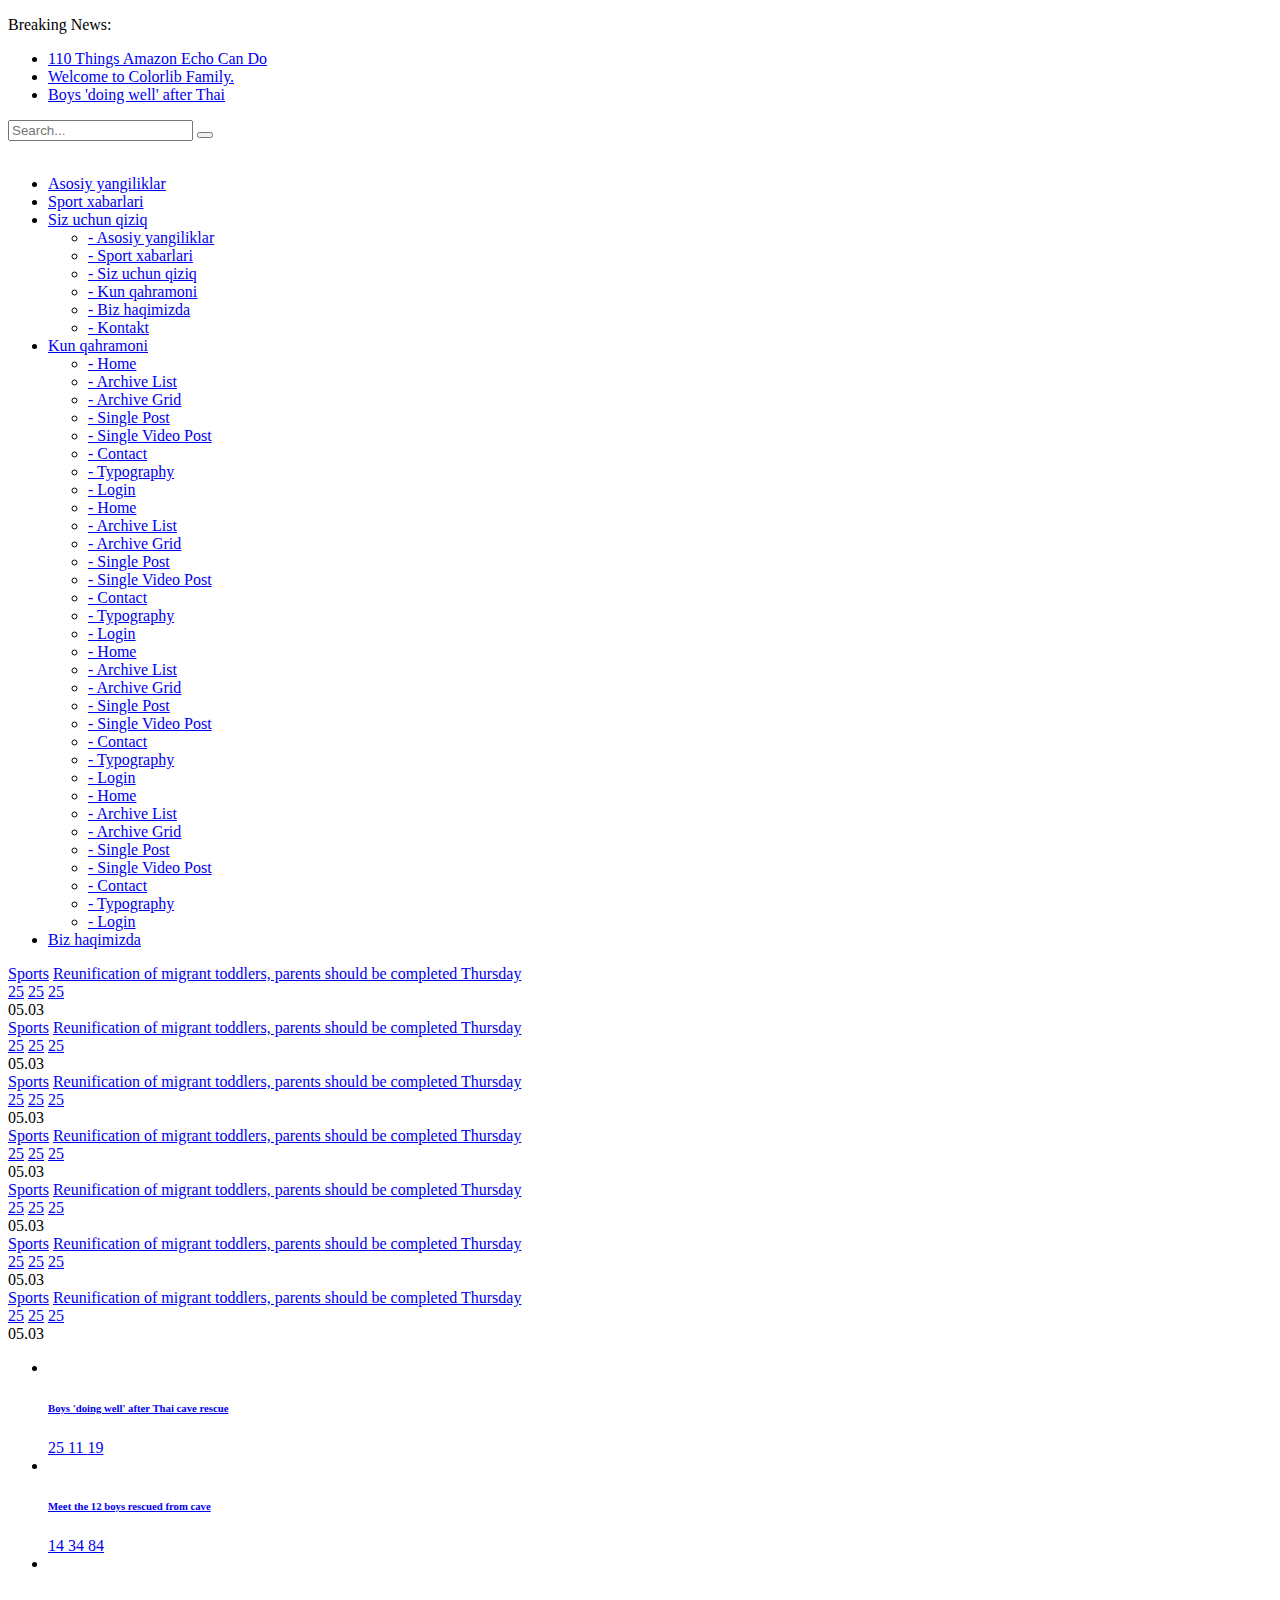
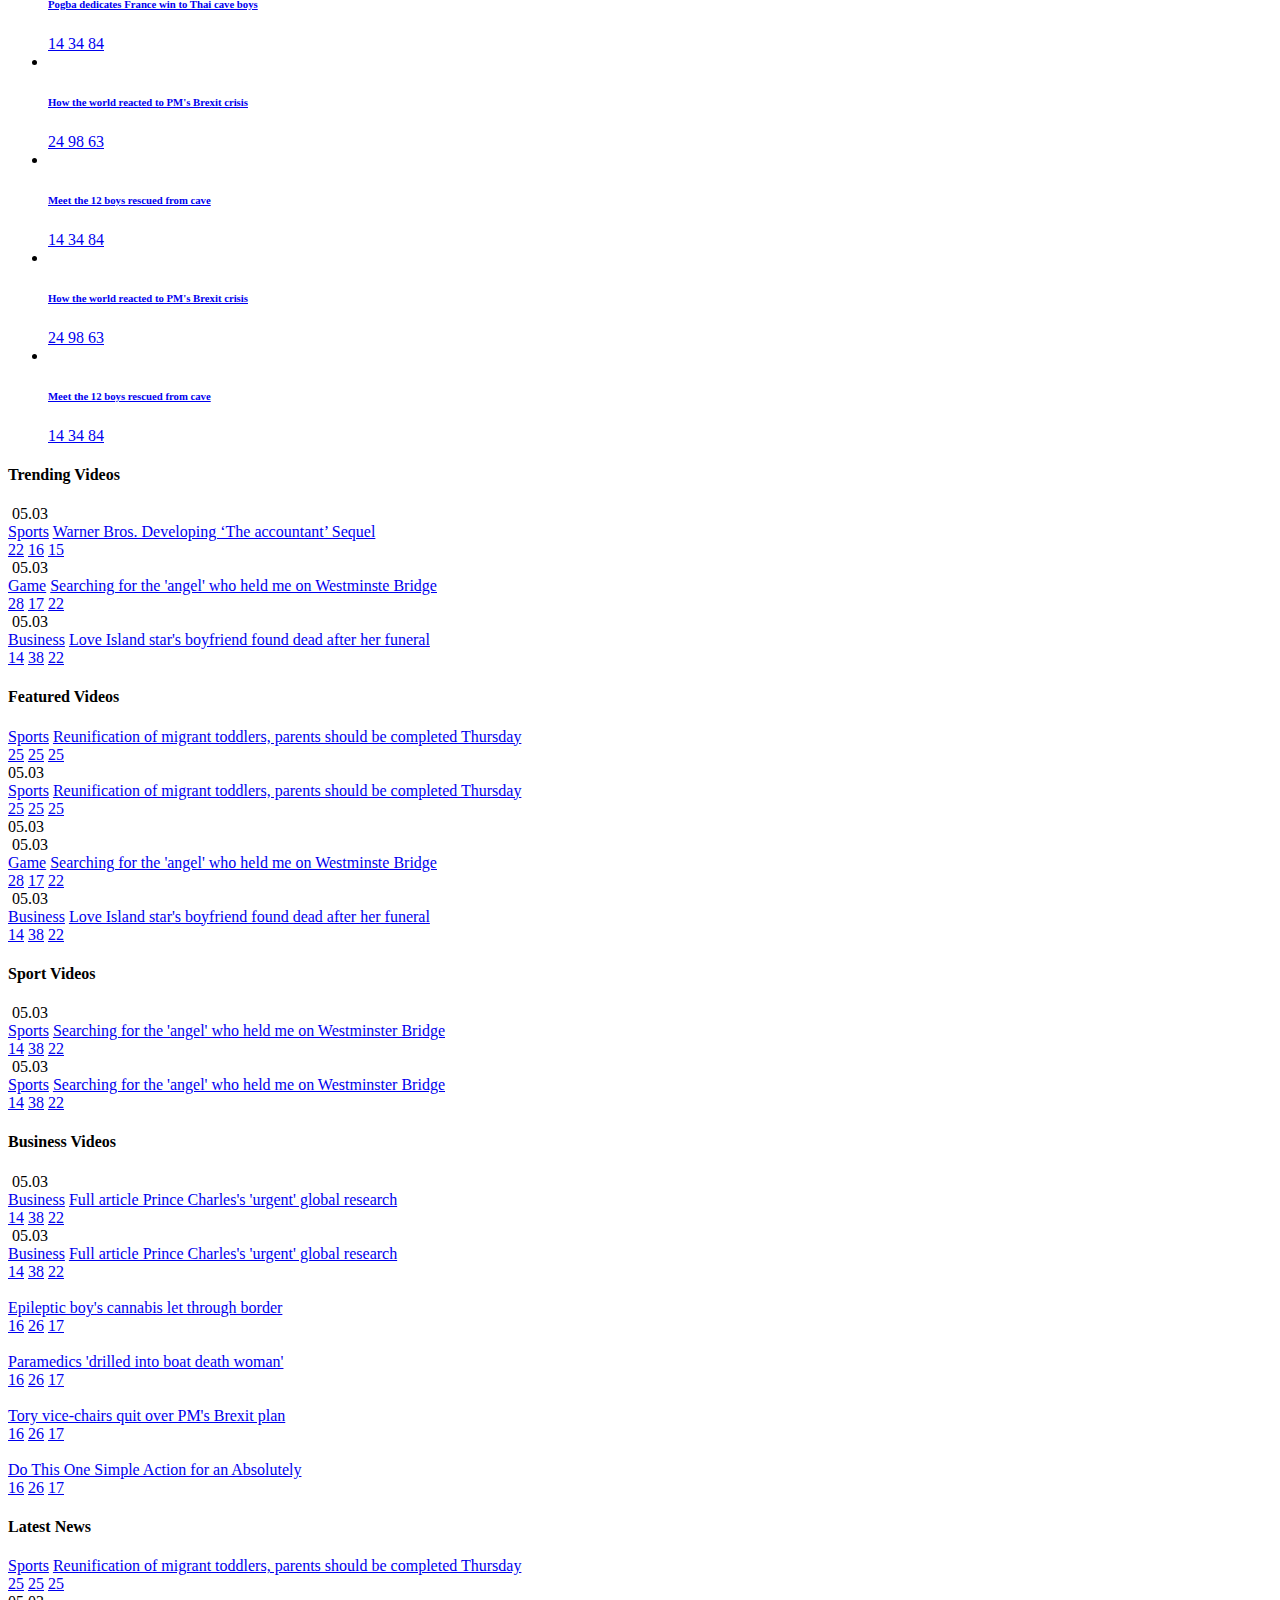
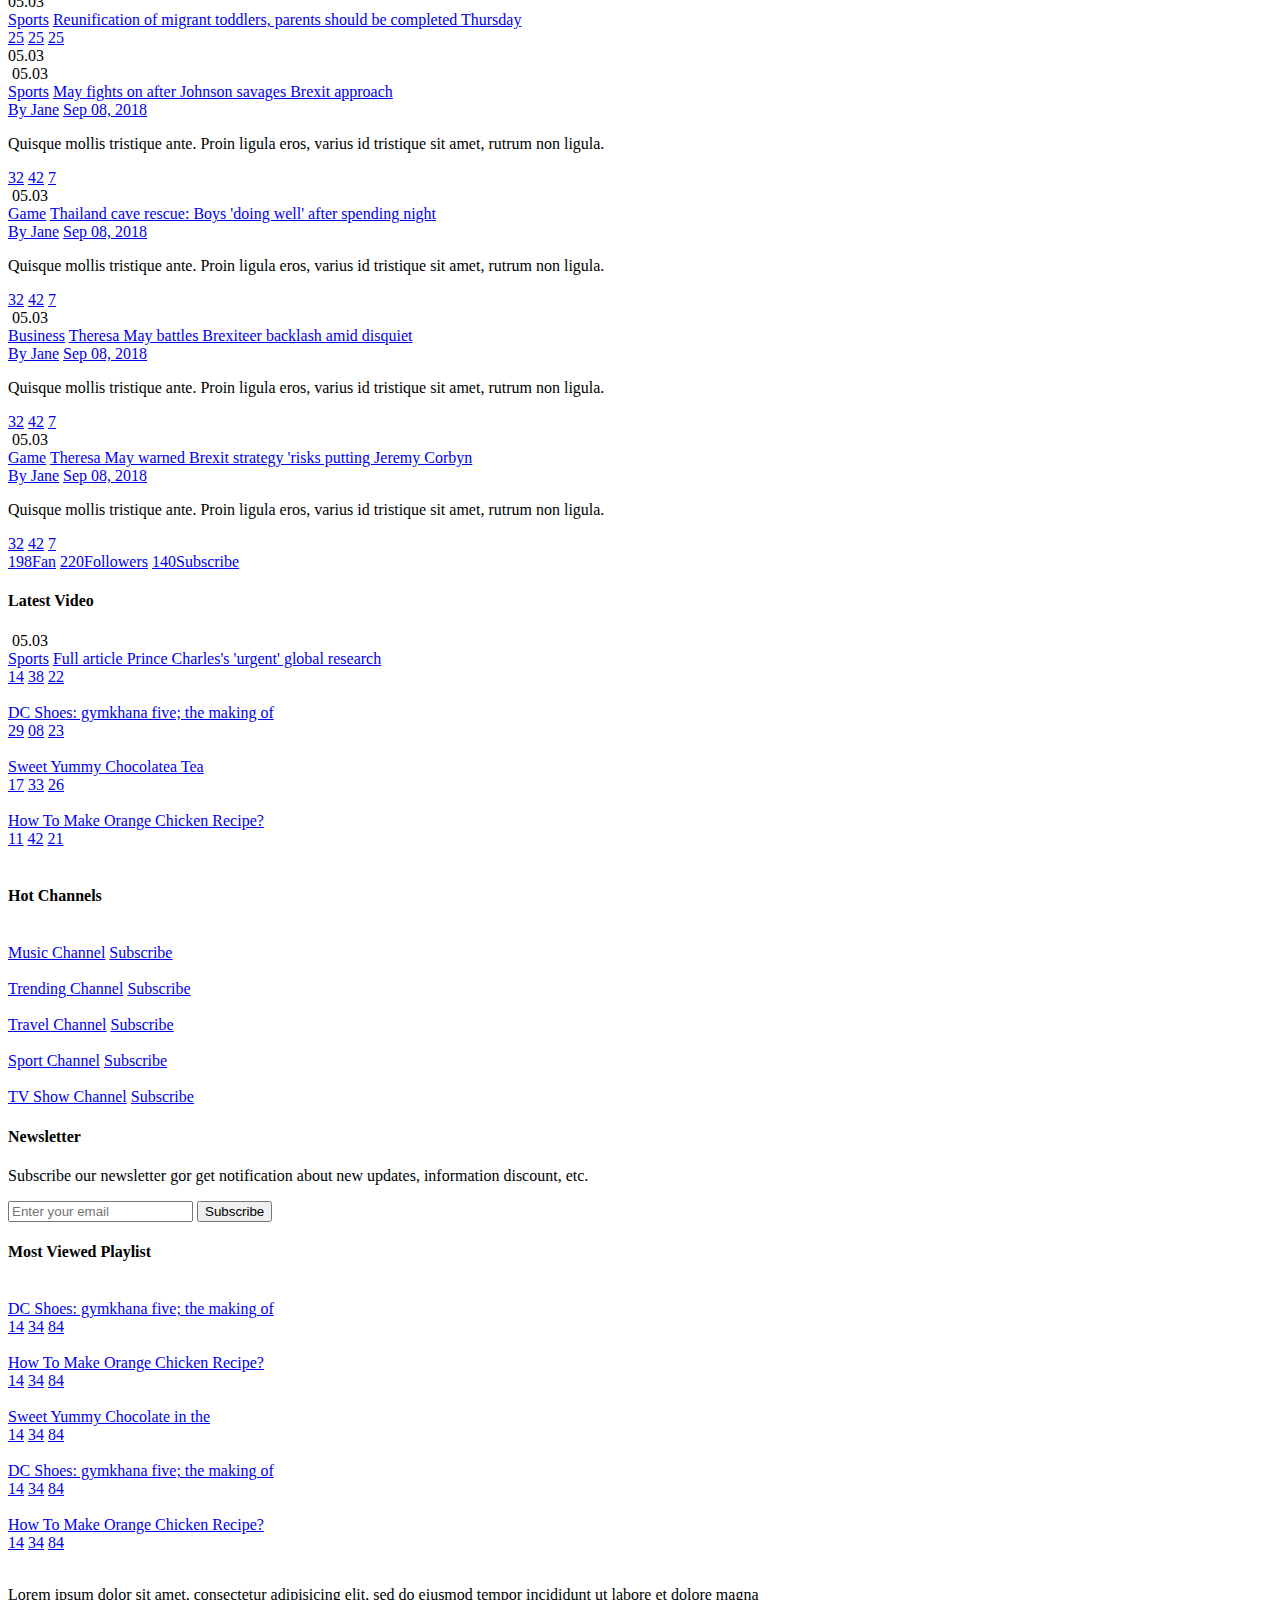
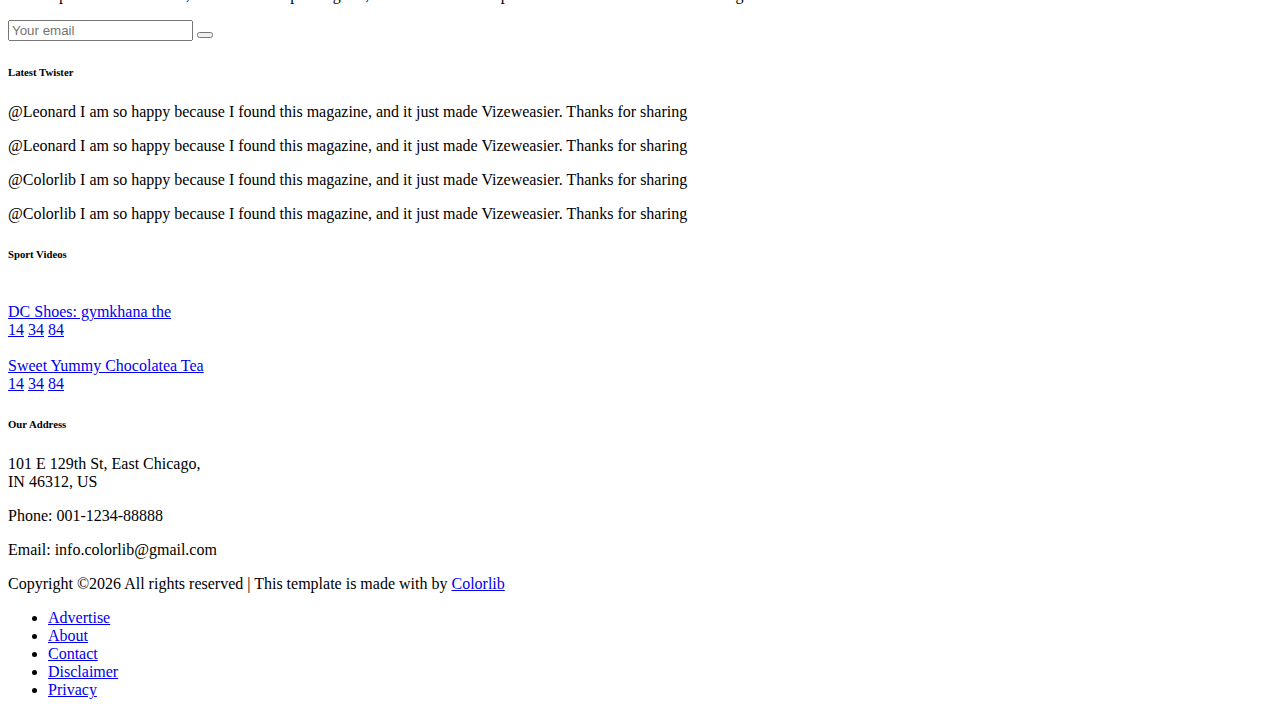
==== vizew/index.html @ f0192131 "Merge pull request #1 from Ilkhomjon13/master" ====
<!DOCTYPE html>
<html lang="en">

<head>
    <meta charset="UTF-8">
    <meta name="description" content="">
    <meta http-equiv="X-UA-Compatible" content="IE=edge">
    <meta name="viewport" content="width=device-width, initial-scale=1, shrink-to-fit=no">
    <!-- The above 4 meta tags *must* come first in the head; any other head content must come *after* these tags -->

    <!-- Title -->
    <title>Yoshlar Nigohi &amp; Jurnal HTML Template</title>

    <!-- Favicon -->
    <link rel="icon" href="img/core-img/favicon.ico">

    <!-- Stylesheet -->
    <link rel="stylesheet" href="style.css">

</head>

<body>
    <!-- Preloader -->
    <div class="preloader d-flex align-items-center justify-content-center">
        <div class="lds-ellipsis">
            <div></div>
            <div></div>
            <div></div>
            <div></div>
        </div>
    </div>

    <!-- ##### Header Area Start ##### -->
    <header class="header-area">
        <!-- Top Header Area -->
        <div class="top-header-area">
            <div class="container">
                <div class="row align-items-center">
                    <div class="col-12 col-md-6">
                        <!-- Breaking News Widget -->
                        <div class="breaking-news-area d-flex align-items-center">
                            <div class="news-title">
                                <p>Breaking News:</p>
                            </div>
                            <div id="breakingNewsTicker" class="ticker">
                                <ul>
                                    <li><a href="single-post.html">110 Things Amazon Echo Can Do</a></li>
                                    <li><a href="single-post.html">Welcome to Colorlib Family.</a></li>
                                    <li><a href="single-post.html">Boys 'doing well' after Thai</a></li>
                                </ul>
                            </div>
                        </div>
                    </div>
                    <div class="col-12 col-md-6">
                        <div class="top-meta-data d-flex align-items-center justify-content-end">
                            <!-- Top Social Info -->
                            <div class="top-social-info">
                                <a href="#"><i class="fa fa-facebook"></i></a>
                                <a href="#"><i class="fa fa-twitter"></i></a>
                                <a href="#"><i class="fa fa-pinterest"></i></a>
                                <a href="#"><i class="fa fa-linkedin"></i></a>
                                <a href="#"><i class="fa fa-youtube-play"></i></a>
                            </div>
                            <!-- Top Search Area -->
                            <div class="top-search-area">
                                <form action="index.html" method="post">
                                    <input type="search" name="top-search" id="topSearch" placeholder="Search...">
                                    <button type="submit" class="btn"><i class="fa fa-search" aria-hidden="true"></i></button>
                                </form>
                            </div>
                            <!-- Login -->
                            <a href="login.html" class="login-btn"><i class="fa fa-user" aria-hidden="true"></i></a>
                        </div>
                    </div>
                </div>
            </div>
        </div>

        <!-- Navbar Area -->
        <div class="vizew-main-menu" id="sticker">
            <div class="classy-nav-container breakpoint-off">
                <div class="container">

                    <!-- Menu -->
                    <nav class="classy-navbar justify-content-between" id="vizewNav">

                        <!-- Nav brand -->
                        <a href="index.html" class="nav-brand"><img src="img/core-img/logo.png" alt=""></a>

                        <!-- Navbar Toggler -->
                        <div class="classy-navbar-toggler">
                            <span class="navbarToggler"><span></span><span></span><span></span></span>
                        </div>

                        <div class="classy-menu">

                            <!-- Close Button -->
                            <div class="classycloseIcon">
                                <div class="cross-wrap"><span class="top"></span><span class="bottom"></span></div>
                            </div>

                            <!-- Nav Start -->
                            <div class="classynav">
                                <ul>
                                    <li class="active"><a href="index.html">Asosiy yangiliklar</a></li>
                                    <li><a href="archive-list.html">Sport xabarlari</a></li>
                                    <li><a href="#">Siz uchun qiziq</a>
                                        <ul class="dropdown">
                                            <li><a href="index.html">- Asosiy yangiliklar</a></li>
                                            <li><a href="archive-list.html">- Sport xabarlari</a></li>
                                            <li><a href="archive-grid.html">- Siz uchun qiziq</a></li>
                                            <li><a href="single-post.html">- Kun qahramoni</a></li>
                                            <li><a href="video-post.html">- Biz haqimizda</a></li>
                                            <li><a href="contact.html">- Kontakt</a></li>
                                            <!-- <li><a href="typography.html">- Typography</a></li> -->
                                            <!-- <li><a href="login.html">- Login</a></li> -->
                                        </ul>
                                    </li>
                                    <li><a href="#">Kun qahramoni</a>
                                        <div class="megamenu">
                                            <ul class="single-mega cn-col-4">
                                                <li><a href="index.html">- Home</a></li>
                                                <li><a href="archive-list.html">- Archive List</a></li>
                                                <li><a href="archive-grid.html">- Archive Grid</a></li>
                                                <li><a href="single-post.html">- Single Post</a></li>
                                                <li><a href="video-post.html">- Single Video Post</a></li>
                                                <li><a href="contact.html">- Contact</a></li>
                                                <li><a href="typography.html">- Typography</a></li>
                                                <li><a href="login.html">- Login</a></li>
                                            </ul>
                                            <ul class="single-mega cn-col-4">
                                                <li><a href="index.html">- Home</a></li>
                                                <li><a href="archive-list.html">- Archive List</a></li>
                                                <li><a href="archive-grid.html">- Archive Grid</a></li>
                                                <li><a href="single-post.html">- Single Post</a></li>
                                                <li><a href="video-post.html">- Single Video Post</a></li>
                                                <li><a href="contact.html">- Contact</a></li>
                                                <li><a href="typography.html">- Typography</a></li>
                                                <li><a href="login.html">- Login</a></li>
                                            </ul>
                                            <ul class="single-mega cn-col-4">
                                                <li><a href="index.html">- Home</a></li>
                                                <li><a href="archive-list.html">- Archive List</a></li>
                                                <li><a href="archive-grid.html">- Archive Grid</a></li>
                                                <li><a href="single-post.html">- Single Post</a></li>
                                                <li><a href="video-post.html">- Single Video Post</a></li>
                                                <li><a href="contact.html">- Contact</a></li>
                                                <li><a href="typography.html">- Typography</a></li>
                                                <li><a href="login.html">- Login</a></li>
                                            </ul>
                                            <ul class="single-mega cn-col-4">
                                                <li><a href="index.html">- Home</a></li>
                                                <li><a href="archive-list.html">- Archive List</a></li>
                                                <li><a href="archive-grid.html">- Archive Grid</a></li>
                                                <li><a href="single-post.html">- Single Post</a></li>
                                                <li><a href="video-post.html">- Single Video Post</a></li>
                                                <li><a href="contact.html">- Contact</a></li>
                                                <li><a href="typography.html">- Typography</a></li>
                                                <li><a href="login.html">- Login</a></li>
                                            </ul>
                                        </div>
                                    </li>
                                    <li><a href="contact.html">Biz haqimizda</a></li>
                                </ul>
                            </div>
                            <!-- Nav End -->
                        </div>
                    </nav>
                </div>
            </div>
        </div>
    </header>
    <!-- ##### Header Area End ##### -->

    <!-- ##### Hero Area Start ##### -->
    <section class="hero--area section-padding-80">
        <div class="container">
            <div class="row no-gutters">
                <div class="col-12 col-md-7 col-lg-8">
                    <div class="tab-content">
                        <div class="tab-pane fade show active" id="post-1" role="tabpanel" aria-labelledby="post-1-tab">
                            <!-- Single Feature Post -->
                            <div class="single-feature-post video-post bg-img" style="background-image: url(img/bg-img/7.jpg);">
                                <!-- Play Button -->
                                <a href="video-post.html" class="btn play-btn"><i class="fa fa-play" aria-hidden="true"></i></a>

                                <!-- Post Content -->
                                <div class="post-content">
                                    <a href="#" class="post-cata">Sports</a>
                                    <a href="single-post.html" class="post-title">Reunification of migrant toddlers, parents should be completed Thursday</a>
                                    <div class="post-meta d-flex">
                                        <a href="#"><i class="fa fa-comments-o" aria-hidden="true"></i> 25</a>
                                        <a href="#"><i class="fa fa-eye" aria-hidden="true"></i> 25</a>
                                        <a href="#"><i class="fa fa-thumbs-o-up" aria-hidden="true"></i> 25</a>
                                    </div>
                                </div>

                                <!-- Video Duration -->
                                <span class="video-duration">05.03</span>
                            </div>
                        </div>
                        <div class="tab-pane fade" id="post-2" role="tabpanel" aria-labelledby="post-2-tab">
                            <!-- Single Feature Post -->
                            <div class="single-feature-post video-post bg-img" style="background-image: url(img/bg-img/8.jpg);">
                                <!-- Play Button -->
                                <a href="video-post.html" class="btn play-btn"><i class="fa fa-play" aria-hidden="true"></i></a>

                                <!-- Post Content -->
                                <div class="post-content">
                                    <a href="#" class="post-cata">Sports</a>
                                    <a href="single-post.html" class="post-title">Reunification of migrant toddlers, parents should be completed Thursday</a>
                                    <div class="post-meta d-flex">
                                        <a href="#"><i class="fa fa-comments-o" aria-hidden="true"></i> 25</a>
                                        <a href="#"><i class="fa fa-eye" aria-hidden="true"></i> 25</a>
                                        <a href="#"><i class="fa fa-thumbs-o-up" aria-hidden="true"></i> 25</a>
                                    </div>
                                </div>

                                <!-- Video Duration -->
                                <span class="video-duration">05.03</span>
                            </div>
                        </div>
                        <div class="tab-pane fade" id="post-3" role="tabpanel" aria-labelledby="post-3-tab">
                            <!-- Single Feature Post -->
                            <div class="single-feature-post video-post bg-img" style="background-image: url(img/bg-img/9.jpg);">
                                <!-- Play Button -->
                                <a href="video-post.html" class="btn play-btn"><i class="fa fa-play" aria-hidden="true"></i></a>

                                <!-- Post Content -->
                                <div class="post-content">
                                    <a href="#" class="post-cata">Sports</a>
                                    <a href="single-post.html" class="post-title">Reunification of migrant toddlers, parents should be completed Thursday</a>
                                    <div class="post-meta d-flex">
                                        <a href="#"><i class="fa fa-comments-o" aria-hidden="true"></i> 25</a>
                                        <a href="#"><i class="fa fa-eye" aria-hidden="true"></i> 25</a>
                                        <a href="#"><i class="fa fa-thumbs-o-up" aria-hidden="true"></i> 25</a>
                                    </div>
                                </div>

                                <!-- Video Duration -->
                                <span class="video-duration">05.03</span>
                            </div>
                        </div>

                        <div class="tab-pane fade" id="post-4" role="tabpanel" aria-labelledby="post-4-tab">
                            <!-- Single Feature Post -->
                            <div class="single-feature-post video-post bg-img" style="background-image: url(img/bg-img/10.jpg);">
                                <!-- Play Button -->
                                <a href="video-post.html" class="btn play-btn"><i class="fa fa-play" aria-hidden="true"></i></a>

                                <!-- Post Content -->
                                <div class="post-content">
                                    <a href="#" class="post-cata">Sports</a>
                                    <a href="single-post.html" class="post-title">Reunification of migrant toddlers, parents should be completed Thursday</a>
                                    <div class="post-meta d-flex">
                                        <a href="#"><i class="fa fa-comments-o" aria-hidden="true"></i> 25</a>
                                        <a href="#"><i class="fa fa-eye" aria-hidden="true"></i> 25</a>
                                        <a href="#"><i class="fa fa-thumbs-o-up" aria-hidden="true"></i> 25</a>
                                    </div>
                                </div>

                                <!-- Video Duration -->
                                <span class="video-duration">05.03</span>
                            </div>
                        </div>

                        <div class="tab-pane fade" id="post-5" role="tabpanel" aria-labelledby="post-5-tab">
                            <!-- Single Feature Post -->
                            <div class="single-feature-post video-post bg-img" style="background-image: url(img/bg-img/7.jpg);">
                                <!-- Play Button -->
                                <a href="video-post.html" class="btn play-btn"><i class="fa fa-play" aria-hidden="true"></i></a>

                                <!-- Post Content -->
                                <div class="post-content">
                                    <a href="#" class="post-cata">Sports</a>
                                    <a href="single-post.html" class="post-title">Reunification of migrant toddlers, parents should be completed Thursday</a>
                                    <div class="post-meta d-flex">
                                        <a href="#"><i class="fa fa-comments-o" aria-hidden="true"></i> 25</a>
                                        <a href="#"><i class="fa fa-eye" aria-hidden="true"></i> 25</a>
                                        <a href="#"><i class="fa fa-thumbs-o-up" aria-hidden="true"></i> 25</a>
                                    </div>
                                </div>

                                <!-- Video Duration -->
                                <span class="video-duration">05.03</span>
                            </div>
                        </div>

                        <div class="tab-pane fade" id="post-6" role="tabpanel" aria-labelledby="post-6-tab">
                            <!-- Single Feature Post -->
                            <div class="single-feature-post video-post bg-img" style="background-image: url(img/bg-img/10.jpg);">
                                <!-- Play Button -->
                                <a href="video-post.html" class="btn play-btn"><i class="fa fa-play" aria-hidden="true"></i></a>

                                <!-- Post Content -->
                                <div class="post-content">
                                    <a href="#" class="post-cata">Sports</a>
                                    <a href="single-post.html" class="post-title">Reunification of migrant toddlers, parents should be completed Thursday</a>
                                    <div class="post-meta d-flex">
                                        <a href="#"><i class="fa fa-comments-o" aria-hidden="true"></i> 25</a>
                                        <a href="#"><i class="fa fa-eye" aria-hidden="true"></i> 25</a>
                                        <a href="#"><i class="fa fa-thumbs-o-up" aria-hidden="true"></i> 25</a>
                                    </div>
                                </div>

                                <!-- Video Duration -->
                                <span class="video-duration">05.03</span>
                            </div>
                        </div>

                        <div class="tab-pane fade" id="post-7" role="tabpanel" aria-labelledby="post-7-tab">
                            <!-- Single Feature Post -->
                            <div class="single-feature-post video-post bg-img" style="background-image: url(img/bg-img/7.jpg);">
                                <!-- Play Button -->
                                <a href="video-post.html" class="btn play-btn"><i class="fa fa-play" aria-hidden="true"></i></a>

                                <!-- Post Content -->
                                <div class="post-content">
                                    <a href="#" class="post-cata">Sports</a>
                                    <a href="single-post.html" class="post-title">Reunification of migrant toddlers, parents should be completed Thursday</a>
                                    <div class="post-meta d-flex">
                                        <a href="#"><i class="fa fa-comments-o" aria-hidden="true"></i> 25</a>
                                        <a href="#"><i class="fa fa-eye" aria-hidden="true"></i> 25</a>
                                        <a href="#"><i class="fa fa-thumbs-o-up" aria-hidden="true"></i> 25</a>
                                    </div>
                                </div>

                                <!-- Video Duration -->
                                <span class="video-duration">05.03</span>
                            </div>
                        </div>
                    </div>
                </div>

                <div class="col-12 col-md-5 col-lg-4">
                    <ul class="nav vizew-nav-tab" role="tablist">

                        <li class="nav-item">
                            <a class="nav-link active" id="post-1-tab" data-toggle="pill" href="#post-1" role="tab" aria-controls="post-1" aria-selected="true">
                                <!-- Single Blog Post -->
                                <div class="single-blog-post style-2 d-flex align-items-center">
                                    <div class="post-thumbnail">
                                        <img src="img/bg-img/3.jpg" alt="">
                                    </div>
                                    <div class="post-content">
                                        <h6 class="post-title">Boys 'doing well' after Thai cave rescue</h6>
                                        <div class="post-meta d-flex justify-content-between">
                                            <span><i class="fa fa-comments-o" aria-hidden="true"></i> 25</span>
                                            <span><i class="fa fa-eye" aria-hidden="true"></i> 11</span>
                                            <span><i class="fa fa-thumbs-o-up" aria-hidden="true"></i> 19</span>
                                        </div>
                                    </div>
                                </div>
                            </a>
                        </li>

                        <li class="nav-item">
                            <a class="nav-link" id="post-2-tab" data-toggle="pill" href="#post-2" role="tab" aria-controls="post-2" aria-selected="false">
                                <!-- Single Blog Post -->
                                <div class="single-blog-post style-2 d-flex align-items-center">
                                    <div class="post-thumbnail">
                                        <img src="img/bg-img/4.jpg" alt="">
                                    </div>
                                    <div class="post-content">
                                        <h6 class="post-title">Meet the 12 boys rescued from cave</h6>
                                        <div class="post-meta d-flex justify-content-between">
                                            <span><i class="fa fa-comments-o" aria-hidden="true"></i> 14</span>
                                            <span><i class="fa fa-eye" aria-hidden="true"></i> 34</span>
                                            <span><i class="fa fa-thumbs-o-up" aria-hidden="true"></i> 84</span>
                                        </div>
                                    </div>
                                </div>
                            </a>
                        </li>

                        <li class="nav-item">
                            <a class="nav-link" id="post-3-tab" data-toggle="pill" href="#post-3" role="tab" aria-controls="post-3" aria-selected="false">
                                <!-- Single Blog Post -->
                                <div class="single-blog-post style-2 d-flex align-items-center">
                                    <div class="post-thumbnail">
                                        <img src="img/bg-img/5.jpg" alt="">
                                    </div>
                                    <div class="post-content">
                                        <h6 class="post-title">Pogba dedicates France win to Thai cave boys</h6>
                                        <div class="post-meta d-flex justify-content-between">
                                            <span><i class="fa fa-comments-o" aria-hidden="true"></i> 14</span>
                                            <span><i class="fa fa-eye" aria-hidden="true"></i> 34</span>
                                            <span><i class="fa fa-thumbs-o-up" aria-hidden="true"></i> 84</span>
                                        </div>
                                    </div>
                                </div>
                            </a>
                        </li>

                        <li class="nav-item">
                            <a class="nav-link" id="post-4-tab" data-toggle="pill" href="#post-4" role="tab" aria-controls="post-4" aria-selected="false">
                                <!-- Single Blog Post -->
                                <div class="single-blog-post style-2 d-flex align-items-center">
                                    <div class="post-thumbnail">
                                        <img src="img/bg-img/6.jpg" alt="">
                                    </div>
                                    <div class="post-content">
                                        <h6 class="post-title">How the world reacted to PM's Brexit crisis</h6>
                                        <div class="post-meta d-flex justify-content-between">
                                            <span><i class="fa fa-comments-o" aria-hidden="true"></i> 24</span>
                                            <span><i class="fa fa-eye" aria-hidden="true"></i> 98</span>
                                            <span><i class="fa fa-thumbs-o-up" aria-hidden="true"></i> 63</span>
                                        </div>
                                    </div>
                                </div>
                            </a>
                        </li>

                        <li class="nav-item">
                            <a class="nav-link" id="post-5-tab" data-toggle="pill" href="#post-5" role="tab" aria-controls="post-5" aria-selected="false">
                                <!-- Single Blog Post -->
                                <div class="single-blog-post style-2 d-flex align-items-center">
                                    <div class="post-thumbnail">
                                        <img src="img/bg-img/4.jpg" alt="">
                                    </div>
                                    <div class="post-content">
                                        <h6 class="post-title">Meet the 12 boys rescued from cave</h6>
                                        <div class="post-meta d-flex justify-content-between">
                                            <span><i class="fa fa-comments-o" aria-hidden="true"></i> 14</span>
                                            <span><i class="fa fa-eye" aria-hidden="true"></i> 34</span>
                                            <span><i class="fa fa-thumbs-o-up" aria-hidden="true"></i> 84</span>
                                        </div>
                                    </div>
                                </div>
                            </a>
                        </li>

                        <li class="nav-item">
                            <a class="nav-link" id="post-6-tab" data-toggle="pill" href="#post-6" role="tab" aria-controls="post-6" aria-selected="false">
                                <!-- Single Blog Post -->
                                <div class="single-blog-post style-2 d-flex align-items-center">
                                    <div class="post-thumbnail">
                                        <img src="img/bg-img/6.jpg" alt="">
                                    </div>
                                    <div class="post-content">
                                        <h6 class="post-title">How the world reacted to PM's Brexit crisis</h6>
                                        <div class="post-meta d-flex justify-content-between">
                                            <span><i class="fa fa-comments-o" aria-hidden="true"></i> 24</span>
                                            <span><i class="fa fa-eye" aria-hidden="true"></i> 98</span>
                                            <span><i class="fa fa-thumbs-o-up" aria-hidden="true"></i> 63</span>
                                        </div>
                                    </div>
                                </div>
                            </a>
                        </li>

                        <li class="nav-item">
                            <a class="nav-link" id="post-7-tab" data-toggle="pill" href="#post-7" role="tab" aria-controls="post-7" aria-selected="false">
                                <!-- Single Blog Post -->
                                <div class="single-blog-post style-2 d-flex align-items-center">
                                    <div class="post-thumbnail">
                                        <img src="img/bg-img/4.jpg" alt="">
                                    </div>
                                    <div class="post-content">
                                        <h6 class="post-title">Meet the 12 boys rescued from cave</h6>
                                        <div class="post-meta d-flex justify-content-between">
                                            <span><i class="fa fa-comments-o" aria-hidden="true"></i> 14</span>
                                            <span><i class="fa fa-eye" aria-hidden="true"></i> 34</span>
                                            <span><i class="fa fa-thumbs-o-up" aria-hidden="true"></i> 84</span>
                                        </div>
                                    </div>
                                </div>
                            </a>
                        </li>

                    </ul>
                </div>
            </div>
        </div>
    </section>
    <!-- ##### Hero Area End ##### -->

    <!-- ##### Trending Posts Area Start ##### -->
    <section class="trending-posts-area">
        <div class="container">
            <div class="row">
                <div class="col-12">
                    <!-- Section Heading -->
                    <div class="section-heading">
                        <h4>Trending Videos</h4>
                        <div class="line"></div>
                    </div>
                </div>
            </div>

            <div class="row">
                <!-- Single Blog Post -->
                <div class="col-12 col-md-4">
                    <div class="single-post-area mb-80">
                        <!-- Post Thumbnail -->
                        <div class="post-thumbnail">
                            <img src="img/bg-img/11.jpg" alt="">

                            <!-- Video Duration -->
                            <span class="video-duration">05.03</span>
                        </div>

                        <!-- Post Content -->
                        <div class="post-content">
                            <a href="#" class="post-cata cata-sm cata-success">Sports</a>
                            <a href="single-post.html" class="post-title">Warner Bros. Developing ‘The accountant’ Sequel</a>
                            <div class="post-meta d-flex">
                                <a href="#"><i class="fa fa-comments-o" aria-hidden="true"></i> 22</a>
                                <a href="#"><i class="fa fa-eye" aria-hidden="true"></i> 16</a>
                                <a href="#"><i class="fa fa-thumbs-o-up" aria-hidden="true"></i> 15</a>
                            </div>
                        </div>
                    </div>
                </div>

                <!-- Single Blog Post -->
                <div class="col-12 col-md-4">
                    <div class="single-post-area mb-80">
                        <!-- Post Thumbnail -->
                        <div class="post-thumbnail">
                            <img src="img/bg-img/12.jpg" alt="">

                            <!-- Video Duration -->
                            <span class="video-duration">05.03</span>
                        </div>

                        <!-- Post Content -->
                        <div class="post-content">
                            <a href="#" class="post-cata cata-sm cata-danger">Game</a>
                            <a href="single-post.html" class="post-title">Searching for the 'angel' who held me on Westminste Bridge</a>
                            <div class="post-meta d-flex">
                                <a href="#"><i class="fa fa-comments-o" aria-hidden="true"></i> 28</a>
                                <a href="#"><i class="fa fa-eye" aria-hidden="true"></i> 17</a>
                                <a href="#"><i class="fa fa-thumbs-o-up" aria-hidden="true"></i> 22</a>
                            </div>
                        </div>
                    </div>
                </div>

                <!-- Single Blog Post -->
                <div class="col-12 col-md-4">
                    <div class="single-post-area mb-80">
                        <!-- Post Thumbnail -->
                        <div class="post-thumbnail">
                            <img src="img/bg-img/13.jpg" alt="">

                            <!-- Video Duration -->
                            <span class="video-duration">05.03</span>
                        </div>

                        <!-- Post Content -->
                        <div class="post-content">
                            <a href="#" class="post-cata cata-sm cata-primary">Business</a>
                            <a href="single-post.html" class="post-title">Love Island star's boyfriend found dead after her funeral</a>
                            <div class="post-meta d-flex">
                                <a href="#"><i class="fa fa-comments-o" aria-hidden="true"></i> 14</a>
                                <a href="#"><i class="fa fa-eye" aria-hidden="true"></i> 38</a>
                                <a href="#"><i class="fa fa-thumbs-o-up" aria-hidden="true"></i> 22</a>
                            </div>
                        </div>
                    </div>
                </div>
            </div>

        </div>
    </section>
    <!-- ##### Trending Posts Area End ##### -->

    <!-- ##### Vizew Post Area Start ##### -->
    <section class="vizew-post-area mb-50">
        <div class="container">
            <div class="row">
                <div class="col-12 col-md-7 col-lg-8">
                    <div class="all-posts-area">
                        <!-- Section Heading -->
                        <div class="section-heading style-2">
                            <h4>Featured Videos</h4>
                            <div class="line"></div>
                        </div>

                        <!-- Featured Post Slides -->
                        <div class="featured-post-slides owl-carousel mb-30">
                            <!-- Single Feature Post -->
                            <div class="single-feature-post video-post bg-img" style="background-image: url(img/bg-img/14.jpg);">
                                <!-- Play Button -->
                                <a href="video-post.html" class="btn play-btn"><i class="fa fa-play" aria-hidden="true"></i></a>

                                <!-- Post Content -->
                                <div class="post-content">
                                    <a href="#" class="post-cata">Sports</a>
                                    <a href="single-post.html" class="post-title">Reunification of migrant toddlers, parents should be completed Thursday</a>
                                    <div class="post-meta d-flex">
                                        <a href="#"><i class="fa fa-comments-o" aria-hidden="true"></i> 25</a>
                                        <a href="#"><i class="fa fa-eye" aria-hidden="true"></i> 25</a>
                                        <a href="#"><i class="fa fa-thumbs-o-up" aria-hidden="true"></i> 25</a>
                                    </div>
                                </div>

                                <!-- Video Duration -->
                                <span class="video-duration">05.03</span>
                            </div>

                            <!-- Single Feature Post -->
                            <div class="single-feature-post video-post bg-img" style="background-image: url(img/bg-img/7.jpg);">
                                <!-- Play Button -->
                                <a href="video-post.html" class="btn play-btn"><i class="fa fa-play" aria-hidden="true"></i></a>

                                <!-- Post Content -->
                                <div class="post-content">
                                    <a href="#" class="post-cata">Sports</a>
                                    <a href="single-post.html" class="post-title">Reunification of migrant toddlers, parents should be completed Thursday</a>
                                    <div class="post-meta d-flex">
                                        <a href="#"><i class="fa fa-comments-o" aria-hidden="true"></i> 25</a>
                                        <a href="#"><i class="fa fa-eye" aria-hidden="true"></i> 25</a>
                                        <a href="#"><i class="fa fa-thumbs-o-up" aria-hidden="true"></i> 25</a>
                                    </div>
                                </div>

                                <!-- Video Duration -->
                                <span class="video-duration">05.03</span>
                            </div>
                        </div>

                        <div class="row">
                            <!-- Single Blog Post -->
                            <div class="col-12 col-md-6">
                                <div class="single-post-area mb-80">
                                    <!-- Post Thumbnail -->
                                    <div class="post-thumbnail">
                                        <img src="img/bg-img/12.jpg" alt="">

                                        <!-- Video Duration -->
                                        <span class="video-duration">05.03</span>
                                    </div>

                                    <!-- Post Content -->
                                    <div class="post-content">
                                        <a href="#" class="post-cata cata-sm cata-danger">Game</a>
                                        <a href="single-post.html" class="post-title">Searching for the 'angel' who held me on Westminste Bridge</a>
                                        <div class="post-meta d-flex">
                                            <a href="#"><i class="fa fa-comments-o" aria-hidden="true"></i> 28</a>
                                            <a href="#"><i class="fa fa-eye" aria-hidden="true"></i> 17</a>
                                            <a href="#"><i class="fa fa-thumbs-o-up" aria-hidden="true"></i> 22</a>
                                        </div>
                                    </div>
                                </div>
                            </div>

                            <!-- Single Blog Post -->
                            <div class="col-12 col-md-6">
                                <div class="single-post-area mb-80">
                                    <!-- Post Thumbnail -->
                                    <div class="post-thumbnail">
                                        <img src="img/bg-img/13.jpg" alt="">

                                        <!-- Video Duration -->
                                        <span class="video-duration">05.03</span>
                                    </div>

                                    <!-- Post Content -->
                                    <div class="post-content">
                                        <a href="#" class="post-cata cata-sm cata-primary">Business</a>
                                        <a href="single-post.html" class="post-title">Love Island star's boyfriend found dead after her funeral</a>
                                        <div class="post-meta d-flex">
                                            <a href="#"><i class="fa fa-comments-o" aria-hidden="true"></i> 14</a>
                                            <a href="#"><i class="fa fa-eye" aria-hidden="true"></i> 38</a>
                                            <a href="#"><i class="fa fa-thumbs-o-up" aria-hidden="true"></i> 22</a>
                                        </div>
                                    </div>
                                </div>
                            </div>
                        </div>

                        <div class="row">
                            <div class="col-12 col-lg-6">
                                <!-- Section Heading -->
                                <div class="section-heading style-2">
                                    <h4>Sport Videos</h4>
                                    <div class="line"></div>
                                </div>

                                <!-- Sports Video Slides -->
                                <div class="sport-video-slides owl-carousel mb-50">
                                    <!-- Single Blog Post -->
                                    <div class="single-post-area">
                                        <!-- Post Thumbnail -->
                                        <div class="post-thumbnail">
                                            <img src="img/bg-img/15.jpg" alt="">

                                            <!-- Video Duration -->
                                            <span class="video-duration">05.03</span>
                                        </div>

                                        <!-- Post Content -->
                                        <div class="post-content">
                                            <a href="#" class="post-cata cata-sm cata-success">Sports</a>
                                            <a href="single-post.html" class="post-title">Searching for the 'angel' who held me on Westminster Bridge</a>
                                            <div class="post-meta d-flex">
                                                <a href="#"><i class="fa fa-comments-o" aria-hidden="true"></i> 14</a>
                                                <a href="#"><i class="fa fa-eye" aria-hidden="true"></i> 38</a>
                                                <a href="#"><i class="fa fa-thumbs-o-up" aria-hidden="true"></i> 22</a>
                                            </div>
                                        </div>
                                    </div>

                                    <!-- Single Blog Post -->
                                    <div class="single-post-area">
                                        <!-- Post Thumbnail -->
                                        <div class="post-thumbnail">
                                            <img src="img/bg-img/13.jpg" alt="">

                                            <!-- Video Duration -->
                                            <span class="video-duration">05.03</span>
                                        </div>

                                        <!-- Post Content -->
                                        <div class="post-content">
                                            <a href="#" class="post-cata cata-sm cata-success">Sports</a>
                                            <a href="single-post.html" class="post-title">Searching for the 'angel' who held me on Westminster Bridge</a>
                                            <div class="post-meta d-flex">
                                                <a href="#"><i class="fa fa-comments-o" aria-hidden="true"></i> 14</a>
                                                <a href="#"><i class="fa fa-eye" aria-hidden="true"></i> 38</a>
                                                <a href="#"><i class="fa fa-thumbs-o-up" aria-hidden="true"></i> 22</a>
                                            </div>
                                        </div>
                                    </div>
                                </div>
                            </div>

                            <div class="col-12 col-lg-6">
                                <!-- Section Heading -->
                                <div class="section-heading style-2">
                                    <h4>Business Videos</h4>
                                    <div class="line"></div>
                                </div>

                                <!-- Business Video Slides -->
                                <div class="business-video-slides owl-carousel mb-50">
                                    <!-- Single Blog Post -->
                                    <div class="single-post-area">
                                        <!-- Post Thumbnail -->
                                        <div class="post-thumbnail">
                                            <img src="img/bg-img/17.jpg" alt="">

                                            <!-- Video Duration -->
                                            <span class="video-duration">05.03</span>
                                        </div>

                                        <!-- Post Content -->
                                        <div class="post-content">
                                            <a href="#" class="post-cata cata-sm cata-primary">Business</a>
                                            <a href="single-post.html" class="post-title">Full article Prince Charles's 'urgent' global research</a>
                                            <div class="post-meta d-flex">
                                                <a href="#"><i class="fa fa-comments-o" aria-hidden="true"></i> 14</a>
                                                <a href="#"><i class="fa fa-eye" aria-hidden="true"></i> 38</a>
                                                <a href="#"><i class="fa fa-thumbs-o-up" aria-hidden="true"></i> 22</a>
                                            </div>
                                        </div>
                                    </div>

                                    <!-- Single Blog Post -->
                                    <div class="single-post-area">
                                        <!-- Post Thumbnail -->
                                        <div class="post-thumbnail">
                                            <img src="img/bg-img/13.jpg" alt="">

                                            <!-- Video Duration -->
                                            <span class="video-duration">05.03</span>
                                        </div>

                                        <!-- Post Content -->
                                        <div class="post-content">
                                            <a href="#" class="post-cata cata-sm cata-primary">Business</a>
                                            <a href="single-post.html" class="post-title">Full article Prince Charles's 'urgent' global research</a>
                                            <div class="post-meta d-flex">
                                                <a href="#"><i class="fa fa-comments-o" aria-hidden="true"></i> 14</a>
                                                <a href="#"><i class="fa fa-eye" aria-hidden="true"></i> 38</a>
                                                <a href="#"><i class="fa fa-thumbs-o-up" aria-hidden="true"></i> 22</a>
                                            </div>
                                        </div>
                                    </div>
                                </div>
                            </div>
                        </div>

                        <div class="row mb-30">
                            <!-- Single Blog Post -->
                            <div class="col-12 col-lg-6">
                                <div class="single-blog-post style-3 d-flex mb-50">
                                    <div class="post-thumbnail">
                                        <img src="img/bg-img/16.jpg" alt="">
                                    </div>
                                    <div class="post-content">
                                        <a href="single-post.html" class="post-title">Epileptic boy's cannabis let through border</a>
                                        <div class="post-meta d-flex justify-content-between">
                                            <a href="#"><i class="fa fa-comments-o" aria-hidden="true"></i> 16</a>
                                            <a href="#"><i class="fa fa-eye" aria-hidden="true"></i> 26</a>
                                            <a href="#"><i class="fa fa-thumbs-o-up" aria-hidden="true"></i> 17</a>
                                        </div>
                                    </div>
                                </div>
                            </div>

                            <!-- Single Blog Post -->
                            <div class="col-12 col-lg-6">
                                <div class="single-blog-post style-3 d-flex mb-50">
                                    <div class="post-thumbnail">
                                        <img src="img/bg-img/18.jpg" alt="">
                                    </div>
                                    <div class="post-content">
                                        <a href="single-post.html" class="post-title">Paramedics 'drilled into boat death woman'</a>
                                        <div class="post-meta d-flex justify-content-between">
                                            <a href="#"><i class="fa fa-comments-o" aria-hidden="true"></i> 16</a>
                                            <a href="#"><i class="fa fa-eye" aria-hidden="true"></i> 26</a>
                                            <a href="#"><i class="fa fa-thumbs-o-up" aria-hidden="true"></i> 17</a>
                                        </div>
                                    </div>
                                </div>
                            </div>

                            <!-- Single Blog Post -->
                            <div class="col-12 col-lg-6">
                                <div class="single-blog-post style-3 d-flex mb-50">
                                    <div class="post-thumbnail">
                                        <img src="img/bg-img/19.jpg" alt="">
                                    </div>
                                    <div class="post-content">
                                        <a href="single-post.html" class="post-title">Tory vice-chairs quit over PM's Brexit plan</a>
                                        <div class="post-meta d-flex justify-content-between">
                                            <a href="#"><i class="fa fa-comments-o" aria-hidden="true"></i> 16</a>
                                            <a href="#"><i class="fa fa-eye" aria-hidden="true"></i> 26</a>
                                            <a href="#"><i class="fa fa-thumbs-o-up" aria-hidden="true"></i> 17</a>
                                        </div>
                                    </div>
                                </div>
                            </div>

                            <!-- Single Blog Post -->
                            <div class="col-12 col-lg-6">
                                <div class="single-blog-post style-3 d-flex mb-50">
                                    <div class="post-thumbnail">
                                        <img src="img/bg-img/20.jpg" alt="">
                                    </div>
                                    <div class="post-content">
                                        <a href="single-post.html" class="post-title">Do This One Simple Action for an Absolutely</a>
                                        <div class="post-meta d-flex justify-content-between">
                                            <a href="#"><i class="fa fa-comments-o" aria-hidden="true"></i> 16</a>
                                            <a href="#"><i class="fa fa-eye" aria-hidden="true"></i> 26</a>
                                            <a href="#"><i class="fa fa-thumbs-o-up" aria-hidden="true"></i> 17</a>
                                        </div>
                                    </div>
                                </div>
                            </div>
                        </div>

                        <!-- Section Heading -->
                        <div class="section-heading style-2">
                            <h4>Latest News</h4>
                            <div class="line"></div>
                        </div>

                        <!-- Featured Post Slides -->
                        <div class="featured-post-slides owl-carousel mb-30">
                            <!-- Single Feature Post -->
                            <div class="single-feature-post video-post bg-img" style="background-image: url(img/bg-img/14.jpg);">
                                <!-- Play Button -->
                                <a href="video-post.html" class="btn play-btn"><i class="fa fa-play" aria-hidden="true"></i></a>

                                <!-- Post Content -->
                                <div class="post-content">
                                    <a href="#" class="post-cata">Sports</a>
                                    <a href="single-post.html" class="post-title">Reunification of migrant toddlers, parents should be completed Thursday</a>
                                    <div class="post-meta d-flex">
                                        <a href="#"><i class="fa fa-comments-o" aria-hidden="true"></i> 25</a>
                                        <a href="#"><i class="fa fa-eye" aria-hidden="true"></i> 25</a>
                                        <a href="#"><i class="fa fa-thumbs-o-up" aria-hidden="true"></i> 25</a>
                                    </div>
                                </div>

                                <!-- Video Duration -->
                                <span class="video-duration">05.03</span>
                            </div>

                            <!-- Single Feature Post -->
                            <div class="single-feature-post video-post bg-img" style="background-image: url(img/bg-img/7.jpg);">
                                <!-- Play Button -->
                                <a href="video-post.html" class="btn play-btn"><i class="fa fa-play" aria-hidden="true"></i></a>

                                <!-- Post Content -->
                                <div class="post-content">
                                    <a href="#" class="post-cata">Sports</a>
                                    <a href="single-post.html" class="post-title">Reunification of migrant toddlers, parents should be completed Thursday</a>
                                    <div class="post-meta d-flex">
                                        <a href="#"><i class="fa fa-comments-o" aria-hidden="true"></i> 25</a>
                                        <a href="#"><i class="fa fa-eye" aria-hidden="true"></i> 25</a>
                                        <a href="#"><i class="fa fa-thumbs-o-up" aria-hidden="true"></i> 25</a>
                                    </div>
                                </div>

                                <!-- Video Duration -->
                                <span class="video-duration">05.03</span>
                            </div>
                        </div>

                        <!-- Single Post Area -->
                        <div class="single-post-area mb-30">
                            <div class="row align-items-center">
                                <div class="col-12 col-lg-6">
                                    <!-- Post Thumbnail -->
                                    <div class="post-thumbnail">
                                        <img src="img/bg-img/21.jpg" alt="">

                                        <!-- Video Duration -->
                                        <span class="video-duration">05.03</span>
                                    </div>
                                </div>
                                <div class="col-12 col-lg-6">
                                    <!-- Post Content -->
                                    <div class="post-content mt-0">
                                        <a href="#" class="post-cata cata-sm cata-success">Sports</a>
                                        <a href="single-post.html" class="post-title mb-2">May fights on after Johnson savages Brexit approach</a>
                                        <div class="post-meta d-flex align-items-center mb-2">
                                            <a href="#" class="post-author">By Jane</a>
                                            <i class="fa fa-circle" aria-hidden="true"></i>
                                            <a href="#" class="post-date">Sep 08, 2018</a>
                                        </div>
                                        <p class="mb-2">Quisque mollis tristique ante. Proin ligula eros, varius id tristique sit amet, rutrum non ligula.</p>
                                        <div class="post-meta d-flex">
                                            <a href="#"><i class="fa fa-comments-o" aria-hidden="true"></i> 32</a>
                                            <a href="#"><i class="fa fa-eye" aria-hidden="true"></i> 42</a>
                                            <a href="#"><i class="fa fa-thumbs-o-up" aria-hidden="true"></i> 7</a>
                                        </div>
                                    </div>
                                </div>
                            </div>
                        </div>

                        <!-- Single Post Area -->
                        <div class="single-post-area mb-30">
                            <div class="row align-items-center">
                                <div class="col-12 col-lg-6">
                                    <!-- Post Thumbnail -->
                                    <div class="post-thumbnail">
                                        <img src="img/bg-img/22.jpg" alt="">

                                        <!-- Video Duration -->
                                        <span class="video-duration">05.03</span>
                                    </div>
                                </div>
                                <div class="col-12 col-lg-6">
                                    <!-- Post Content -->
                                    <div class="post-content mt-0">
                                        <a href="#" class="post-cata cata-sm cata-danger">Game</a>
                                        <a href="single-post.html" class="post-title mb-2">Thailand cave rescue: Boys 'doing well' after spending night</a>
                                        <div class="post-meta d-flex align-items-center mb-2">
                                            <a href="#" class="post-author">By Jane</a>
                                            <i class="fa fa-circle" aria-hidden="true"></i>
                                            <a href="#" class="post-date">Sep 08, 2018</a>
                                        </div>
                                        <p class="mb-2">Quisque mollis tristique ante. Proin ligula eros, varius id tristique sit amet, rutrum non ligula.</p>
                                        <div class="post-meta d-flex">
                                            <a href="#"><i class="fa fa-comments-o" aria-hidden="true"></i> 32</a>
                                            <a href="#"><i class="fa fa-eye" aria-hidden="true"></i> 42</a>
                                            <a href="#"><i class="fa fa-thumbs-o-up" aria-hidden="true"></i> 7</a>
                                        </div>
                                    </div>
                                </div>
                            </div>
                        </div>

                        <!-- Single Post Area -->
                        <div class="single-post-area mb-30">
                            <div class="row align-items-center">
                                <div class="col-12 col-lg-6">
                                    <!-- Post Thumbnail -->
                                    <div class="post-thumbnail">
                                        <img src="img/bg-img/23.jpg" alt="">

                                        <!-- Video Duration -->
                                        <span class="video-duration">05.03</span>
                                    </div>
                                </div>
                                <div class="col-12 col-lg-6">
                                    <!-- Post Content -->
                                    <div class="post-content mt-0">
                                        <a href="#" class="post-cata cata-sm cata-primary">Business</a>
                                        <a href="single-post.html" class="post-title mb-2">Theresa May battles Brexiteer backlash amid disquiet</a>
                                        <div class="post-meta d-flex align-items-center mb-2">
                                            <a href="#" class="post-author">By Jane</a>
                                            <i class="fa fa-circle" aria-hidden="true"></i>
                                            <a href="#" class="post-date">Sep 08, 2018</a>
                                        </div>
                                        <p class="mb-2">Quisque mollis tristique ante. Proin ligula eros, varius id tristique sit amet, rutrum non ligula.</p>
                                        <div class="post-meta d-flex">
                                            <a href="#"><i class="fa fa-comments-o" aria-hidden="true"></i> 32</a>
                                            <a href="#"><i class="fa fa-eye" aria-hidden="true"></i> 42</a>
                                            <a href="#"><i class="fa fa-thumbs-o-up" aria-hidden="true"></i> 7</a>
                                        </div>
                                    </div>
                                </div>
                            </div>
                        </div>

                        <!-- Single Post Area -->
                        <div class="single-post-area mb-30">
                            <div class="row align-items-center">
                                <div class="col-12 col-lg-6">
                                    <!-- Post Thumbnail -->
                                    <div class="post-thumbnail">
                                        <img src="img/bg-img/24.jpg" alt="">

                                        <!-- Video Duration -->
                                        <span class="video-duration">05.03</span>
                                    </div>
                                </div>
                                <div class="col-12 col-lg-6">
                                    <!-- Post Content -->
                                    <div class="post-content mt-0">
                                        <a href="#" class="post-cata cata-sm cata-danger">Game</a>
                                        <a href="single-post.html" class="post-title mb-2">Theresa May warned Brexit strategy 'risks putting Jeremy Corbyn</a>
                                        <div class="post-meta d-flex align-items-center mb-2">
                                            <a href="#" class="post-author">By Jane</a>
                                            <i class="fa fa-circle" aria-hidden="true"></i>
                                            <a href="#" class="post-date">Sep 08, 2018</a>
                                        </div>
                                        <p class="mb-2">Quisque mollis tristique ante. Proin ligula eros, varius id tristique sit amet, rutrum non ligula.</p>
                                        <div class="post-meta d-flex">
                                            <a href="#"><i class="fa fa-comments-o" aria-hidden="true"></i> 32</a>
                                            <a href="#"><i class="fa fa-eye" aria-hidden="true"></i> 42</a>
                                            <a href="#"><i class="fa fa-thumbs-o-up" aria-hidden="true"></i> 7</a>
                                        </div>
                                    </div>
                                </div>
                            </div>
                        </div>

                    </div>
                </div>

                <div class="col-12 col-md-5 col-lg-4">
                    <div class="sidebar-area">

                        <!-- ***** Single Widget ***** -->
                        <div class="single-widget followers-widget mb-50">
                            <a href="#" class="facebook"><i class="fa fa-facebook" aria-hidden="true"></i><span class="counter">198</span><span>Fan</span></a>
                            <a href="#" class="twitter"><i class="fa fa-twitter" aria-hidden="true"></i><span class="counter">220</span><span>Followers</span></a>
                            <a href="#" class="google"><i class="fa fa-google" aria-hidden="true"></i><span class="counter">140</span><span>Subscribe</span></a>
                        </div>

                        <!-- ***** Single Widget ***** -->
                        <div class="single-widget latest-video-widget mb-50">
                            <!-- Section Heading -->
                            <div class="section-heading style-2 mb-30">
                                <h4>Latest Video</h4>
                                <div class="line"></div>
                            </div>

                            <!-- Single Blog Post -->
                            <div class="single-post-area mb-30">
                                <!-- Post Thumbnail -->
                                <div class="post-thumbnail">
                                    <img src="img/bg-img/13.jpg" alt="">

                                    <!-- Video Duration -->
                                    <span class="video-duration">05.03</span>
                                </div>

                                <!-- Post Content -->
                                <div class="post-content">
                                    <a href="#" class="post-cata cata-sm cata-success">Sports</a>
                                    <a href="single-post.html" class="post-title">Full article Prince Charles's 'urgent' global research</a>
                                    <div class="post-meta d-flex">
                                        <a href="#"><i class="fa fa-comments-o" aria-hidden="true"></i> 14</a>
                                        <a href="#"><i class="fa fa-eye" aria-hidden="true"></i> 38</a>
                                        <a href="#"><i class="fa fa-thumbs-o-up" aria-hidden="true"></i> 22</a>
                                    </div>
                                </div>
                            </div>

                            <!-- Single Blog Post -->
                            <div class="single-blog-post d-flex">
                                <div class="post-thumbnail">
                                    <img src="img/bg-img/1.jpg" alt="">
                                </div>
                                <div class="post-content">
                                    <a href="single-post.html" class="post-title">DC Shoes: gymkhana five; the making of</a>
                                    <div class="post-meta d-flex justify-content-between">
                                        <a href="#"><i class="fa fa-comments-o" aria-hidden="true"></i> 29</a>
                                        <a href="#"><i class="fa fa-eye" aria-hidden="true"></i> 08</a>
                                        <a href="#"><i class="fa fa-thumbs-o-up" aria-hidden="true"></i> 23</a>
                                    </div>
                                </div>
                            </div>

                            <!-- Single Blog Post -->
                            <div class="single-blog-post d-flex">
                                <div class="post-thumbnail">
                                    <img src="img/bg-img/2.jpg" alt="">
                                </div>
                                <div class="post-content">
                                    <a href="single-post.html" class="post-title">Sweet Yummy Chocolatea Tea</a>
                                    <div class="post-meta d-flex justify-content-between">
                                        <a href="#"><i class="fa fa-comments-o" aria-hidden="true"></i> 17</a>
                                        <a href="#"><i class="fa fa-eye" aria-hidden="true"></i> 33</a>
                                        <a href="#"><i class="fa fa-thumbs-o-up" aria-hidden="true"></i> 26</a>
                                    </div>
                                </div>
                            </div>

                            <!-- Single Blog Post -->
                            <div class="single-blog-post d-flex">
                                <div class="post-thumbnail">
                                    <img src="img/bg-img/35.jpg" alt="">
                                </div>
                                <div class="post-content">
                                    <a href="single-post.html" class="post-title">How To Make Orange Chicken Recipe?</a>
                                    <div class="post-meta d-flex justify-content-between">
                                        <a href="#"><i class="fa fa-comments-o" aria-hidden="true"></i> 11</a>
                                        <a href="#"><i class="fa fa-eye" aria-hidden="true"></i> 42</a>
                                        <a href="#"><i class="fa fa-thumbs-o-up" aria-hidden="true"></i> 21</a>
                                    </div>
                                </div>
                            </div>
                        </div>

                        <!-- ***** Single Widget ***** -->
                        <div class="single-widget add-widget mb-50">
                            <a href="#"><img src="img/bg-img/add.png" alt=""></a>
                        </div>

                        <!-- ***** Sidebar Widget ***** -->
                        <div class="single-widget youtube-channel-widget mb-50">
                            <!-- Section Heading -->
                            <div class="section-heading style-2 mb-30">
                                <h4>Hot Channels</h4>
                                <div class="line"></div>
                            </div>

                            <!-- Single YouTube Channel -->
                            <div class="single-youtube-channel d-flex align-items-center">
                                <div class="youtube-channel-thumbnail">
                                    <img src="img/bg-img/25.jpg" alt="">
                                </div>
                                <div class="youtube-channel-content">
                                    <a href="single-post.html" class="channel-title">Music Channel</a>
                                    <a href="#" class="btn subscribe-btn"><i class="fa fa-play-circle-o" aria-hidden="true"></i> Subscribe</a>
                                </div>
                            </div>

                            <!-- Single YouTube Channel -->
                            <div class="single-youtube-channel d-flex align-items-center">
                                <div class="youtube-channel-thumbnail">
                                    <img src="img/bg-img/26.jpg" alt="">
                                </div>
                                <div class="youtube-channel-content">
                                    <a href="single-post.html" class="channel-title">Trending Channel</a>
                                    <a href="#" class="btn subscribe-btn"><i class="fa fa-play-circle-o" aria-hidden="true"></i> Subscribe</a>
                                </div>
                            </div>

                            <!-- Single YouTube Channel -->
                            <div class="single-youtube-channel d-flex align-items-center">
                                <div class="youtube-channel-thumbnail">
                                    <img src="img/bg-img/27.jpg" alt="">
                                </div>
                                <div class="youtube-channel-content">
                                    <a href="single-post.html" class="channel-title">Travel Channel</a>
                                    <a href="#" class="btn subscribe-btn"><i class="fa fa-play-circle-o" aria-hidden="true"></i> Subscribe</a>
                                </div>
                            </div>

                            <!-- Single YouTube Channel -->
                            <div class="single-youtube-channel d-flex align-items-center">
                                <div class="youtube-channel-thumbnail">
                                    <img src="img/bg-img/28.jpg" alt="">
                                </div>
                                <div class="youtube-channel-content">
                                    <a href="single-post.html" class="channel-title">Sport Channel</a>
                                    <a href="#" class="btn subscribe-btn"><i class="fa fa-play-circle-o" aria-hidden="true"></i> Subscribe</a>
                                </div>
                            </div>

                            <!-- Single YouTube Channel -->
                            <div class="single-youtube-channel d-flex align-items-center">
                                <div class="youtube-channel-thumbnail">
                                    <img src="img/bg-img/29.jpg" alt="">
                                </div>
                                <div class="youtube-channel-content">
                                    <a href="single-post.html" class="channel-title">TV Show Channel</a>
                                    <a href="#" class="btn subscribe-btn"><i class="fa fa-play-circle-o" aria-hidden="true"></i> Subscribe</a>
                                </div>
                            </div>
                        </div>

                        <!-- ***** Single Widget ***** -->
                        <div class="single-widget newsletter-widget mb-50">
                            <!-- Section Heading -->
                            <div class="section-heading style-2 mb-30">
                                <h4>Newsletter</h4>
                                <div class="line"></div>
                            </div>
                            <p>Subscribe our newsletter gor get notification about new updates, information discount, etc.</p>
                            <!-- Newsletter Form -->
                            <div class="newsletter-form">
                                <form action="#" method="post">
                                    <input type="email" name="nl-email" class="form-control mb-15" id="emailnl" placeholder="Enter your email">
                                    <button type="submit" class="btn vizew-btn w-100">Subscribe</button>
                                </form>
                            </div>
                        </div>

                        <!-- ***** Single Widget ***** -->
                        <div class="single-widget mb-50">
                            <!-- Section Heading -->
                            <div class="section-heading style-2 mb-30">
                                <h4>Most Viewed Playlist</h4>
                                <div class="line"></div>
                            </div>

                            <!-- Single Blog Post -->
                            <div class="single-blog-post d-flex">
                                <div class="post-thumbnail">
                                    <img src="img/bg-img/1.jpg" alt="">
                                </div>
                                <div class="post-content">
                                    <a href="single-post.html" class="post-title">DC Shoes: gymkhana five; the making of</a>
                                    <div class="post-meta d-flex justify-content-between">
                                        <a href="#"><i class="fa fa-comments-o" aria-hidden="true"></i> 14</a>
                                        <a href="#"><i class="fa fa-eye" aria-hidden="true"></i> 34</a>
                                        <a href="#"><i class="fa fa-thumbs-o-up" aria-hidden="true"></i> 84</a>
                                    </div>
                                </div>
                            </div>

                            <!-- Single Blog Post -->
                            <div class="single-blog-post d-flex">
                                <div class="post-thumbnail">
                                    <img src="img/bg-img/2.jpg" alt="">
                                </div>
                                <div class="post-content">
                                    <a href="single-post.html" class="post-title">How To Make Orange Chicken Recipe?</a>
                                    <div class="post-meta d-flex justify-content-between">
                                        <a href="#"><i class="fa fa-comments-o" aria-hidden="true"></i> 14</a>
                                        <a href="#"><i class="fa fa-eye" aria-hidden="true"></i> 34</a>
                                        <a href="#"><i class="fa fa-thumbs-o-up" aria-hidden="true"></i> 84</a>
                                    </div>
                                </div>
                            </div>

                            <!-- Single Blog Post -->
                            <div class="single-blog-post d-flex">
                                <div class="post-thumbnail">
                                    <img src="img/bg-img/36.jpg" alt="">
                                </div>
                                <div class="post-content">
                                    <a href="single-post.html" class="post-title">Sweet Yummy Chocolate in the</a>
                                    <div class="post-meta d-flex justify-content-between">
                                        <a href="#"><i class="fa fa-comments-o" aria-hidden="true"></i> 14</a>
                                        <a href="#"><i class="fa fa-eye" aria-hidden="true"></i> 34</a>
                                        <a href="#"><i class="fa fa-thumbs-o-up" aria-hidden="true"></i> 84</a>
                                    </div>
                                </div>
                            </div>

                            <!-- Single Blog Post -->
                            <div class="single-blog-post d-flex">
                                <div class="post-thumbnail">
                                    <img src="img/bg-img/37.jpg" alt="">
                                </div>
                                <div class="post-content">
                                    <a href="single-post.html" class="post-title">DC Shoes: gymkhana five; the making of</a>
                                    <div class="post-meta d-flex justify-content-between">
                                        <a href="#"><i class="fa fa-comments-o" aria-hidden="true"></i> 14</a>
                                        <a href="#"><i class="fa fa-eye" aria-hidden="true"></i> 34</a>
                                        <a href="#"><i class="fa fa-thumbs-o-up" aria-hidden="true"></i> 84</a>
                                    </div>
                                </div>
                            </div>

                            <!-- Single Blog Post -->
                            <div class="single-blog-post d-flex">
                                <div class="post-thumbnail">
                                    <img src="img/bg-img/38.jpg" alt="">
                                </div>
                                <div class="post-content">
                                    <a href="single-post.html" class="post-title">How To Make Orange Chicken Recipe?</a>
                                    <div class="post-meta d-flex justify-content-between">
                                        <a href="#"><i class="fa fa-comments-o" aria-hidden="true"></i> 14</a>
                                        <a href="#"><i class="fa fa-eye" aria-hidden="true"></i> 34</a>
                                        <a href="#"><i class="fa fa-thumbs-o-up" aria-hidden="true"></i> 84</a>
                                    </div>
                                </div>
                            </div>
                        </div>

                    </div>
                </div>
            </div>
        </div>
    </section>
    <!-- ##### Vizew Psot Area End ##### -->

    <!-- ##### Footer Area Start ##### -->
    <footer class="footer-area">
        <div class="container">
            <div class="row">
                <!-- Footer Widget Area -->
                <div class="col-12 col-sm-6 col-xl-3">
                    <div class="footer-widget mb-70">
                        <!-- Logo -->
                        <a href="index.html" class="foo-logo d-block mb-4"><img src="img/core-img/logo2.png" alt=""></a>
                        <p>Lorem ipsum dolor sit amet, consectetur adipisicing elit, sed do eiusmod tempor incididunt ut labore et dolore magna</p>
                        <!-- Footer Newsletter Area -->
                        <div class="footer-nl-area">
                            <form action="#" method="post">
                                <input type="email" name="nl-email" class="form-control" id="nlEmail" placeholder="Your email">
                                <button type="submit"><i class="fa fa-paper-plane" aria-hidden="true"></i></button>
                            </form>
                        </div>
                    </div>
                </div>

                <!-- Footer Widget Area -->
                <div class="col-12 col-sm-6 col-xl-3">
                    <div class="footer-widget mb-70">
                        <h6 class="widget-title">Latest Twister</h6>
                        <!-- Twitter Slides -->
                        <div class="twitter-slides owl-carousel">

                            <!-- Single Twitter Slide -->
                            <div class="single--twitter-slide">
                                <!-- Single Twit -->
                                <div class="single-twit">
                                    <p><i class="fa fa-twitter"></i> <span>@Leonard</span> I am so happy because I found this magazine, and it just made Vizeweasier. Thanks for sharing</p>
                                </div>
                                <!-- Single Twit -->
                                <div class="single-twit">
                                    <p><i class="fa fa-twitter"></i> <span>@Leonard</span> I am so happy because I found this magazine, and it just made Vizeweasier. Thanks for sharing</p>
                                </div>
                            </div>

                            <!-- Single Twitter Slide -->
                            <div class="single--twitter-slide">
                                <!-- Single Twit -->
                                <div class="single-twit">
                                    <p><i class="fa fa-twitter"></i> <span>@Colorlib</span> I am so happy because I found this magazine, and it just made Vizeweasier. Thanks for sharing</p>
                                </div>
                                <!-- Single Twit -->
                                <div class="single-twit">
                                    <p><i class="fa fa-twitter"></i> <span>@Colorlib</span> I am so happy because I found this magazine, and it just made Vizeweasier. Thanks for sharing</p>
                                </div>
                            </div>

                        </div>
                    </div>
                </div>

                <!-- Footer Widget Area -->
                <div class="col-12 col-sm-6 col-xl-3">
                    <div class="footer-widget mb-70">
                        <h6 class="widget-title">Sport Videos</h6>

                        <!-- Single Blog Post -->
                        <div class="single-blog-post d-flex">
                            <div class="post-thumbnail">
                                <img src="img/bg-img/1.jpg" alt="">
                            </div>
                            <div class="post-content">
                                <a href="single-post.html" class="post-title">DC Shoes: gymkhana the</a>
                                <div class="post-meta d-flex justify-content-between">
                                    <a href="#"><i class="fa fa-comments-o" aria-hidden="true"></i> 14</a>
                                    <a href="#"><i class="fa fa-eye" aria-hidden="true"></i> 34</a>
                                    <a href="#"><i class="fa fa-thumbs-o-up" aria-hidden="true"></i> 84</a>
                                </div>
                            </div>
                        </div>

                        <!-- Single Blog Post -->
                        <div class="single-blog-post d-flex">
                            <div class="post-thumbnail">
                                <img src="img/bg-img/2.jpg" alt="">
                            </div>
                            <div class="post-content">
                                <a href="single-post.html" class="post-title">Sweet Yummy Chocolatea Tea</a>
                                <div class="post-meta d-flex justify-content-between">
                                    <a href="#"><i class="fa fa-comments-o" aria-hidden="true"></i> 14</a>
                                    <a href="#"><i class="fa fa-eye" aria-hidden="true"></i> 34</a>
                                    <a href="#"><i class="fa fa-thumbs-o-up" aria-hidden="true"></i> 84</a>
                                </div>
                            </div>
                        </div>

                    </div>
                </div>

                <!-- Footer Widget Area -->
                <div class="col-12 col-sm-6 col-xl-3">
                    <div class="footer-widget mb-70">
                        <h6 class="widget-title">Our Address</h6>
                        <!-- Contact Address -->
                        <div class="contact-address">
                            <p>101 E 129th St, East Chicago, <br>IN 46312, US</p>
                            <p>Phone: 001-1234-88888</p>
                            <p>Email: info.colorlib@gmail.com</p>
                        </div>
                        <!-- Footer Social Area -->
                        <div class="footer-social-area">
                            <a href="#" class="facebook"><i class="fa fa-facebook"></i></a>
                            <a href="#" class="google-plus"><i class="fa fa-google-plus"></i></a>
                            <a href="#" class="instagram"><i class="fa fa-instagram"></i></a>
                            <a href="#" class="twitter"><i class="fa fa-twitter"></i></a>
                            <a href="#" class="linkedin"><i class="fa fa-linkedin"></i></a>
                        </div>
                    </div>
                </div>
            </div>
        </div>

        <!-- Copywrite Area -->
        <div class="copywrite-area">
            <div class="container">
                <div class="row align-items-center">
                    <!-- Copywrite Text -->
                    <div class="col-12 col-sm-6">
                        <p class="copywrite-text"><!-- Link back to Colorlib can't be removed. Template is licensed under CC BY 3.0. -->
Copyright &copy;<script>document.write(new Date().getFullYear());</script> All rights reserved | This template is made with <i class="fa fa-heart-o" aria-hidden="true"></i> by <a href="https://colorlib.com" target="_blank">Colorlib</a>
<!-- Link back to Colorlib can't be removed. Template is licensed under CC BY 3.0. --></p>
                    </div>
                    <div class="col-12 col-sm-6">
                        <nav class="footer-nav">
                            <ul>
                                <li><a href="#">Advertise</a></li>
                                <li><a href="#">About</a></li>
                                <li><a href="#">Contact</a></li>
                                <li><a href="#">Disclaimer</a></li>
                                <li><a href="#">Privacy</a></li>
                            </ul>
                        </nav>
                    </div>
                </div>
            </div>
        </div>
    </footer>
    <!-- ##### Footer Area End ##### -->

    <!-- ##### All Javascript Script ##### -->
    <!-- jQuery-2.2.4 js -->
    <script src="js/jquery/jquery-2.2.4.min.js"></script>
    <!-- Popper js -->
    <script src="js/bootstrap/popper.min.js"></script>
    <!-- Bootstrap js -->
    <script src="js/bootstrap/bootstrap.min.js"></script>
    <!-- All Plugins js -->
    <script src="js/plugins/plugins.js"></script>
    <!-- Active js -->
    <script src="js/active.js"></script>
</body>

</html>
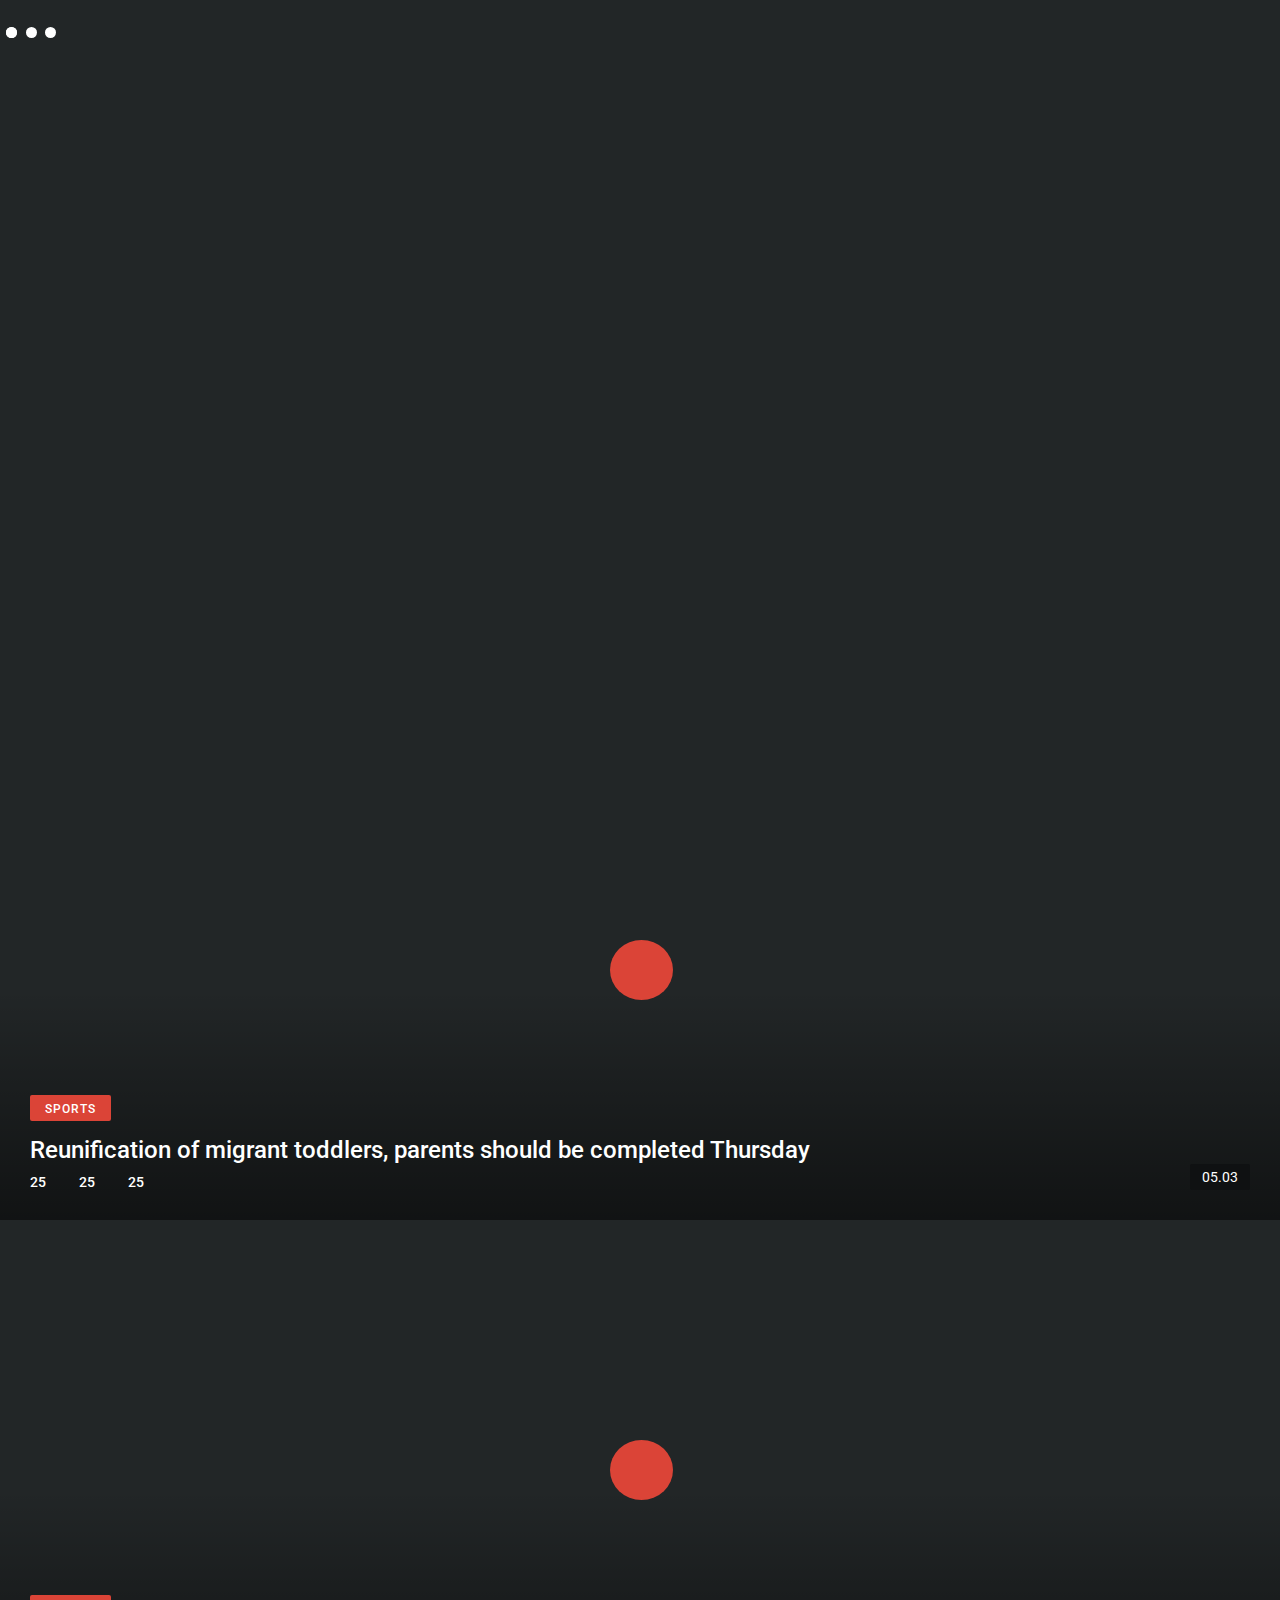
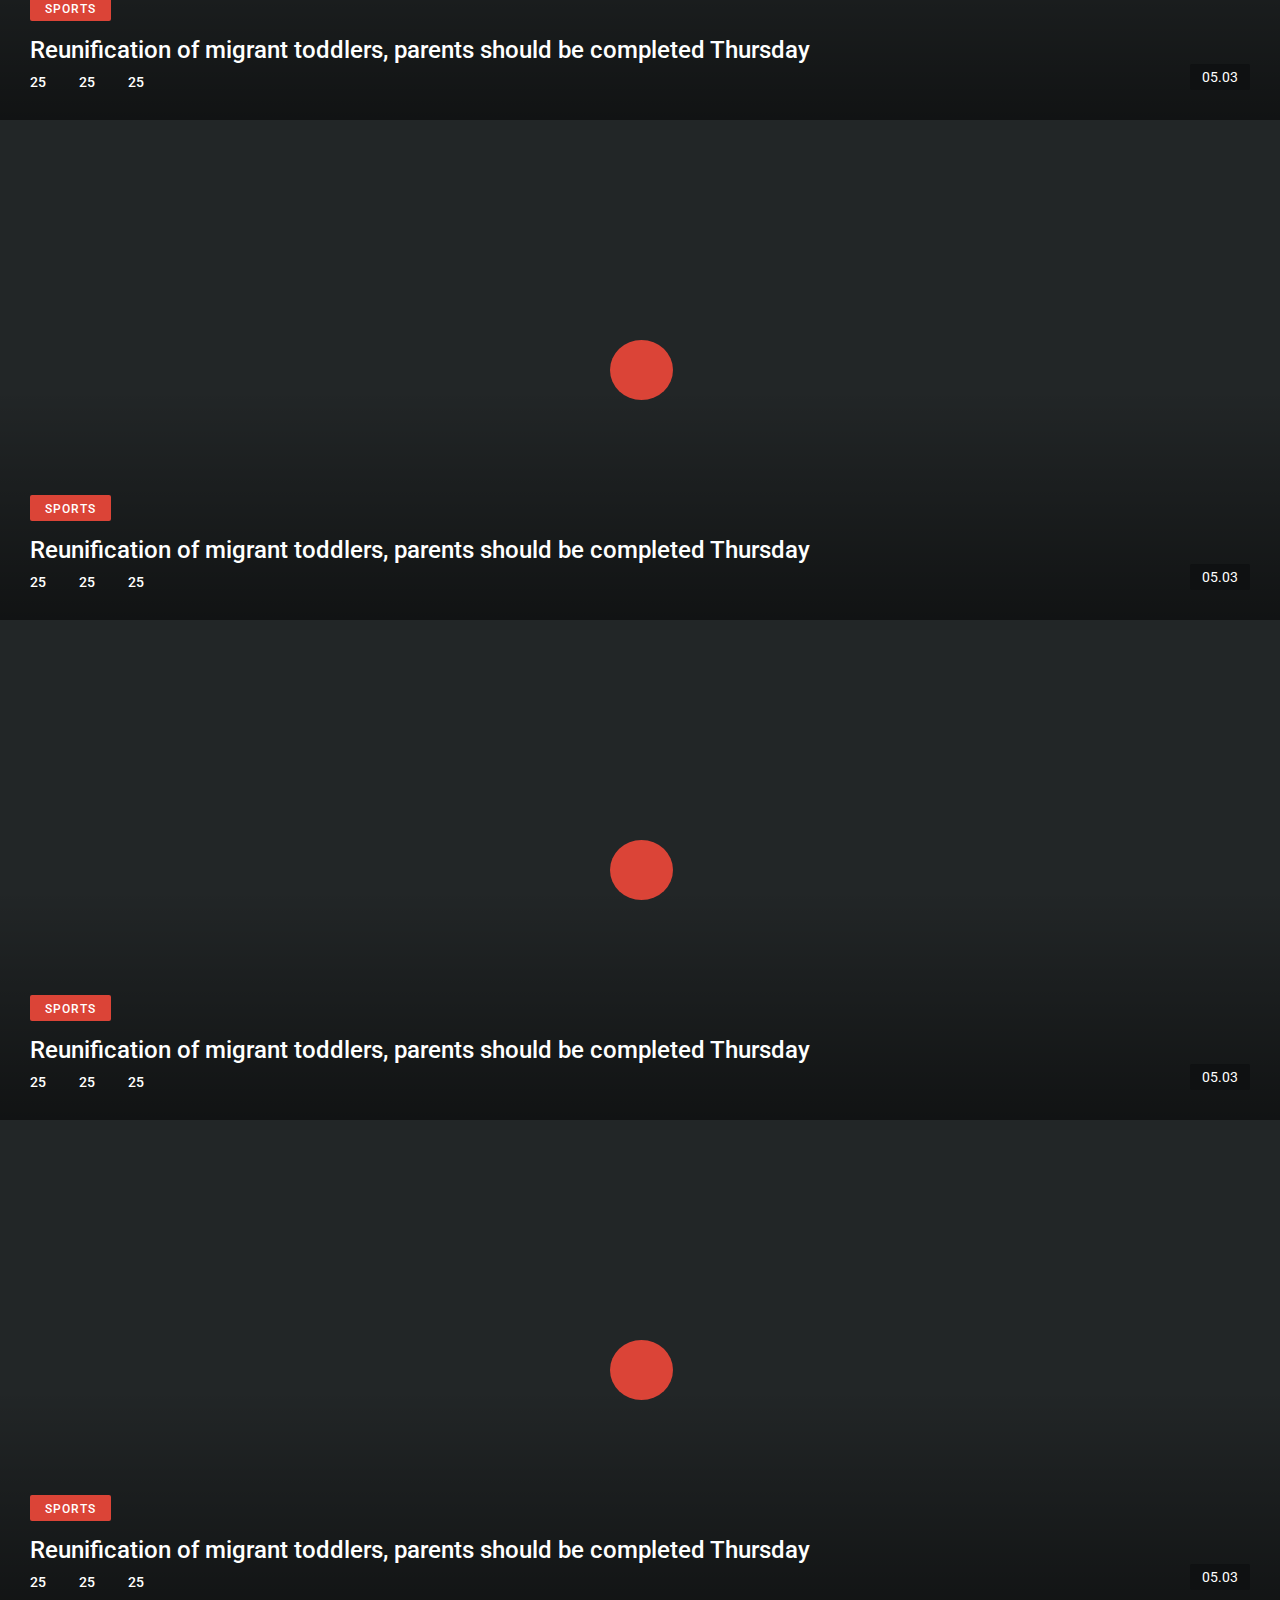
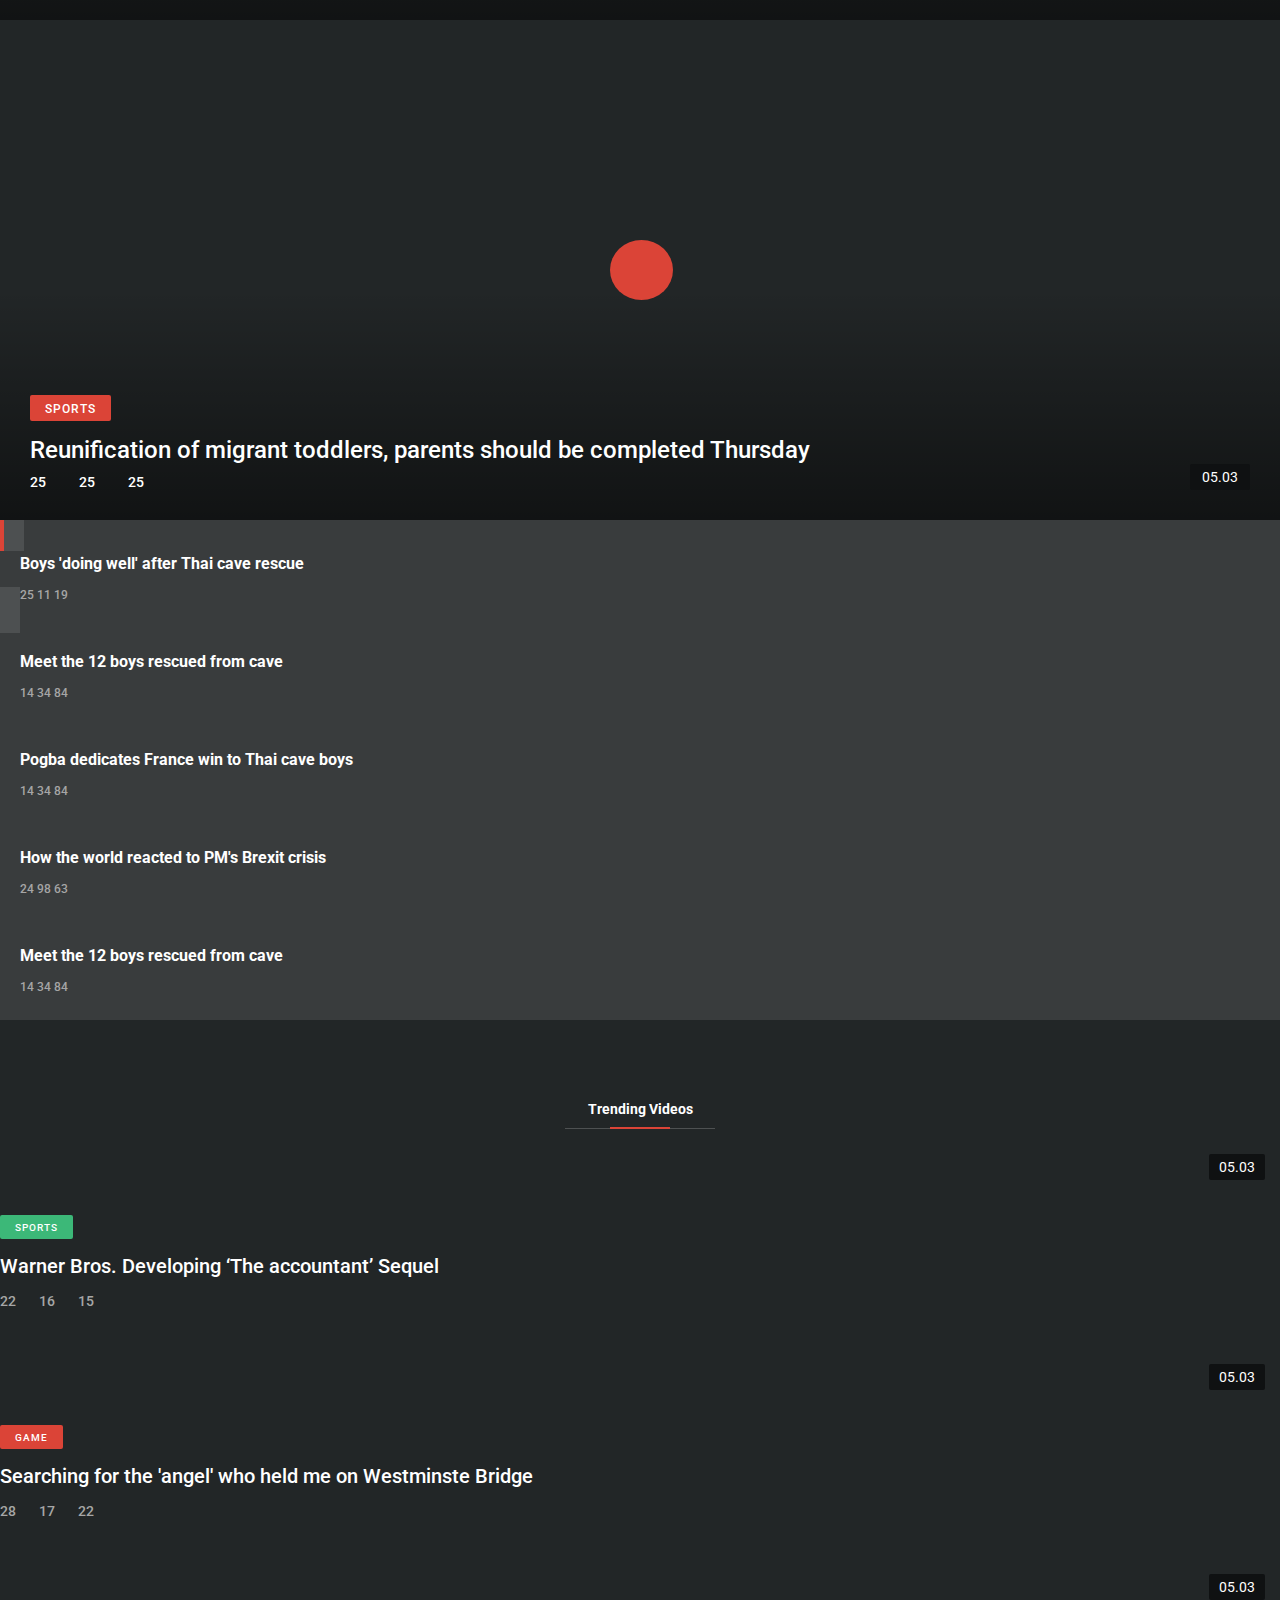
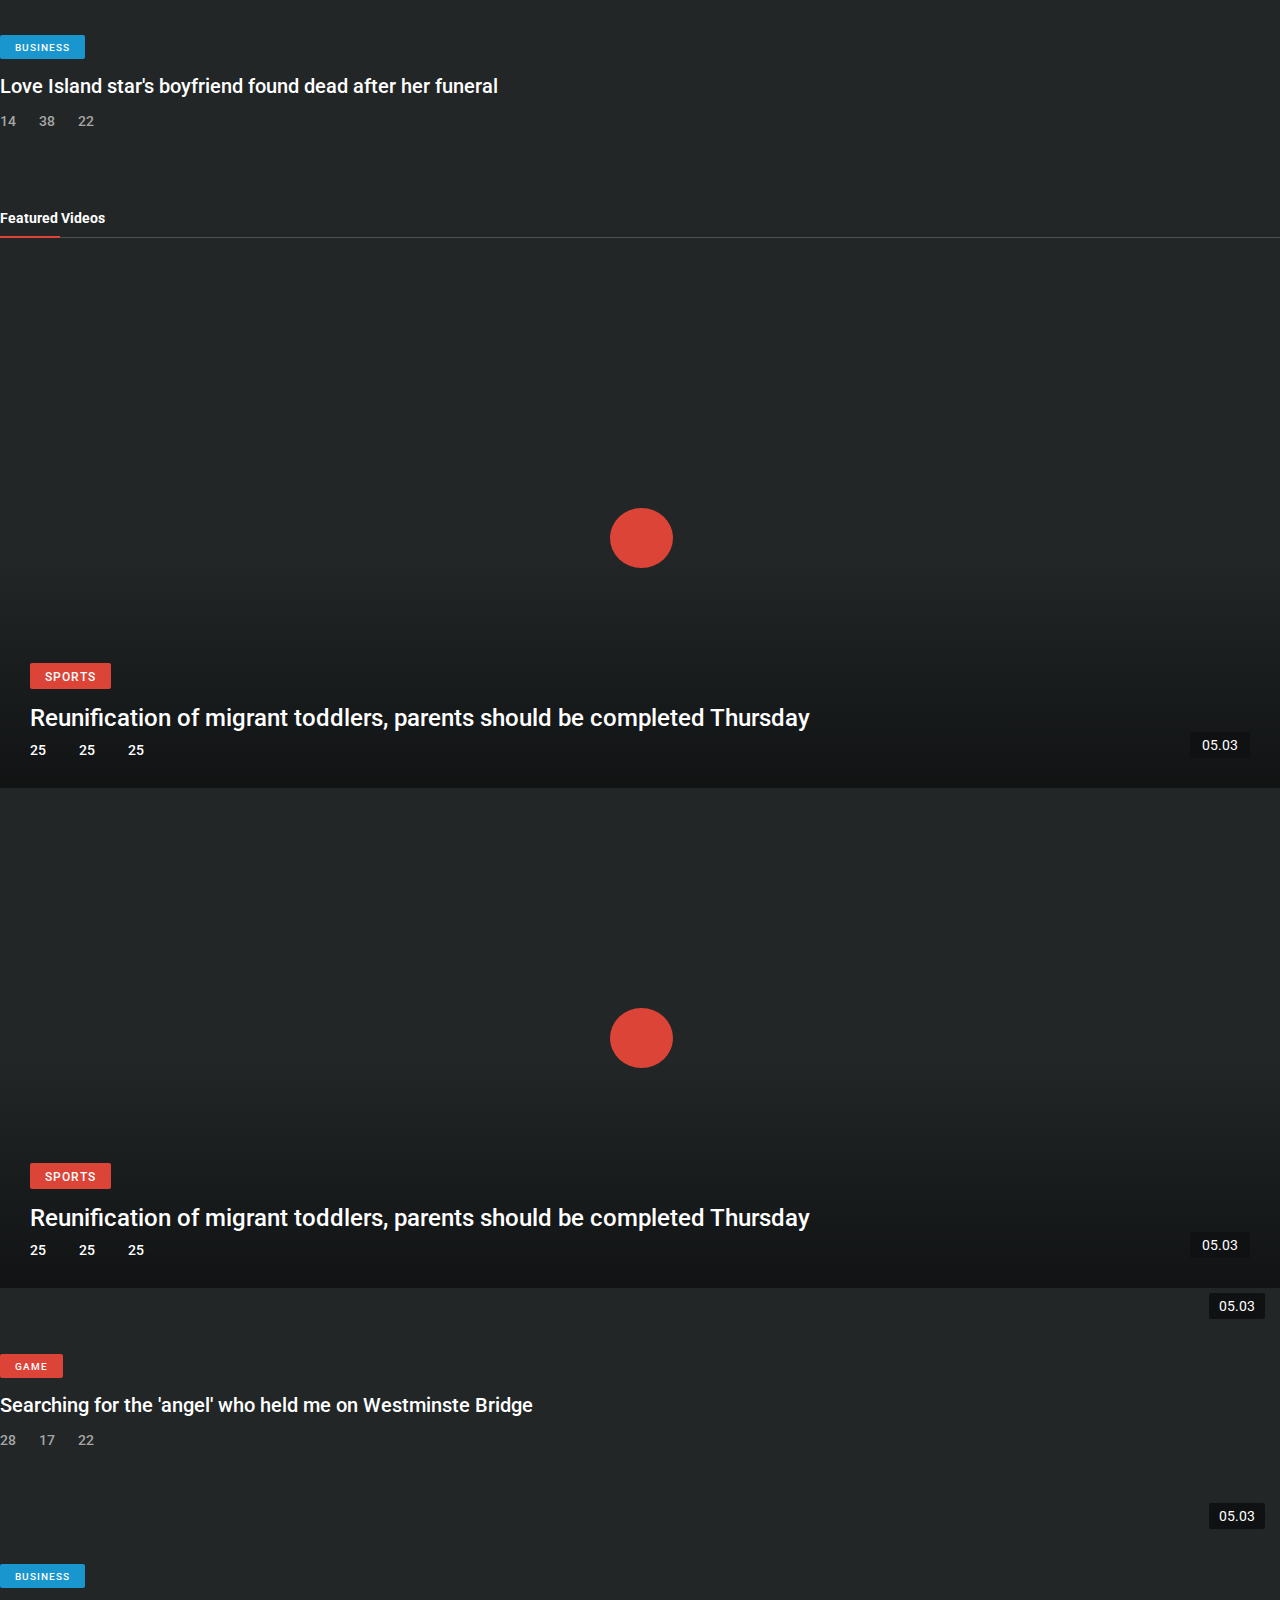
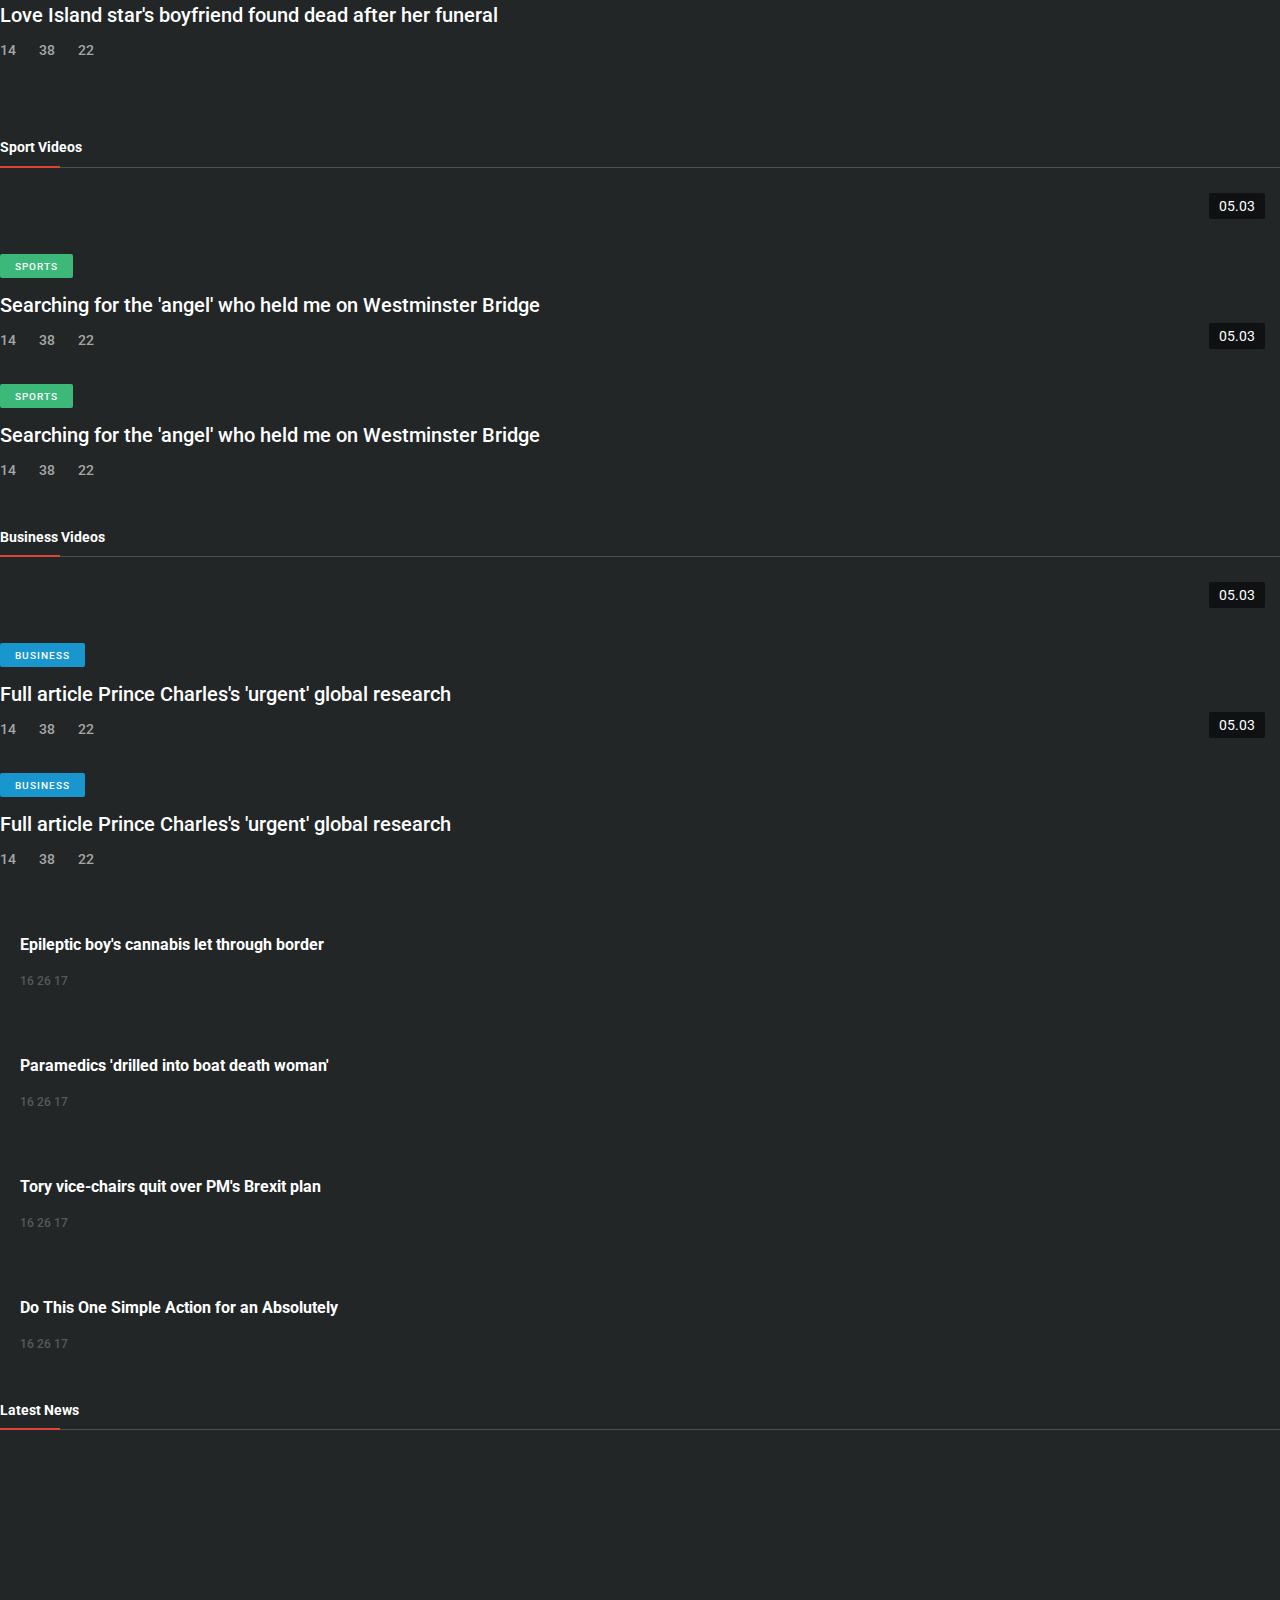
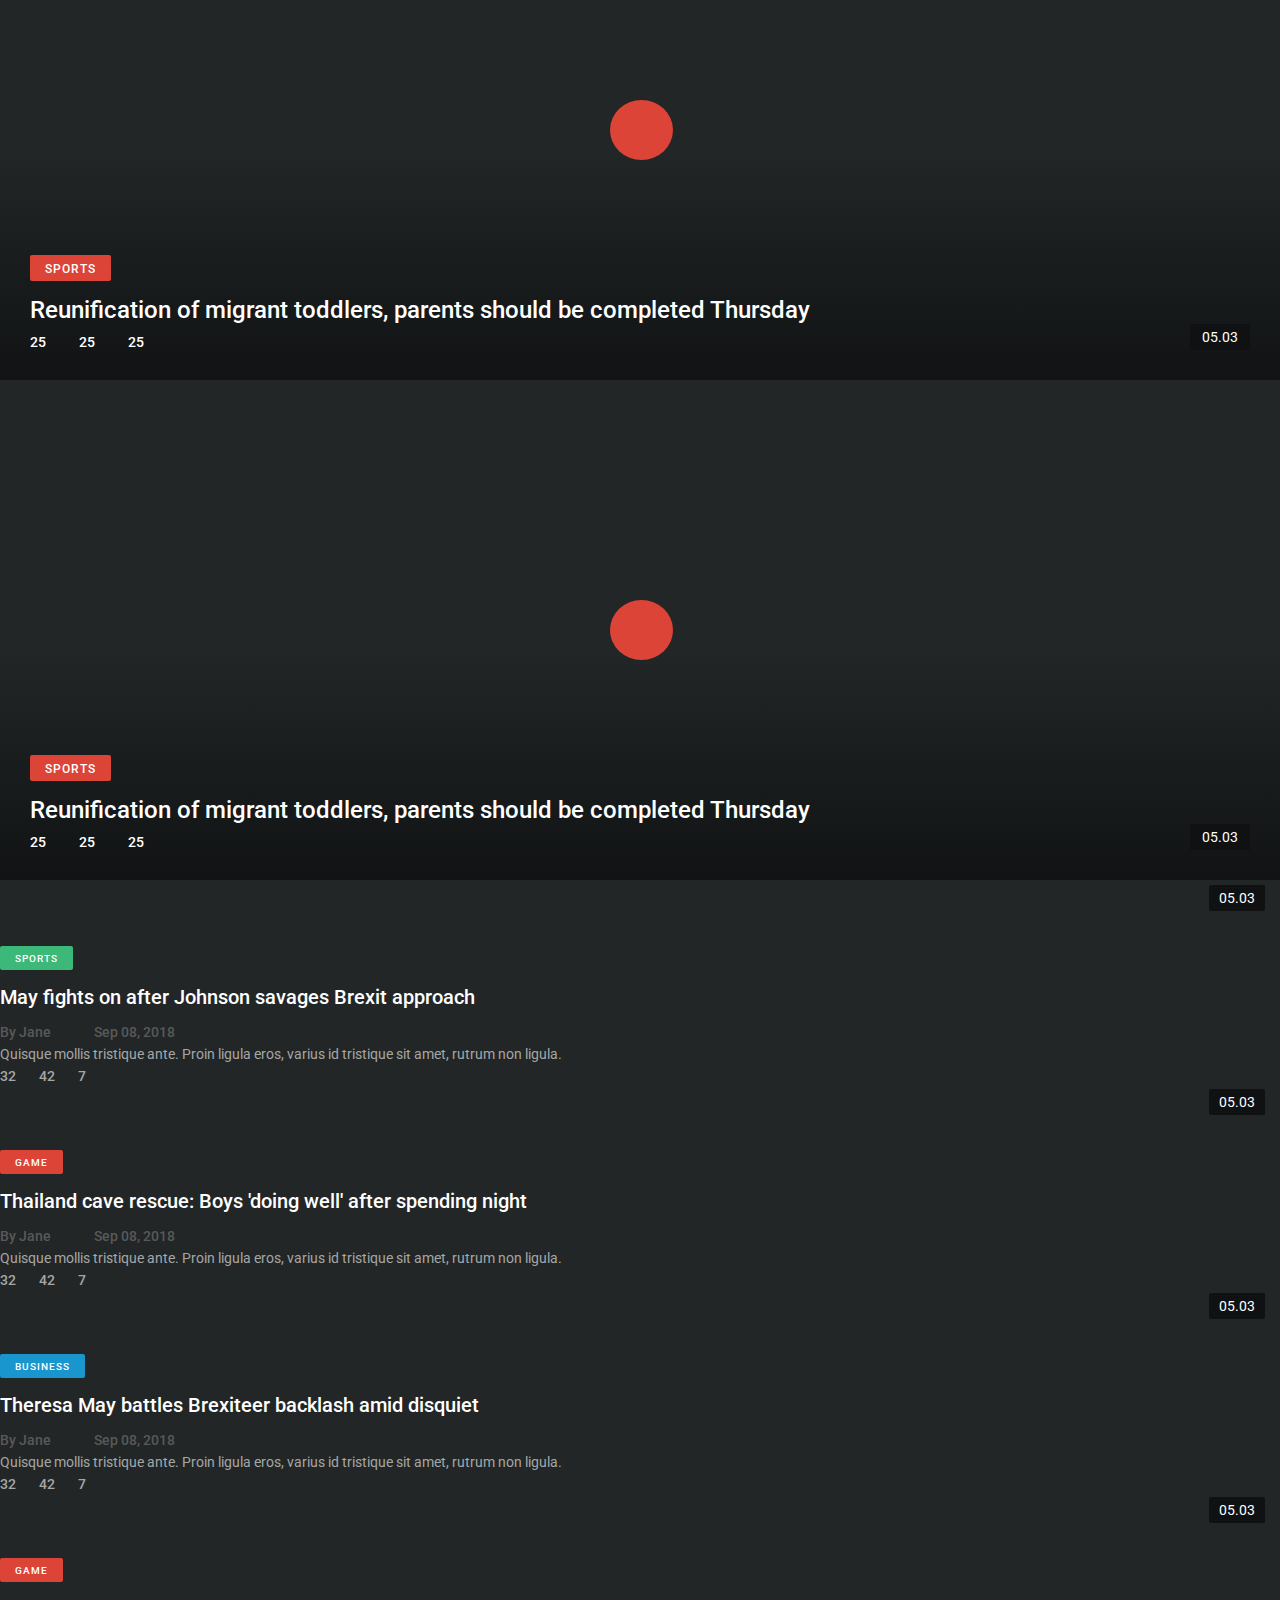
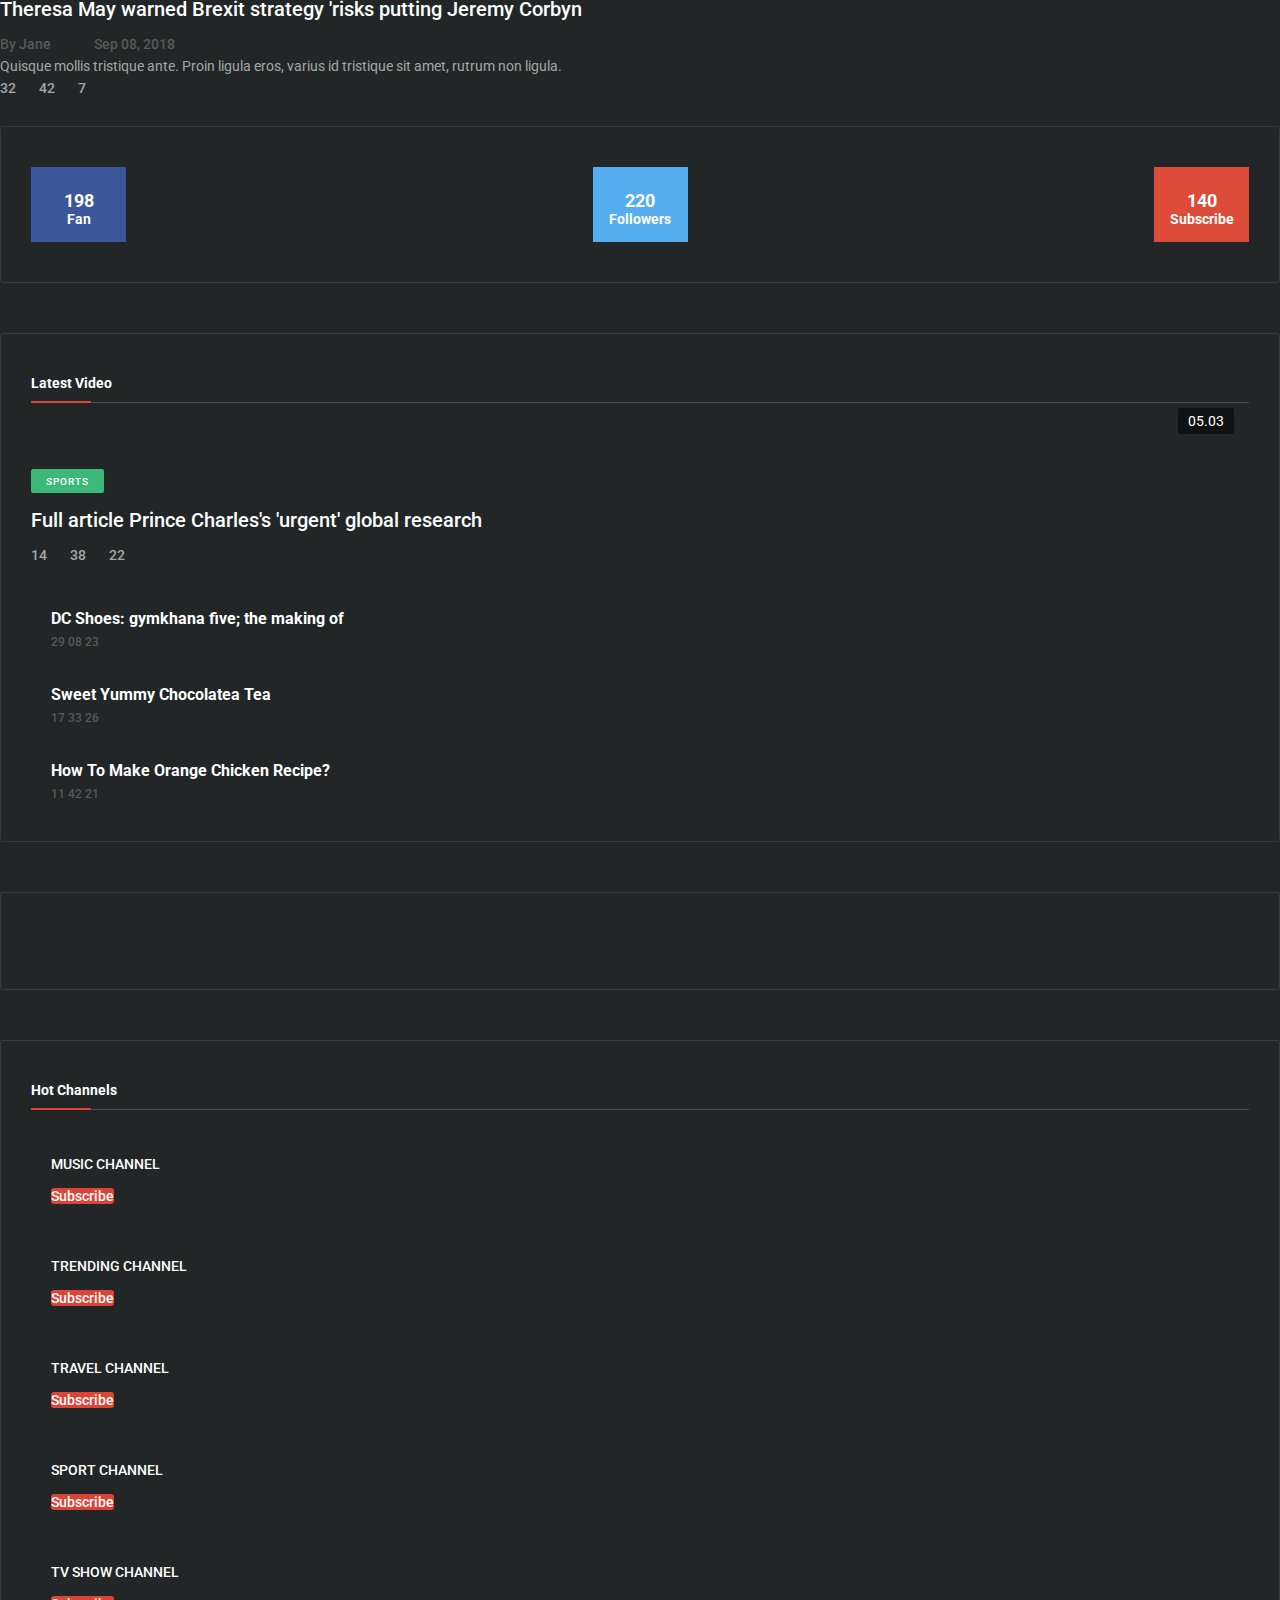
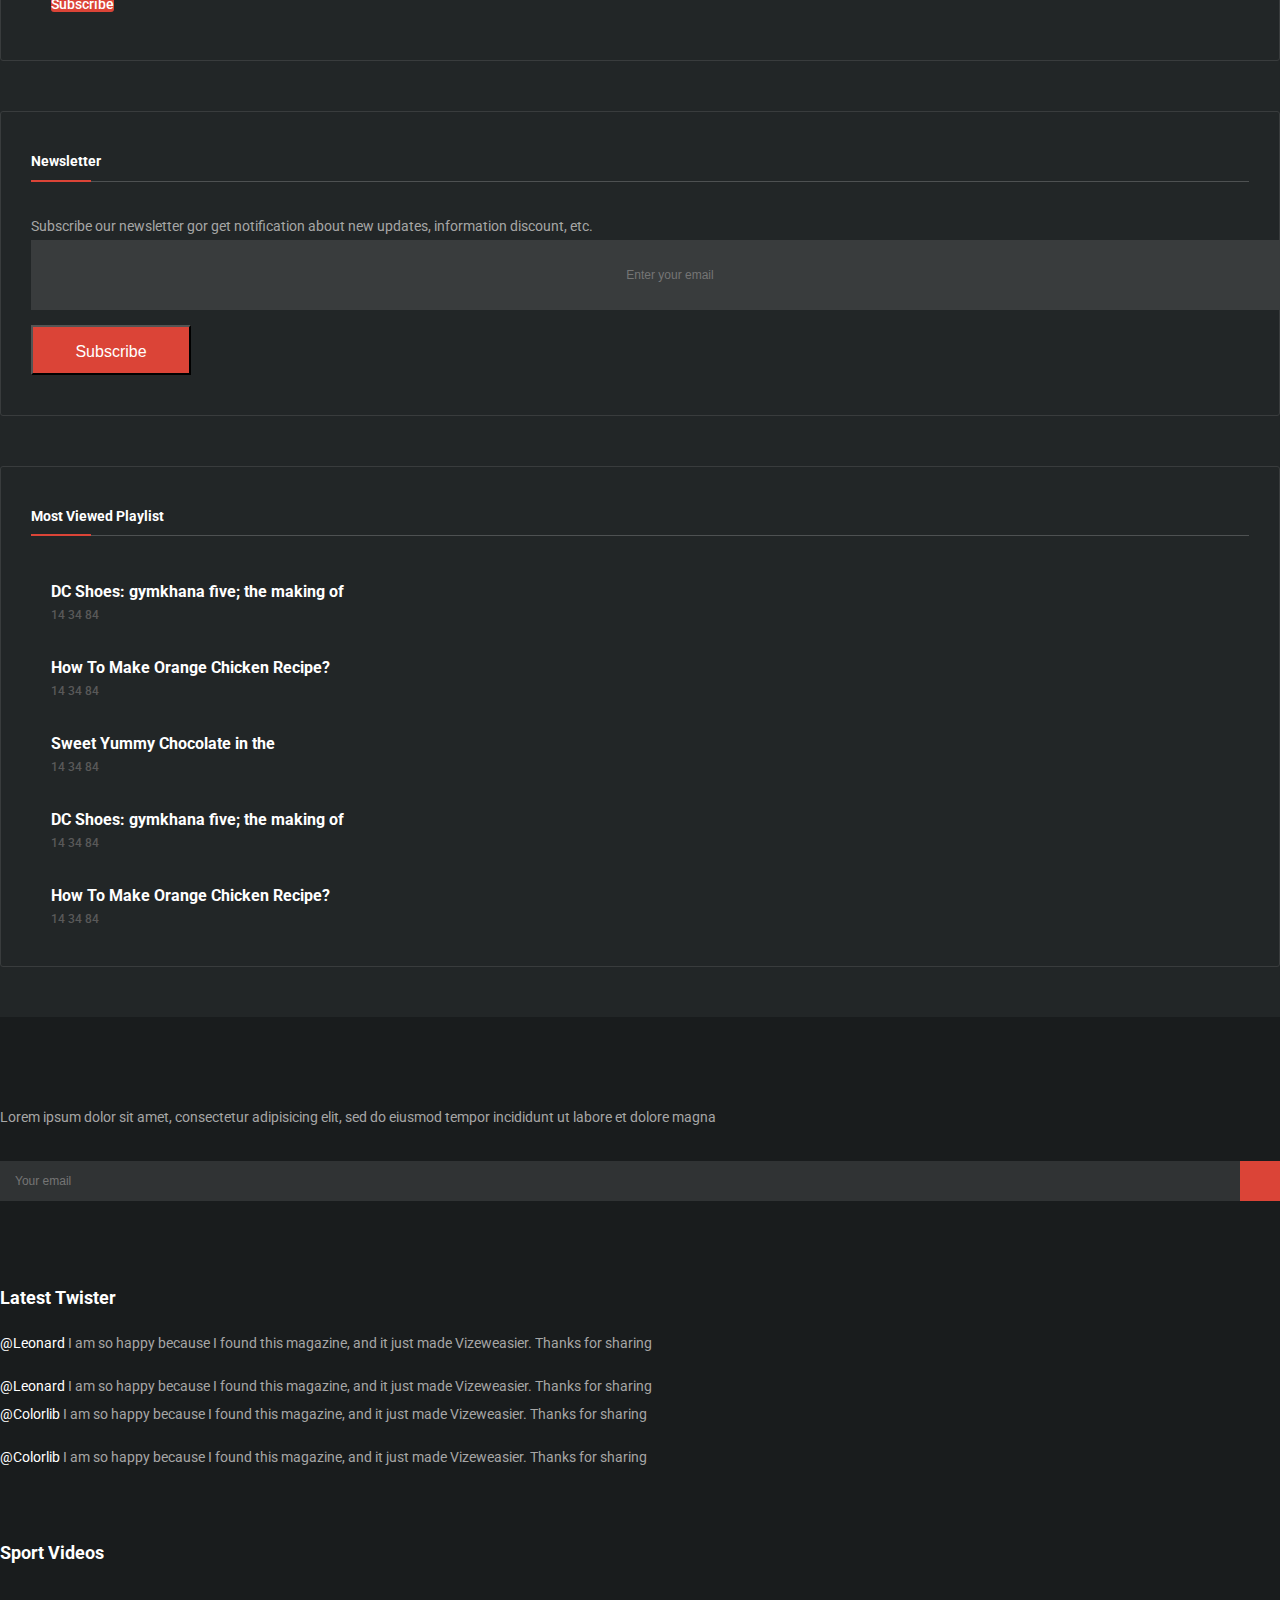
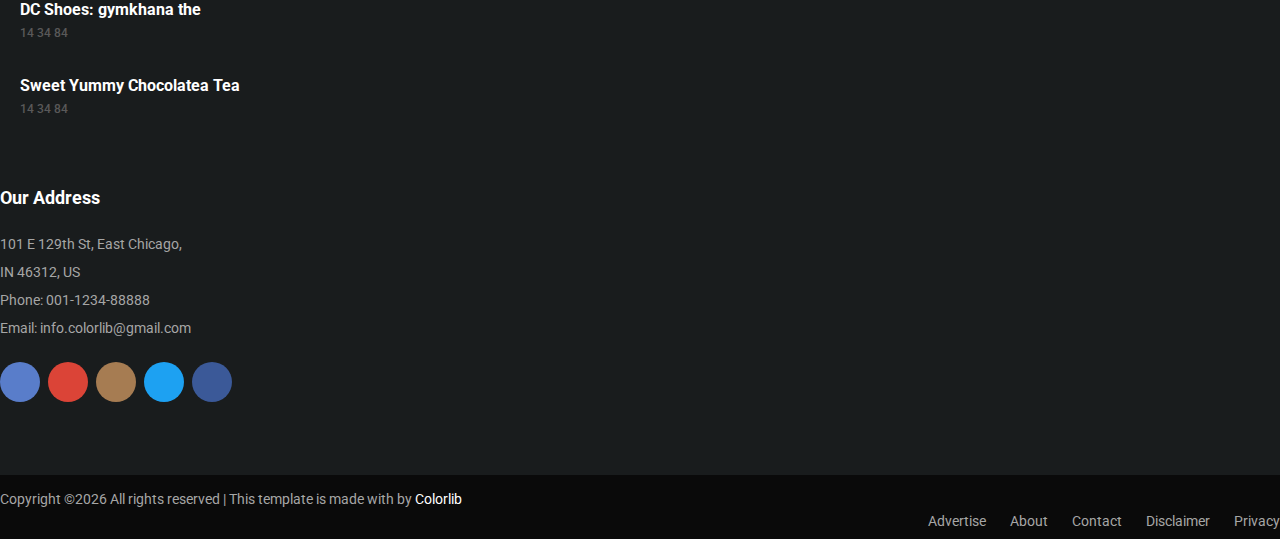
==== commit ac6b0ebd: "Ilkhomjon commit" ====
--- a/vizew/index.html
+++ b/vizew/index.html
@@ -9,7 +9,7 @@
     <!-- The above 4 meta tags *must* come first in the head; any other head content must come *after* these tags -->
 
     <!-- Title -->
-    <title>Yoshlar Nigohi &amp; Jurnal HTML Template</title>
+    <title>Tabriklayman &amp;Man ham  tabrikleman !!!!!!!!!!!!!!!!!!!!!!!!!!!</title>
 
     <!-- Favicon -->
     <link rel="icon" href="img/core-img/favicon.ico">
@@ -40,13 +40,13 @@
                         <!-- Breaking News Widget -->
                         <div class="breaking-news-area d-flex align-items-center">
                             <div class="news-title">
-                                <p>Breaking News:</p>
+                                <p> Covid - 19</p>
                             </div>
                             <div id="breakingNewsTicker" class="ticker">
                                 <ul>
-                                    <li><a href="single-post.html">110 Things Amazon Echo Can Do</a></li>
-                                    <li><a href="single-post.html">Welcome to Colorlib Family.</a></li>
-                                    <li><a href="single-post.html">Boys 'doing well' after Thai</a></li>
+                                    <li><a href="single-post.html">Yuqtirganlar 6662 kishi</a></li>
+                                    <li><a href="single-post.html">Sog'ayganlar 4560 kishi</a></li>
+                                    <li><a href="single-post.html">Vafot etganlar 19 kishi</a></li>
                                 </ul>
                             </div>
                         </div>
@@ -85,7 +85,7 @@
                     <nav class="classy-navbar justify-content-between" id="vizewNav">
 
                         <!-- Nav brand -->
-                        <a href="index.html" class="nav-brand"><img src="img/core-img/logo.png" alt=""></a>
+                        <a href="index.html" class="nav-brand"><img src="img/core-img/lulu2.png" alt=""></a>
 
                         <!-- Navbar Toggler -->
                         <div class="classy-navbar-toggler">
@@ -105,19 +105,19 @@
                                     <li class="active"><a href="index.html">Asosiy yangiliklar</a></li>
                                     <li><a href="archive-list.html">Sport xabarlari</a></li>
                                     <li><a href="#">Siz uchun qiziq</a>
-                                        <ul class="dropdown">
-                                            <li><a href="index.html">- Asosiy yangiliklar</a></li>
+                                        <!-- <ul class="dropdown"> -->
+                                            <!-- <li><a href="index.html">- Asosiy yangiliklar</a></li>
                                             <li><a href="archive-list.html">- Sport xabarlari</a></li>
                                             <li><a href="archive-grid.html">- Siz uchun qiziq</a></li>
                                             <li><a href="single-post.html">- Kun qahramoni</a></li>
                                             <li><a href="video-post.html">- Biz haqimizda</a></li>
-                                            <li><a href="contact.html">- Kontakt</a></li>
+                                            <li><a href="contact.html">- Kontakt</a></li> -->
                                             <!-- <li><a href="typography.html">- Typography</a></li> -->
                                             <!-- <li><a href="login.html">- Login</a></li> -->
-                                        </ul>
+                                        <!-- </ul> -->
                                     </li>
                                     <li><a href="#">Kun qahramoni</a>
-                                        <div class="megamenu">
+                                        <!-- <div class="megamenu">
                                             <ul class="single-mega cn-col-4">
                                                 <li><a href="index.html">- Home</a></li>
                                                 <li><a href="archive-list.html">- Archive List</a></li>
@@ -158,7 +158,7 @@
                                                 <li><a href="typography.html">- Typography</a></li>
                                                 <li><a href="login.html">- Login</a></li>
                                             </ul>
-                                        </div>
+                                        </div> -->
                                     </li>
                                     <li><a href="contact.html">Biz haqimizda</a></li>
                                 </ul>
--- a/vizew/style.css
+++ b/vizew/style.css
@@ -0,0 +1,1935 @@
+/* Master Stylesheet */
+/* :: 1.0 Import Fonts */
+@import url("https://fonts.googleapis.com/css?family=Roboto:300,400,500,700,900");
+/* :: 2.0 Import All CSS Plugins */
+@import url(css/bootstrap.min.css);
+@import url(css/classy-nav.css);
+@import url(css/font-awesome.min.css);
+@import url(css/themify-icons.css);
+@import url(css/owl.carousel.min.css);
+@import url(css/animate.css);
+@import url(css/magnific-popup.css);
+* {
+  margin: 0;
+  padding: 0; }
+
+body {
+  font-family: "Roboto", sans-serif;
+  font-size: 14px;
+  background-color: #222627;
+  color: #a6a6a6; }
+
+h1,
+h2,
+h3,
+h4,
+h5,
+h6 {
+  font-family: "Roboto", sans-serif;
+  color: #ffffff;
+  line-height: 1.3;
+  font-weight: 500; }
+
+p {
+  font-family: "Roboto", sans-serif;
+  color: #a6a6a6;
+  font-size: 14px;
+  line-height: 2;
+  font-weight: 400; }
+
+a,
+a:hover,
+a:focus {
+  -webkit-transition-duration: 500ms;
+  -o-transition-duration: 500ms;
+  transition-duration: 500ms;
+  text-decoration: none;
+  outline: 0 solid transparent;
+  color: #a6a6a6;
+  font-weight: 500;
+  font-size: 14px;
+  font-family: "Roboto", sans-serif; }
+
+ul {
+  margin: 0; }
+  ul li {
+    list-style: none; }
+
+img {
+  height: auto;
+  max-width: 100%; }
+
+.bg-img {
+  background-position: center center;
+  background-size: cover;
+  background-repeat: no-repeat; }
+
+.bg-white {
+  background-color: #ffffff !important; }
+
+.bg-dark {
+  background-color: #000000 !important; }
+
+.bg-transparent {
+  background-color: transparent !important; }
+
+.bg-gray {
+  background-color: #f2f4f5; }
+
+.font-bold {
+  font-weight: 700; }
+
+.font-light {
+  font-weight: 300; }
+
+.bg-overlay {
+  position: relative;
+  z-index: 2;
+  background-position: center center;
+  background-size: cover; }
+  .bg-overlay::after {
+    background-color: rgba(0, 0, 0, 0.5);
+    position: absolute;
+    z-index: -1;
+    top: 0;
+    left: 0;
+    width: 100%;
+    height: 100%;
+    content: ""; }
+
+.bg-fixed {
+  background-attachment: fixed !important; }
+
+input:focus {
+  outline-style: none;
+  box-shadow: none;
+  border-color: transparent; }
+
+.mt-15 {
+  margin-top: 15px !important; }
+
+.mt-30 {
+  margin-top: 30px !important; }
+
+.mt-50 {
+  margin-top: 50px !important; }
+
+.mt-70 {
+  margin-top: 70px !important; }
+
+.mt-100 {
+  margin-top: 100px !important; }
+
+.mb-15 {
+  margin-bottom: 15px !important; }
+
+.mb-30 {
+  margin-bottom: 30px !important; }
+
+.mb-50 {
+  margin-bottom: 50px !important; }
+
+.mb-70 {
+  margin-bottom: 70px !important; }
+
+.mb-80 {
+  margin-bottom: 80px !important; }
+
+.mb-100 {
+  margin-bottom: 100px !important; }
+
+.ml-15 {
+  margin-left: 15px !important; }
+
+.ml-30 {
+  margin-left: 30px !important; }
+
+.ml-50 {
+  margin-left: 50px !important; }
+
+.mr-15 {
+  margin-right: 15px !important; }
+
+.mr-30 {
+  margin-right: 30px !important; }
+
+.mr-50 {
+  margin-right: 50px !important; }
+
+.p-15 {
+  padding: 15px !important; }
+
+.p-30 {
+  padding: 30px !important; }
+
+.p-50 {
+  padding: 50px !important; }
+
+.pb-70 {
+  padding-bottom: 70px !important; }
+
+.px-30 {
+  padding-left: 30px !important;
+  padding-right: 30px !important; }
+
+.pt-30 {
+  padding-top: 30px; }
+
+.section-padding-80 {
+  padding-top: 80px;
+  padding-bottom: 80px; }
+
+.section-padding-80-0 {
+  padding-top: 80px;
+  padding-bottom: 0; }
+
+.section-padding-0-80 {
+  padding-top: 0;
+  padding-bottom: 80px; }
+
+.preloader {
+  background-color: #222627;
+  width: 100%;
+  height: 100%;
+  position: fixed;
+  top: 0;
+  left: 0;
+  right: 0;
+  z-index: 99999; }
+
+.lds-ellipsis {
+  display: inline-block;
+  position: relative;
+  width: 64px;
+  height: 64px; }
+
+.lds-ellipsis div {
+  position: absolute;
+  top: 27px;
+  width: 11px;
+  height: 11px;
+  border-radius: 50%;
+  background: #ffffff;
+  animation-timing-function: cubic-bezier(0, 1, 1, 0); }
+
+.lds-ellipsis div:nth-child(1) {
+  left: 6px;
+  animation: lds-ellipsis1 0.6s infinite; }
+
+.lds-ellipsis div:nth-child(2) {
+  left: 6px;
+  animation: lds-ellipsis2 0.6s infinite; }
+
+.lds-ellipsis div:nth-child(3) {
+  left: 26px;
+  animation: lds-ellipsis2 0.6s infinite; }
+
+.lds-ellipsis div:nth-child(4) {
+  left: 45px;
+  animation: lds-ellipsis3 0.6s infinite; }
+
+@keyframes lds-ellipsis1 {
+  0% {
+    transform: scale(0); }
+  100% {
+    transform: scale(1); } }
+@keyframes lds-ellipsis3 {
+  0% {
+    transform: scale(1); }
+  100% {
+    transform: scale(0); } }
+@keyframes lds-ellipsis2 {
+  0% {
+    transform: translate(0, 0); }
+  100% {
+    transform: translate(19px, 0); } }
+.section-heading {
+  position: relative;
+  z-index: 1;
+  margin-bottom: 50px;
+  text-align: center; }
+  .section-heading h4 {
+    font-weight: 700;
+    margin-bottom: 10px; }
+    @media only screen and (max-width: 767px) {
+      .section-heading h4 {
+        font-size: 20px; } }
+  .section-heading .line {
+    width: 150px;
+    height: 1px;
+    background-color: #4e5152;
+    margin: 0 auto;
+    position: relative;
+    z-index: 1; }
+    .section-heading .line::after {
+      width: 60px;
+      height: 2px;
+      background-color: #db4437;
+      content: '';
+      position: absolute;
+      bottom: 0;
+      left: 50%;
+      margin-left: -30px; }
+  .section-heading.style-2 {
+    text-align: left; }
+    .section-heading.style-2 .line {
+      width: 100%; }
+      .section-heading.style-2 .line::after {
+        left: 0;
+        margin-left: 0; }
+
+#scrollUp {
+  background-color: #0f1112;
+  border-radius: 0;
+  bottom: 50px;
+  color: #ffffff;
+  font-size: 14px;
+  height: 40px;
+  line-height: 42px;
+  right: 50px;
+  text-align: center;
+  width: 40px;
+  border-radius: 0%;
+  -webkit-transition-duration: 500ms;
+  -o-transition-duration: 500ms;
+  transition-duration: 500ms;
+  box-shadow: 0 0 20px 0 rgba(0, 0, 0, 0.15); }
+  #scrollUp:hover, #scrollUp:focus {
+    background-color: #db4437;
+    color: #ffffff; }
+  @media only screen and (max-width: 767px) {
+    #scrollUp {
+      bottom: 30px;
+      right: 30px;
+      line-height: 32px;
+      width: 30px;
+      height: 30px; } }
+
+.vizew-btn {
+  background-color: #db4437;
+  -webkit-transition-duration: 500ms;
+  -o-transition-duration: 500ms;
+  transition-duration: 500ms;
+  position: relative;
+  z-index: 1;
+  display: inline-block;
+  min-width: 160px;
+  height: 50px;
+  color: #ffffff;
+  border-radius: 0;
+  padding: 0 30px;
+  font-size: 16px;
+  line-height: 50px;
+  font-weight: 500;
+  text-transform: capitalize; }
+  .vizew-btn:hover, .vizew-btn:focus {
+    font-size: 16px;
+    font-weight: 500;
+    background-color: #0f1112;
+    color: #ffffff;
+    box-shadow: none; }
+
+.top-header-area {
+  position: relative;
+  z-index: 1;
+  width: 100%;
+  height: 50px; }
+  @media only screen and (max-width: 767px) {
+    .top-header-area {
+      height: auto; } }
+  .top-header-area .breaking-news-area {
+    position: relative;
+    z-index: 1; }
+    @media only screen and (max-width: 767px) {
+      .top-header-area .breaking-news-area {
+        height: 50px;
+        border-bottom: 1px solid #393c3d; } }
+    .top-header-area .breaking-news-area .news-title {
+      min-width: 115px; }
+      @media only screen and (min-width: 768px) and (max-width: 991px) {
+        .top-header-area .breaking-news-area .news-title {
+          min-width: 100px; } }
+      @media only screen and (max-width: 767px) {
+        .top-header-area .breaking-news-area .news-title {
+          min-width: 100px; } }
+      .top-header-area .breaking-news-area .news-title p {
+        margin-bottom: 0;
+        font-weight: 500;
+        color: #db4437;
+        text-transform: uppercase; }
+        @media only screen and (min-width: 768px) and (max-width: 991px) {
+          .top-header-area .breaking-news-area .news-title p {
+            font-size: 12px; } }
+        @media only screen and (max-width: 767px) {
+          .top-header-area .breaking-news-area .news-title p {
+            font-size: 12px; } }
+    .top-header-area .breaking-news-area .ticker {
+      width: 100%;
+      text-align: left;
+      position: relative;
+      overflow: hidden;
+      padding-left: 15px; }
+      @media only screen and (min-width: 768px) and (max-width: 991px) {
+        .top-header-area .breaking-news-area .ticker {
+          padding-left: 8px; } }
+      .top-header-area .breaking-news-area .ticker ul {
+        width: 100%;
+        position: relative;
+        z-index: 1; }
+        .top-header-area .breaking-news-area .ticker ul li {
+          display: none;
+          width: 100%;
+          font-weight: 400; }
+          .top-header-area .breaking-news-area .ticker ul li a {
+            display: block;
+            color: #a6a6a6; }
+            @media only screen and (min-width: 992px) and (max-width: 1199px) {
+              .top-header-area .breaking-news-area .ticker ul li a {
+                font-size: 12px; } }
+            @media only screen and (min-width: 768px) and (max-width: 991px) {
+              .top-header-area .breaking-news-area .ticker ul li a {
+                font-size: 11px; } }
+            @media only screen and (max-width: 767px) {
+              .top-header-area .breaking-news-area .ticker ul li a {
+                font-size: 12px; } }
+            .top-header-area .breaking-news-area .ticker ul li a:hover, .top-header-area .breaking-news-area .ticker ul li a:focus {
+              color: #db4437; }
+  .top-header-area .top-social-info {
+    position: relative;
+    z-index: 1;
+    margin-right: 15px; }
+    .top-header-area .top-social-info a {
+      display: inline-block;
+      padding: 0 15px; }
+      @media only screen and (min-width: 992px) and (max-width: 1199px) {
+        .top-header-area .top-social-info a {
+          padding: 0 8px; } }
+      @media only screen and (min-width: 768px) and (max-width: 991px) {
+        .top-header-area .top-social-info a {
+          padding: 0 5px;
+          font-size: 13px; } }
+      @media only screen and (max-width: 767px) {
+        .top-header-area .top-social-info a {
+          padding: 0 5px;
+          font-size: 12px; } }
+      @media only screen and (min-width: 576px) and (max-width: 767px) {
+        .top-header-area .top-social-info a {
+          padding: 0 10px; } }
+      .top-header-area .top-social-info a:hover, .top-header-area .top-social-info a:focus {
+        color: #db4437; }
+  .top-header-area .top-search-area {
+    position: relative;
+    z-index: 1; }
+    .top-header-area .top-search-area form {
+      position: relative;
+      z-index: 1;
+      border-left: 1px solid #393c3d;
+      border-right: 1px solid #393c3d; }
+      @media only screen and (max-width: 767px) {
+        .top-header-area .top-search-area form {
+          border-left: none;
+          border-right: none; } }
+      .top-header-area .top-search-area form input {
+        -webkit-transition-duration: 500ms;
+        -o-transition-duration: 500ms;
+        transition-duration: 500ms;
+        width: 250px;
+        height: 50px;
+        border: none;
+        color: #a6a6a6;
+        font-size: 14px;
+        font-style: italic;
+        padding: 0 20px;
+        background-color: transparent; }
+        @media only screen and (min-width: 992px) and (max-width: 1199px) {
+          .top-header-area .top-search-area form input {
+            width: 200px; } }
+        @media only screen and (min-width: 768px) and (max-width: 991px) {
+          .top-header-area .top-search-area form input {
+            width: 150px; } }
+        @media only screen and (max-width: 767px) {
+          .top-header-area .top-search-area form input {
+            width: 115px;
+            padding: 0; } }
+        @media only screen and (min-width: 480px) and (max-width: 767px) {
+          .top-header-area .top-search-area form input {
+            width: 230px;
+            padding: 0; } }
+        @media only screen and (min-width: 576px) and (max-width: 767px) {
+          .top-header-area .top-search-area form input {
+            width: 260px;
+            padding: 0; } }
+        .top-header-area .top-search-area form input:focus {
+          box-shadow: none; }
+      .top-header-area .top-search-area form button {
+        position: absolute;
+        width: auto;
+        height: 50px;
+        background-color: transparent;
+        top: 50%;
+        right: 20px;
+        font-size: 16px;
+        z-index: 99;
+        border: none;
+        cursor: pointer;
+        color: #ffffff;
+        padding: 0;
+        -webkit-transform: translateY(-50%);
+        -ms-transform: translateY(-50%);
+        transform: translateY(-50%); }
+        .top-header-area .top-search-area form button:focus {
+          box-shadow: none; }
+        .top-header-area .top-search-area form button:hover {
+          color: #db4437; }
+  .top-header-area .login-btn {
+    position: relative;
+    z-index: 1;
+    padding: 0 15px;
+    height: 50px;
+    line-height: 50px;
+    font-size: 16px;
+    text-align: center; }
+    .top-header-area .login-btn:hover, .top-header-area .login-btn:focus {
+      color: #db4437; }
+
+.header-area {
+  position: relative;
+  z-index: 1000;
+  width: 100%; }
+  .header-area .vizew-main-menu {
+    position: relative;
+    width: 100%; }
+    .header-area .vizew-main-menu .classy-nav-container {
+      background-color: #db4437; }
+    .header-area .vizew-main-menu .classy-navbar {
+      padding: 0;
+      height: 90px; }
+      @media only screen and (min-width: 992px) and (max-width: 1199px) {
+        .header-area .vizew-main-menu .classy-navbar {
+          height: 70px; } }
+      @media only screen and (min-width: 768px) and (max-width: 991px) {
+        .header-area .vizew-main-menu .classy-navbar {
+          height: 70px; } }
+      @media only screen and (max-width: 767px) {
+        .header-area .vizew-main-menu .classy-navbar {
+          height: 60px; } }
+      .header-area .vizew-main-menu .classy-navbar .nav-brand {
+        max-width: 150px; }
+        @media only screen and (min-width: 992px) and (max-width: 1199px) {
+          .header-area .vizew-main-menu .classy-navbar .nav-brand {
+            max-width: 120px; } }
+        @media only screen and (max-width: 767px) {
+          .header-area .vizew-main-menu .classy-navbar .nav-brand {
+            max-width: 110px; } }
+      .header-area .vizew-main-menu .classy-navbar .classynav ul li a {
+        font-weight: 700;
+        text-transform: uppercase;
+        font-size: 12px;
+        color: #ffffff;
+        height: 90px;
+        line-height: 90px;
+        border-bottom: 3px solid transparent; }
+        @media only screen and (min-width: 992px) and (max-width: 1199px) {
+          .header-area .vizew-main-menu .classy-navbar .classynav ul li a {
+            height: 70px;
+            line-height: 70px;
+            font-size: 14px; } }
+        @media only screen and (min-width: 768px) and (max-width: 991px) {
+          .header-area .vizew-main-menu .classy-navbar .classynav ul li a {
+            height: 35px;
+            line-height: 35px;
+            font-size: 14px;
+            background-color: #222627;
+            border-bottom: none; } }
+        @media only screen and (max-width: 767px) {
+          .header-area .vizew-main-menu .classy-navbar .classynav ul li a {
+            height: 35px;
+            line-height: 35px;
+            font-size: 14px;
+            background-color: #222627;
+            border-bottom: none; } }
+        .header-area .vizew-main-menu .classy-navbar .classynav ul li a:hover, .header-area .vizew-main-menu .classy-navbar .classynav ul li a:focus {
+          color: #0f1112;
+          border-bottom-color: #ffffff; }
+          @media only screen and (min-width: 768px) and (max-width: 991px) {
+            .header-area .vizew-main-menu .classy-navbar .classynav ul li a:hover, .header-area .vizew-main-menu .classy-navbar .classynav ul li a:focus {
+              color: #db4437; } }
+          @media only screen and (max-width: 767px) {
+            .header-area .vizew-main-menu .classy-navbar .classynav ul li a:hover, .header-area .vizew-main-menu .classy-navbar .classynav ul li a:focus {
+              color: #db4437; } }
+        .header-area .vizew-main-menu .classy-navbar .classynav ul li a::after {
+          color: #ffffff; }
+      .header-area .vizew-main-menu .classy-navbar .classynav ul li ul li a {
+        text-transform: capitalize;
+        padding: 0 20px;
+        font-size: 14px;
+        color: #0f1112;
+        line-height: 34px;
+        height: 35px; }
+        @media only screen and (min-width: 768px) and (max-width: 991px) {
+          .header-area .vizew-main-menu .classy-navbar .classynav ul li ul li a {
+            color: #a6a6a6; } }
+        @media only screen and (max-width: 767px) {
+          .header-area .vizew-main-menu .classy-navbar .classynav ul li ul li a {
+            color: #a6a6a6; } }
+        .header-area .vizew-main-menu .classy-navbar .classynav ul li ul li a::after {
+          color: #0f1112; }
+        .header-area .vizew-main-menu .classy-navbar .classynav ul li ul li a:hover, .header-area .vizew-main-menu .classy-navbar .classynav ul li ul li a:focus {
+          color: #db4437; }
+      .header-area .vizew-main-menu .classy-navbar .classynav ul li.active a {
+        border-bottom-color: #ffffff; }
+        @media only screen and (min-width: 768px) and (max-width: 991px) {
+          .header-area .vizew-main-menu .classy-navbar .classynav ul li.active a {
+            border-bottom-color: transparent; } }
+        @media only screen and (max-width: 767px) {
+          .header-area .vizew-main-menu .classy-navbar .classynav ul li.active a {
+            border-bottom-color: transparent; } }
+  .header-area .classy-navbar-toggler .navbarToggler span {
+    background-color: #ffffff; }
+  .header-area .is-sticky .vizew-main-menu {
+    z-index: 9999;
+    box-shadow: 0 5px 50px 0 rgba(0, 0, 0, 0.2); }
+
+.breakpoint-on .classynav {
+  padding-top: 70px;
+  padding-bottom: 70px; }
+.breakpoint-on .classy-navbar .classy-menu {
+  background-color: #222627;
+  box-shadow: 0 0 20px 0 rgba(255, 255, 255, 0.2); }
+.breakpoint-on .classynav ul li .megamenu .single-mega.cn-col-4 {
+  padding: 0;
+  border-bottom: 1px solid #393c3d; }
+.breakpoint-on .classycloseIcon .cross-wrap span {
+  background: #ffffff; }
+
+.hero-area {
+  position: relative;
+  z-index: 1;
+  width: 100%; }
+
+.vizew-nav-tab {
+  position: relative;
+  z-index: 1;
+  background-color: #393c3d;
+  width: 100%;
+  height: 500px;
+  overflow-x: hidden;
+  overflow-y: scroll; }
+  @media only screen and (min-width: 992px) and (max-width: 1199px) {
+    .vizew-nav-tab {
+      height: 400px; } }
+  @media only screen and (min-width: 768px) and (max-width: 991px) {
+    .vizew-nav-tab {
+      height: 350px; } }
+  @media only screen and (max-width: 767px) {
+    .vizew-nav-tab {
+      height: 300px; } }
+  .vizew-nav-tab .nav-link {
+    padding: 0;
+    padding: 15px 20px;
+    border-left: 4px solid transparent; }
+    .vizew-nav-tab .nav-link.active {
+      background-color: #4d5051;
+      border-left-color: #db4437; }
+
+.vizew-breadcrumb {
+  position: relative;
+  z-index: 1;
+  padding-top: 40px;
+  padding-bottom: 40px; }
+  .vizew-breadcrumb .breadcrumb {
+    padding: 0;
+    margin-bottom: 0;
+    background-color: transparent;
+    border-radius: 0; }
+    .vizew-breadcrumb .breadcrumb .breadcrumb-item {
+      color: #a6a6a6;
+      font-size: 16px;
+      font-weight: 400; }
+      @media only screen and (min-width: 992px) and (max-width: 1199px) {
+        .vizew-breadcrumb .breadcrumb .breadcrumb-item {
+          font-size: 14px; } }
+      @media only screen and (min-width: 768px) and (max-width: 991px) {
+        .vizew-breadcrumb .breadcrumb .breadcrumb-item {
+          font-size: 14px; } }
+      @media only screen and (max-width: 767px) {
+        .vizew-breadcrumb .breadcrumb .breadcrumb-item {
+          font-size: 12px; } }
+      .vizew-breadcrumb .breadcrumb .breadcrumb-item a {
+        color: #fff;
+        font-size: 16px;
+        font-weight: 400; }
+        @media only screen and (min-width: 992px) and (max-width: 1199px) {
+          .vizew-breadcrumb .breadcrumb .breadcrumb-item a {
+            font-size: 14px; } }
+        @media only screen and (min-width: 768px) and (max-width: 991px) {
+          .vizew-breadcrumb .breadcrumb .breadcrumb-item a {
+            font-size: 14px; } }
+        @media only screen and (max-width: 767px) {
+          .vizew-breadcrumb .breadcrumb .breadcrumb-item a {
+            font-size: 12px; } }
+        .vizew-breadcrumb .breadcrumb .breadcrumb-item a:hover, .vizew-breadcrumb .breadcrumb .breadcrumb-item a:focus {
+          font-weight: 400;
+          color: #db4437; }
+  .vizew-breadcrumb .breadcrumb-item + .breadcrumb-item::before {
+    content: "\f105";
+    font-family: "FontAwesome";
+    color: #fff; }
+
+.single-blog-post {
+  position: relative;
+  z-index: 1;
+  margin-bottom: 20px; }
+  .single-blog-post:last-child {
+    margin-bottom: 0; }
+  .single-blog-post .post-thumbnail {
+    position: relative;
+    z-index: 1;
+    -webkit-box-flex: 0;
+    -ms-flex: 0 0 100px;
+    flex: 0 0 100px;
+    max-width: 100px;
+    width: 100px; }
+    @media only screen and (min-width: 992px) and (max-width: 1199px) {
+      .single-blog-post .post-thumbnail {
+        -webkit-box-flex: 0;
+        -ms-flex: 0 0 80px;
+        flex: 0 0 80px;
+        max-width: 80px;
+        width: 80px; } }
+    @media only screen and (min-width: 768px) and (max-width: 991px) {
+      .single-blog-post .post-thumbnail {
+        -webkit-box-flex: 0;
+        -ms-flex: 0 0 80px;
+        flex: 0 0 80px;
+        max-width: 80px;
+        width: 80px; } }
+    @media only screen and (max-width: 767px) {
+      .single-blog-post .post-thumbnail {
+        -webkit-box-flex: 0;
+        -ms-flex: 0 0 80px;
+        flex: 0 0 80px;
+        max-width: 80px;
+        width: 80px; } }
+    .single-blog-post .post-thumbnail img {
+      width: 100%; }
+  .single-blog-post .post-content {
+    position: relative;
+    z-index: 1;
+    padding-left: 20px; }
+    .single-blog-post .post-content .post-title {
+      color: #ffffff;
+      margin-bottom: 5px;
+      display: block;
+      font-size: 16px;
+      font-weight: 700; }
+      @media only screen and (min-width: 992px) and (max-width: 1199px) {
+        .single-blog-post .post-content .post-title {
+          font-size: 14px; } }
+      @media only screen and (min-width: 768px) and (max-width: 991px) {
+        .single-blog-post .post-content .post-title {
+          font-size: 13px; } }
+      @media only screen and (max-width: 767px) {
+        .single-blog-post .post-content .post-title {
+          font-size: 13px; } }
+      .single-blog-post .post-content .post-title:hover, .single-blog-post .post-content .post-title:hover {
+        color: #db4437; }
+    .single-blog-post .post-content .post-meta a {
+      display: inline-block;
+      color: #595959;
+      font-size: 12px; }
+      .single-blog-post .post-content .post-meta a:hover, .single-blog-post .post-content .post-meta a:hover {
+        color: #ffffff; }
+  .single-blog-post.style-2 {
+    margin-bottom: 0; }
+    .single-blog-post.style-2 .post-thumbnail {
+      position: relative;
+      z-index: 1;
+      -webkit-box-flex: 0;
+      -ms-flex: 0 0 110px;
+      flex: 0 0 110px;
+      max-width: 110px;
+      width: 110px; }
+      @media only screen and (min-width: 768px) and (max-width: 991px) {
+        .single-blog-post.style-2 .post-thumbnail {
+          -webkit-box-flex: 0;
+          -ms-flex: 0 0 80px;
+          flex: 0 0 80px;
+          max-width: 80px;
+          width: 80px; } }
+      @media only screen and (max-width: 767px) {
+        .single-blog-post.style-2 .post-thumbnail {
+          -webkit-box-flex: 0;
+          -ms-flex: 0 0 80px;
+          flex: 0 0 80px;
+          max-width: 80px;
+          width: 80px; } }
+      .single-blog-post.style-2 .post-thumbnail img {
+        width: 100%; }
+    .single-blog-post.style-2 .post-content {
+      position: relative;
+      z-index: 1;
+      padding-left: 20px; }
+      .single-blog-post.style-2 .post-content .post-title {
+        color: #ffffff;
+        margin-bottom: 10px;
+        display: block;
+        font-weight: 700;
+        font-size: 16px;
+        line-height: 1.5; }
+        @media only screen and (min-width: 992px) and (max-width: 1199px) {
+          .single-blog-post.style-2 .post-content .post-title {
+            font-size: 14px; } }
+        @media only screen and (min-width: 768px) and (max-width: 991px) {
+          .single-blog-post.style-2 .post-content .post-title {
+            font-size: 13px; } }
+        @media only screen and (max-width: 767px) {
+          .single-blog-post.style-2 .post-content .post-title {
+            font-size: 13px; } }
+      .single-blog-post.style-2 .post-content .post-meta span {
+        display: inline-block;
+        color: #a6a6a6;
+        font-size: 12px; }
+  .single-blog-post.style-3 {
+    margin-bottom: 0; }
+    .single-blog-post.style-3 .post-thumbnail {
+      position: relative;
+      z-index: 1;
+      -webkit-box-flex: 0;
+      -ms-flex: 0 0 140px;
+      flex: 0 0 140px;
+      max-width: 140px;
+      width: 140px; }
+      @media only screen and (max-width: 767px) {
+        .single-blog-post.style-3 .post-thumbnail {
+          -webkit-box-flex: 0;
+          -ms-flex: 0 0 100px;
+          flex: 0 0 100px;
+          max-width: 100px;
+          width: 100px; } }
+    .single-blog-post.style-3 .post-content .post-title {
+      color: #ffffff;
+      margin-bottom: 15px;
+      display: block;
+      font-weight: 700;
+      font-size: 16px;
+      line-height: 1.5; }
+      @media only screen and (max-width: 767px) {
+        .single-blog-post.style-3 .post-content .post-title {
+          font-size: 14px; } }
+      .single-blog-post.style-3 .post-content .post-title:hover, .single-blog-post.style-3 .post-content .post-title:hover {
+        color: #db4437; }
+    .single-blog-post.style-3 .post-content .post-meta span {
+      display: inline-block;
+      color: #a6a6a6;
+      font-size: 12px; }
+
+.single-feature-post.video-post {
+  position: relative;
+  z-index: 1;
+  width: 100%;
+  height: 500px; }
+  @media only screen and (min-width: 992px) and (max-width: 1199px) {
+    .single-feature-post.video-post {
+      height: 400px; } }
+  @media only screen and (min-width: 768px) and (max-width: 991px) {
+    .single-feature-post.video-post {
+      height: 350px; } }
+  @media only screen and (max-width: 767px) {
+    .single-feature-post.video-post {
+      height: 320px; } }
+  .single-feature-post.video-post::before {
+    content: "";
+    position: absolute;
+    height: 50%;
+    width: 100%;
+    z-index: 5;
+    bottom: 0;
+    left: 0;
+    background: rgba(0, 0, 0, 0.5);
+    background: -webkit-linear-gradient(bottom, rgba(0, 0, 0, 0.5) 0%, rgba(0, 0, 0, 0.01) 90%, rgba(0, 0, 0, 0) 100%);
+    background: linear-gradient(to top, rgba(0, 0, 0, 0.5) 0%, rgba(0, 0, 0, 0.01) 90%, rgba(0, 0, 0, 0) 100%); }
+  .single-feature-post.video-post .play-btn {
+    position: absolute;
+    margin-top: -30px;
+    margin-left: -30px;
+    top: 50%;
+    left: 50%;
+    width: 60px;
+    height: 60px;
+    font-size: 24px;
+    background-color: #db4437;
+    border-radius: 50%;
+    color: #ffffff;
+    line-height: 60px;
+    text-align: center;
+    padding: 0 0 0 3px;
+    z-index: 99; }
+    @media only screen and (max-width: 767px) {
+      .single-feature-post.video-post .play-btn {
+        width: 50px;
+        height: 50px;
+        line-height: 50px;
+        font-size: 20px; } }
+    .single-feature-post.video-post .play-btn:hover, .single-feature-post.video-post .play-btn:focus {
+      background-color: #0f1112; }
+  .single-feature-post.video-post .post-content {
+    position: absolute;
+    left: 30px;
+    bottom: 30px;
+    z-index: 59;
+    width: 80%; }
+    @media only screen and (max-width: 767px) {
+      .single-feature-post.video-post .post-content {
+        left: 15px;
+        bottom: 15px; } }
+    .single-feature-post.video-post .post-content .post-title {
+      font-size: 24px;
+      display: block;
+      color: #ffffff;
+      margin-bottom: 10px; }
+      @media only screen and (min-width: 768px) and (max-width: 991px) {
+        .single-feature-post.video-post .post-content .post-title {
+          font-size: 18px; } }
+      @media only screen and (max-width: 767px) {
+        .single-feature-post.video-post .post-content .post-title {
+          font-size: 16px; } }
+      .single-feature-post.video-post .post-content .post-title:hover, .single-feature-post.video-post .post-content .post-title:focus {
+        color: #0f1112; }
+    .single-feature-post.video-post .post-content .post-meta {
+      position: relative;
+      z-index: 1; }
+      .single-feature-post.video-post .post-content .post-meta a {
+        display: inline-block;
+        margin-right: 30px;
+        color: #ffffff; }
+        .single-feature-post.video-post .post-content .post-meta a:hover, .single-feature-post.video-post .post-content .post-meta a:focus {
+          color: #db4437; }
+  .single-feature-post.video-post .video-duration {
+    display: inline-block;
+    position: absolute;
+    right: 30px;
+    bottom: 30px;
+    background-color: #0f1112;
+    padding: 6px 12px;
+    border-radius: 2px;
+    font-size: 14px;
+    color: #ffffff;
+    line-height: 1;
+    z-index: 79; }
+
+.post-cata {
+  background-color: #db4437;
+  padding: 8px 15px 6px;
+  border-radius: 2px;
+  font-size: 12px;
+  letter-spacing: 1px;
+  text-transform: uppercase;
+  border: none;
+  color: #ffffff;
+  line-height: 1;
+  margin-bottom: 15px;
+  display: inline-block; }
+  .post-cata.cata-success {
+    background-color: #3cb878; }
+  .post-cata.cata-danger {
+    background-color: #db4437; }
+  .post-cata.cata-primary {
+    background-color: #1996ce; }
+  .post-cata:hover, .post-cata:focus {
+    background-color: #0f1112;
+    font-size: 12px; }
+  .post-cata.cata-sm {
+    font-size: 10px; }
+    .post-cata.cata-sm:hover, .post-cata.cata-sm:focus {
+      background-color: #0f1112;
+      font-size: 10px; }
+
+.single-post-area {
+  position: relative;
+  z-index: 1; }
+  .single-post-area .post-thumbnail {
+    position: relative;
+    z-index: 1; }
+    @media only screen and (min-width: 768px) and (max-width: 991px) {
+      .single-post-area .post-thumbnail {
+        margin-bottom: 30px; } }
+    @media only screen and (max-width: 767px) {
+      .single-post-area .post-thumbnail {
+        margin-bottom: 30px; } }
+    .single-post-area .post-thumbnail .video-duration {
+      display: inline-block;
+      position: absolute;
+      right: 15px;
+      bottom: 15px;
+      background-color: #0f1112;
+      padding: 6px 10px;
+      border-radius: 2px;
+      font-size: 14px;
+      color: #ffffff;
+      line-height: 1;
+      z-index: 79; }
+  .single-post-area .post-content {
+    position: relative;
+    z-index: 1;
+    margin-top: 20px; }
+    .single-post-area .post-content .post-title {
+      display: block;
+      color: #ffffff;
+      margin-bottom: 15px;
+      font-size: 20px; }
+      @media only screen and (min-width: 992px) and (max-width: 1199px) {
+        .single-post-area .post-content .post-title {
+          font-size: 18px; } }
+      @media only screen and (min-width: 768px) and (max-width: 991px) {
+        .single-post-area .post-content .post-title {
+          font-size: 16px; } }
+      @media only screen and (max-width: 767px) {
+        .single-post-area .post-content .post-title {
+          font-size: 18px; } }
+      .single-post-area .post-content .post-title:hover, .single-post-area .post-content .post-title:focus {
+        color: #db4437; }
+    .single-post-area .post-content .post-meta a {
+      display: inline-block;
+      margin-right: 20px; }
+      .single-post-area .post-content .post-meta a:hover, .single-post-area .post-content .post-meta a:focus {
+        color: #db4437; }
+      .single-post-area .post-content .post-meta a:last-child {
+        margin-right: 0; }
+    .single-post-area .post-content .post-meta .post-author {
+      color: #595959; }
+    .single-post-area .post-content .post-meta .post-date {
+      color: #595959; }
+    .single-post-area .post-content .post-meta i.fa-circle {
+      color: #a6a6a6;
+      font-size: 6px;
+      margin-right: 20px; }
+  .single-post-area.style-2 {
+    margin-bottom: 30px;
+    padding-bottom: 30px;
+    border-bottom: 1px solid #393c3d; }
+
+.featured-post-slides,
+.sport-video-slides,
+.business-video-slides {
+  position: relative;
+  z-index: 1; }
+  .featured-post-slides .owl-prev,
+  .featured-post-slides .owl-next,
+  .sport-video-slides .owl-prev,
+  .sport-video-slides .owl-next,
+  .business-video-slides .owl-prev,
+  .business-video-slides .owl-next {
+    background-color: #1b1e1f;
+    width: 30px;
+    height: 30px;
+    border-radius: 2px;
+    font-size: 16px;
+    color: #ffffff;
+    text-align: center;
+    line-height: 30px;
+    -webkit-transition-duration: 500ms;
+    -o-transition-duration: 500ms;
+    transition-duration: 500ms;
+    position: absolute;
+    top: -88px;
+    right: 38px; }
+    .featured-post-slides .owl-prev:hover, .featured-post-slides .owl-prev:focus,
+    .featured-post-slides .owl-next:hover,
+    .featured-post-slides .owl-next:focus,
+    .sport-video-slides .owl-prev:hover,
+    .sport-video-slides .owl-prev:focus,
+    .sport-video-slides .owl-next:hover,
+    .sport-video-slides .owl-next:focus,
+    .business-video-slides .owl-prev:hover,
+    .business-video-slides .owl-prev:focus,
+    .business-video-slides .owl-next:hover,
+    .business-video-slides .owl-next:focus {
+      background-color: #0e0f10; }
+  .featured-post-slides .owl-next,
+  .sport-video-slides .owl-next,
+  .business-video-slides .owl-next {
+    right: 0; }
+
+.archive-catagory-view {
+  position: relative;
+  z-index: 1;
+  padding-bottom: 15px;
+  border-bottom: 1px solid #393c3d; }
+  .archive-catagory-view .archive-catagory h4 {
+    font-weight: 400;
+    margin-bottom: 0; }
+    .archive-catagory-view .archive-catagory h4 i {
+      color: #db4437; }
+  .archive-catagory-view .view-options a {
+    display: inline-block;
+    background-color: #393c3d;
+    width: 30px;
+    height: 30px;
+    border-radius: 2px;
+    text-align: center;
+    line-height: 30px; }
+    .archive-catagory-view .view-options a.active, .archive-catagory-view .view-options a:hover, .archive-catagory-view .view-options a:focus {
+      background-color: #ffffff;
+      color: #db4437; }
+    .archive-catagory-view .view-options a.active {
+      pointer-events: none; }
+
+.pagination {
+  position: relative;
+  z-index: 1; }
+  @media only screen and (min-width: 768px) and (max-width: 991px) {
+    .pagination {
+      margin-bottom: 80px; } }
+  @media only screen and (max-width: 767px) {
+    .pagination {
+      margin-bottom: 80px; } }
+  .pagination .page-item .page-link {
+    background-color: #393c3d;
+    min-width: 40px;
+    height: 40px;
+    line-height: 40px;
+    font-size: 16px;
+    color: #a6a6a6;
+    text-transform: uppercase;
+    text-align: center;
+    display: inline-block;
+    border-radius: 2px;
+    padding: 0 15px;
+    margin-right: 5px;
+    border: none; }
+    .pagination .page-item .page-link:hover, .pagination .page-item .page-link:focus {
+      background-color: #ffffff;
+      color: #db4437; }
+  .pagination .page-item.active .page-link {
+    background-color: #ffffff;
+    color: #db4437; }
+
+.vizew-blockquote {
+  position: relative;
+  z-index: 1;
+  background-color: #181b1b;
+  padding: 30px 90px 30px 30px; }
+  .vizew-blockquote::after {
+    content: '\f10e';
+    font-family: "FontAwesome";
+    color: #ffffff;
+    font-size: 42px;
+    position: absolute;
+    top: 30px;
+    right: 30px;
+    z-index: 1; }
+  .vizew-blockquote .blockquote-text {
+    font-size: 18px;
+    font-weight: 400;
+    line-height: 1.6;
+    font-style: italic;
+    margin-bottom: 15px; }
+    @media only screen and (max-width: 767px) {
+      .vizew-blockquote .blockquote-text {
+        font-size: 16px; } }
+
+.unordered-list {
+  position: relative;
+  z-index: 1; }
+  .unordered-list li {
+    position: relative;
+    z-index: 1;
+    padding-left: 20px;
+    font-size: 16px;
+    margin-bottom: 10px; }
+    @media only screen and (max-width: 767px) {
+      .unordered-list li {
+        font-size: 14px; } }
+    .unordered-list li:last-child {
+      margin-bottom: 0; }
+    .unordered-list li::after {
+      position: absolute;
+      top: 5px;
+      left: 0;
+      z-index: 2;
+      content: '\f111';
+      font-family: 'FontAwesome';
+      font-size: 8px; }
+
+.ordered-list {
+  position: relative;
+  z-index: 1;
+  padding-left: 15px; }
+  .ordered-list li {
+    position: relative;
+    z-index: 1;
+    font-size: 16px;
+    margin-bottom: 10px;
+    padding-left: 10px; }
+    .ordered-list li:last-child {
+      margin-bottom: 0; }
+
+.single-video-area {
+  position: relative;
+  z-index: 1;
+  margin-bottom: 60px; }
+  .single-video-area iframe {
+    width: 100%;
+    height: 600px !important;
+    border: none; }
+    @media only screen and (min-width: 992px) and (max-width: 1199px) {
+      .single-video-area iframe {
+        height: 550px !important; } }
+    @media only screen and (min-width: 768px) and (max-width: 991px) {
+      .single-video-area iframe {
+        height: 400px !important; } }
+    @media only screen and (max-width: 767px) {
+      .single-video-area iframe {
+        height: 220px !important; } }
+
+.post-details-content {
+  position: relative;
+  z-index: 1; }
+  .post-details-content .post-share-info {
+    -webkit-box-flex: 0;
+    -ms-flex: 0 0 90px;
+    flex: 0 0 90px;
+    max-width: 90px;
+    width: 90px; }
+    @media only screen and (max-width: 767px) {
+      .post-details-content .post-share-info {
+        -webkit-box-flex: 0;
+        -ms-flex: 0 0 40px;
+        flex: 0 0 40px;
+        max-width: 40px;
+        width: 40px; } }
+    .post-details-content .post-share-info p {
+      color: #ffffff;
+      font-weight: 500;
+      letter-spacing: 1px; }
+      @media only screen and (max-width: 767px) {
+        .post-details-content .post-share-info p {
+          font-size: 12px;
+          letter-spacing: 0; } }
+    .post-details-content .post-share-info a {
+      display: block;
+      width: 40px;
+      height: 40px;
+      border-radius: 50%;
+      color: #ffffff;
+      text-align: center;
+      line-height: 40px;
+      background-color: #db4437;
+      margin-bottom: 10px;
+      font-size: 16px; }
+      @media only screen and (max-width: 767px) {
+        .post-details-content .post-share-info a {
+          width: 30px;
+          height: 30px;
+          line-height: 30px;
+          font-size: 13px; } }
+      .post-details-content .post-share-info a.facebook {
+        background-color: #4c65a8; }
+      .post-details-content .post-share-info a.twitter {
+        background-color: #41a1f6; }
+      .post-details-content .post-share-info a.google-plus {
+        background-color: #f43535; }
+      .post-details-content .post-share-info a.instagram {
+        background-color: #8f6247; }
+      .post-details-content .post-share-info a.thumb-tack {
+        background-color: #f0c605; }
+      .post-details-content .post-share-info a:hover, .post-details-content .post-share-info a:focus {
+        background-color: #db4437; }
+  .post-details-content .post-content {
+    position: relative;
+    z-index: 1;
+    margin-top: 20px; }
+    .post-details-content .post-content .post-title {
+      display: block;
+      color: #ffffff;
+      margin-bottom: 15px;
+      font-size: 24px; }
+      @media only screen and (min-width: 768px) and (max-width: 991px) {
+        .post-details-content .post-content .post-title {
+          font-size: 20px; } }
+      @media only screen and (max-width: 767px) {
+        .post-details-content .post-content .post-title {
+          font-size: 18px; } }
+      .post-details-content .post-content .post-title:hover, .post-details-content .post-content .post-title:focus {
+        color: #db4437; }
+    .post-details-content .post-content .post-meta a {
+      display: inline-block;
+      margin-right: 20px; }
+      @media only screen and (max-width: 767px) {
+        .post-details-content .post-content .post-meta a {
+          margin-right: 8px;
+          font-size: 12px; } }
+      .post-details-content .post-content .post-meta a:hover, .post-details-content .post-content .post-meta a:focus {
+        color: #db4437; }
+      .post-details-content .post-content .post-meta a:last-child {
+        margin-right: 0; }
+    .post-details-content .post-content .post-meta .post-author {
+      color: #595959; }
+    .post-details-content .post-content .post-meta .post-date {
+      color: #595959; }
+    .post-details-content .post-content .post-meta i.fa-circle {
+      color: #a6a6a6;
+      font-size: 6px;
+      margin-right: 20px; }
+      @media only screen and (max-width: 767px) {
+        .post-details-content .post-content .post-meta i.fa-circle {
+          margin-right: 8px; } }
+
+.post-tags {
+  position: relative;
+  z-index: 1;
+  border-bottom: 1px solid #393c3d;
+  border-top: 1px solid #393c3d;
+  padding: 40px 0; }
+  .post-tags ul {
+    display: -webkit-box;
+    display: -ms-flexbox;
+    display: flex;
+    -ms-flex-wrap: wrap;
+    flex-wrap: wrap; }
+    .post-tags ul li a {
+      display: inline-block;
+      background-color: #393c3d;
+      padding: 5px 12px;
+      border-radius: 2px;
+      font-size: 12px;
+      text-transform: uppercase;
+      color: #a6a6a6;
+      font-weight: 400;
+      letter-spacing: 1px;
+      margin: 3px; }
+      .post-tags ul li a:hover, .post-tags ul li a:focus {
+        background-color: #db4437;
+        color: #ffffff; }
+
+.vizew-post-author {
+  position: relative;
+  z-index: 1;
+  border-bottom: 1px solid #393c3d; }
+  .vizew-post-author .post-author-thumb {
+    -webkit-box-flex: 0;
+    -ms-flex: 0 0 120px;
+    flex: 0 0 120px;
+    max-width: 120px;
+    width: 120px; }
+    @media only screen and (max-width: 767px) {
+      .vizew-post-author .post-author-thumb {
+        -webkit-box-flex: 0;
+        -ms-flex: 0 0 80px;
+        flex: 0 0 80px;
+        max-width: 80px;
+        width: 80px; } }
+  .vizew-post-author .post-author-desc a {
+    display: block;
+    color: #ffffff;
+    font-size: 18px;
+    margin-bottom: 10px; }
+    @media only screen and (max-width: 767px) {
+      .vizew-post-author .post-author-desc a {
+        font-size: 16px; } }
+  .vizew-post-author .post-author-desc p {
+    margin-bottom: 10px; }
+    @media only screen and (max-width: 767px) {
+      .vizew-post-author .post-author-desc p {
+        font-size: 12px; } }
+  .vizew-post-author .post-author-desc .post-author-social-info a {
+    display: inline-block;
+    color: #a6a6a6;
+    padding: 0 5px;
+    font-size: 14px; }
+    .vizew-post-author .post-author-desc .post-author-social-info a:first-child {
+      padding-left: 0; }
+    .vizew-post-author .post-author-desc .post-author-social-info a:hover, .vizew-post-author .post-author-desc .post-author-social-info a:focus {
+      color: #db4437; }
+
+.comment_area {
+  position: relative;
+  z-index: 1;
+  border-top: 1px solid #393c3d;
+  border-bottom: 1px solid #393c3d;
+  padding-bottom: 50px;
+  padding-top: 50px; }
+  .comment_area .comment-content .comment-author {
+    -webkit-box-flex: 0;
+    -ms-flex: 0 0 70px;
+    flex: 0 0 70px;
+    min-width: 70px;
+    margin-right: 20px;
+    height: 70px;
+    border-radius: 50%; }
+    .comment_area .comment-content .comment-author img {
+      border-radius: 50%; }
+    @media only screen and (max-width: 767px) {
+      .comment_area .comment-content .comment-author {
+        -webkit-box-flex: 0;
+        -ms-flex: 0 0 40px;
+        flex: 0 0 40px;
+        min-width: 40px;
+        margin-right: 10px;
+        height: 40px; } }
+  .comment_area .comment-content .comment-meta {
+    margin-bottom: 30px; }
+    .comment_area .comment-content .comment-meta .comment-date {
+      font-size: 12px;
+      color: #a6a6a6;
+      text-transform: uppercase;
+      letter-spacing: 2px;
+      margin-bottom: 10px;
+      display: block; }
+    .comment_area .comment-content .comment-meta h6 {
+      margin-bottom: 10px; }
+    .comment_area .comment-content .comment-meta p {
+      margin-bottom: 10px;
+      font-size: 14px;
+      line-height: 2; }
+    .comment_area .comment-content .comment-meta .like,
+    .comment_area .comment-content .comment-meta .reply {
+      background-color: #393c3d;
+      font-size: 12px;
+      font-weight: 400;
+      text-transform: capitalize;
+      letter-spacing: 1px;
+      height: 30px;
+      padding: 0 15px;
+      border-radius: 2px;
+      line-height: 30px;
+      text-align: center;
+      margin-right: 15px;
+      color: #ffffff; }
+      .comment_area .comment-content .comment-meta .like:last-child,
+      .comment_area .comment-content .comment-meta .reply:last-child {
+        margin-right: 0; }
+      .comment_area .comment-content .comment-meta .like:hover,
+      .comment_area .comment-content .comment-meta .reply:hover {
+        background-color: #db4437; }
+      @media only screen and (max-width: 767px) {
+        .comment_area .comment-content .comment-meta .like,
+        .comment_area .comment-content .comment-meta .reply {
+          margin-right: 5px; } }
+  .comment_area .single_comment_area {
+    margin-bottom: 30px; }
+    .comment_area .single_comment_area:last-of-type {
+      margin-bottom: 0; }
+  .comment_area .children .single_comment_area {
+    margin-left: 50px;
+    margin-top: 30px; }
+    @media only screen and (max-width: 767px) {
+      .comment_area .children .single_comment_area {
+        margin-left: 15px; } }
+
+.pager-article {
+  box-shadow: 0 0 30px 0 rgba(0, 0, 0, 0.3);
+  -webkit-transition-duration: 500ms;
+  -o-transition-duration: 500ms;
+  transition-duration: 500ms;
+  position: relative;
+  z-index: 1;
+  width: 500px !important;
+  height: 320px !important;
+  z-index: 9999;
+  opacity: 0;
+  visibility: hidden; }
+  @media only screen and (max-width: 767px) {
+    .pager-article {
+      width: 300px !important;
+      height: 220px !important; } }
+  .pager-article .post-title {
+    font-size: 20px !important; }
+    @media only screen and (max-width: 767px) {
+      .pager-article .post-title {
+        font-size: 14px !important; } }
+
+.vizew-pager-prev,
+.vizew-pager-next {
+  position: fixed;
+  z-index: 100;
+  top: 50%;
+  left: 0;
+  width: 60px;
+  -webkit-transform: translateY(-50%);
+  -ms-transform: translateY(-50%);
+  transform: translateY(-50%); }
+  .vizew-pager-prev p,
+  .vizew-pager-next p {
+    box-shadow: 0 0 30px 0 rgba(0, 0, 0, 0.3);
+    -webkit-transition-duration: 500ms;
+    -o-transition-duration: 500ms;
+    transition-duration: 500ms;
+    cursor: pointer;
+    position: absolute;
+    width: 270px;
+    height: 60px;
+    background-color: #181b1b;
+    font-size: 18px;
+    font-weight: 500;
+    letter-spacing: 2px;
+    color: #ffffff;
+    line-height: 60px;
+    text-transform: uppercase;
+    text-align: center;
+    color: #ffffff;
+    top: 41%;
+    margin-bottom: 0;
+    -webkit-transform: rotate(90deg);
+    -ms-transform: rotate(90deg);
+    transform: rotate(90deg);
+    left: -105px;
+    z-index: 1; }
+    @media only screen and (max-width: 767px) {
+      .vizew-pager-prev p,
+      .vizew-pager-next p {
+        width: 220px;
+        height: 40px;
+        font-size: 14px;
+        left: -90px;
+        line-height: 40px; } }
+  .vizew-pager-prev:hover,
+  .vizew-pager-next:hover {
+    width: 500px; }
+    @media only screen and (max-width: 767px) {
+      .vizew-pager-prev:hover,
+      .vizew-pager-next:hover {
+        width: 300px; } }
+    .vizew-pager-prev:hover .pager-article,
+    .vizew-pager-next:hover .pager-article {
+      opacity: 1;
+      visibility: visible; }
+
+.vizew-pager-next {
+  right: 0;
+  left: auto; }
+  .vizew-pager-next p {
+    left: auto;
+    right: -105px; }
+    @media only screen and (max-width: 767px) {
+      .vizew-pager-next p {
+        right: -90px; } }
+
+@media only screen and (min-width: 768px) and (max-width: 991px) {
+  .vizew-archive-list-posts-area .single-post-area .post-thumbnail {
+    margin-bottom: 0; } }
+
+@media only screen and (min-width: 768px) and (max-width: 991px) {
+  .post-a-comment-area {
+    margin-bottom: 80px; } }
+@media only screen and (max-width: 767px) {
+  .post-a-comment-area {
+    margin-bottom: 80px; } }
+
+.single-widget {
+  position: relative;
+  z-index: 1;
+  border: 1px solid #393c3d;
+  border-radius: 3px;
+  padding: 40px 30px; }
+  @media only screen and (min-width: 768px) and (max-width: 991px) {
+    .single-widget {
+      padding: 30px 20px; } }
+  @media only screen and (max-width: 767px) {
+    .single-widget {
+      padding: 30px 20px; } }
+
+.followers-widget {
+  display: -webkit-box;
+  display: -ms-flexbox;
+  display: flex;
+  -webkit-box-pack: justify;
+  -ms-flex-pack: justify;
+  justify-content: space-between; }
+  .followers-widget a {
+    width: 85px;
+    display: inline-block;
+    height: auto;
+    padding: 15px 5px;
+    background-color: #db4437;
+    color: #ffffff; }
+    @media only screen and (min-width: 992px) and (max-width: 1199px) {
+      .followers-widget a {
+        width: 70px; } }
+    @media only screen and (min-width: 768px) and (max-width: 991px) {
+      .followers-widget a {
+        width: 65px; } }
+    @media only screen and (max-width: 767px) {
+      .followers-widget a {
+        width: 70px; } }
+    .followers-widget a.facebook {
+      background-color: #39579a; }
+    .followers-widget a.twitter {
+      background-color: #55acee; }
+    .followers-widget a.google {
+      background-color: #dd4b39; }
+    .followers-widget a i,
+    .followers-widget a span {
+      display: block;
+      text-align: center;
+      font-weight: 700; }
+      @media only screen and (min-width: 992px) and (max-width: 1199px) {
+        .followers-widget a i,
+        .followers-widget a span {
+          font-size: 12px; } }
+      @media only screen and (min-width: 768px) and (max-width: 991px) {
+        .followers-widget a i,
+        .followers-widget a span {
+          font-size: 12px; } }
+      @media only screen and (max-width: 767px) {
+        .followers-widget a i,
+        .followers-widget a span {
+          font-size: 12px; } }
+    .followers-widget a i {
+      font-size: 18px;
+      margin-bottom: 8px; }
+    .followers-widget a span.counter {
+      font-size: 18px; }
+
+.newsletter-widget .newsletter-form {
+  position: relative;
+  z-index: 1; }
+  .newsletter-widget .newsletter-form input {
+    width: 100%;
+    height: 50px;
+    border: none;
+    border-radius: 0;
+    text-align: center;
+    font-size: 12px; }
+    .newsletter-widget .newsletter-form input:focus {
+      box-shadow: none; }
+
+.single-youtube-channel {
+  position: relative;
+  z-index: 1;
+  margin-bottom: 30px; }
+  .single-youtube-channel:last-child {
+    margin-bottom: 0; }
+  .single-youtube-channel .youtube-channel-thumbnail {
+    -webkit-box-flex: 0;
+    -ms-flex: 0 0 110px;
+    flex: 0 0 110px;
+    max-width: 110px;
+    width: 110px; }
+    @media only screen and (min-width: 992px) and (max-width: 1199px) {
+      .single-youtube-channel .youtube-channel-thumbnail {
+        -webkit-box-flex: 0;
+        -ms-flex: 0 0 80px;
+        flex: 0 0 80px;
+        max-width: 80px;
+        width: 80px; } }
+    @media only screen and (min-width: 768px) and (max-width: 991px) {
+      .single-youtube-channel .youtube-channel-thumbnail {
+        -webkit-box-flex: 0;
+        -ms-flex: 0 0 70px;
+        flex: 0 0 70px;
+        max-width: 70px;
+        width: 70px; } }
+    @media only screen and (max-width: 767px) {
+      .single-youtube-channel .youtube-channel-thumbnail {
+        -webkit-box-flex: 0;
+        -ms-flex: 0 0 80px;
+        flex: 0 0 80px;
+        max-width: 80px;
+        width: 80px; } }
+  .single-youtube-channel .youtube-channel-content {
+    padding-left: 20px; }
+    .single-youtube-channel .youtube-channel-content .channel-title {
+      text-transform: uppercase;
+      font-size: 14px;
+      color: #ffffff;
+      margin-bottom: 8px;
+      display: block; }
+      @media only screen and (max-width: 767px) {
+        .single-youtube-channel .youtube-channel-content .channel-title {
+          font-size: 12px; } }
+    .single-youtube-channel .youtube-channel-content .subscribe-btn {
+      width: 130px;
+      height: 32px;
+      line-height: 32px;
+      text-align: center;
+      background-color: #db4437;
+      border-radius: 3px;
+      padding: 0;
+      color: #ffffff;
+      font-size: 14px;
+      font-weight: 500; }
+      .single-youtube-channel .youtube-channel-content .subscribe-btn:hover, .single-youtube-channel .youtube-channel-content .subscribe-btn:focus {
+        font-size: 14px;
+        font-weight: 500;
+        background-color: #0f1112; }
+
+.share-post-widget {
+  position: relative;
+  z-index: 1; }
+  .share-post-widget p {
+    display: block;
+    color: #ffffff;
+    margin-bottom: 20px;
+    letter-spacing: 2px; }
+  .share-post-widget a {
+    display: block;
+    width: 150px;
+    height: 40px;
+    background-color: #db4437;
+    border-radius: 50px;
+    margin-bottom: 15px;
+    color: #ffffff;
+    line-height: 40px;
+    text-align: center; }
+    .share-post-widget a i {
+      margin-right: 10px; }
+    .share-post-widget a:last-child {
+      margin-bottom: 0; }
+    .share-post-widget a.facebook {
+      background-color: #4c65a8; }
+    .share-post-widget a.twitter {
+      background-color: #41a1f6; }
+    .share-post-widget a.google {
+      background-color: #f43535; }
+    .share-post-widget a:hover, .share-post-widget a:focus {
+      background-color: #db4437; }
+
+.author-widget {
+  position: relative;
+  z-index: 1;
+  text-align: center; }
+  .author-widget .author-avatar {
+    margin: 0 auto 20px;
+    width: 120px;
+    height: 120px;
+    display: block;
+    border-radius: 50%; }
+  .author-widget .author-name {
+    display: block;
+    color: #ffffff;
+    font-size: 18px;
+    margin-bottom: 15px; }
+    .author-widget .author-name:hover, .author-widget .author-name:focus {
+      color: #db4437; }
+  .author-widget .author-social-info {
+    position: relative;
+    z-index: 1;
+    margin-bottom: 10px; }
+    .author-widget .author-social-info a {
+      display: inline-block;
+      padding: 0 8px; }
+  .author-widget p {
+    color: #ffffff; }
+  .author-widget .authors--meta-data {
+    border-top: 1px solid #393c3d; }
+    .author-widget .authors--meta-data p {
+      -webkit-box-flex: 0;
+      -ms-flex: 0 0 50%;
+      flex: 0 0 50%;
+      max-width: 50%;
+      width: 50%;
+      margin-bottom: 0;
+      padding: 30px 10px;
+      border-right: 1px solid #393c3d; }
+      .author-widget .authors--meta-data p:last-child {
+        border-right: none; }
+      .author-widget .authors--meta-data p span {
+        font-size: 16px;
+        display: block;
+        font-weight: 500; }
+
+.add-widget img {
+  width: 100%; }
+
+.footer-area {
+  position: relative;
+  z-index: 1;
+  background-color: #191c1d;
+  padding-top: 70px; }
+  .footer-area .footer-widget {
+    position: relative;
+    z-index: 1; }
+    .footer-area .footer-widget .widget-title {
+      font-size: 18px;
+      font-weight: 700;
+      margin-bottom: 20px; }
+    .footer-area .footer-widget .single-twit {
+      position: relative;
+      z-index: 1;
+      margin-bottom: 15px; }
+      .footer-area .footer-widget .single-twit:last-child {
+        margin-bottom: 0; }
+      .footer-area .footer-widget .single-twit p {
+        margin-bottom: 0; }
+        .footer-area .footer-widget .single-twit p i {
+          color: #db4437; }
+        .footer-area .footer-widget .single-twit p span {
+          color: #ffffff; }
+    .footer-area .footer-widget .footer-social-area {
+      position: relative;
+      z-index: 1;
+      margin-top: 20px; }
+      .footer-area .footer-widget .footer-social-area a {
+        display: inline-block;
+        width: 40px;
+        height: 40px;
+        border-radius: 50%;
+        background-color: #db4437;
+        text-align: center;
+        line-height: 40px;
+        color: #ffffff;
+        font-size: 16px;
+        margin-right: 5px; }
+        .footer-area .footer-widget .footer-social-area a:last-child {
+          margin-right: 0; }
+        .footer-area .footer-widget .footer-social-area a.facebook {
+          background-color: #597dca; }
+        .footer-area .footer-widget .footer-social-area a.twitter {
+          background-color: #1da1f2; }
+        .footer-area .footer-widget .footer-social-area a.google-plus {
+          background-color: #db4437; }
+        .footer-area .footer-widget .footer-social-area a.instagram {
+          background-color: #a67c52; }
+        .footer-area .footer-widget .footer-social-area a.linkedin {
+          background-color: #3b5998; }
+        .footer-area .footer-widget .footer-social-area a:hover, .footer-area .footer-widget .footer-social-area a:focus {
+          background-color: #db4437; }
+    .footer-area .footer-widget .contact-address {
+      position: relative;
+      z-index: 1; }
+      .footer-area .footer-widget .contact-address p {
+        margin-bottom: 0; }
+    .footer-area .footer-widget .footer-nl-area {
+      position: relative;
+      z-index: 1;
+      margin-top: 30px; }
+      .footer-area .footer-widget .footer-nl-area form {
+        position: relative;
+        z-index: 1; }
+        .footer-area .footer-widget .footer-nl-area form input {
+          width: 100%;
+          height: 40px;
+          background-color: #303334;
+          border-radius: 0;
+          padding: 0 15px;
+          border: none; }
+        .footer-area .footer-widget .footer-nl-area form button {
+          position: absolute;
+          width: 40px;
+          height: 40px;
+          background-color: #db4437;
+          color: #ffffff;
+          z-index: 10;
+          top: 0;
+          right: 0;
+          border: none;
+          cursor: pointer;
+          -webkit-transition-duration: 500ms;
+          -o-transition-duration: 500ms;
+          transition-duration: 500ms; }
+          .footer-area .footer-widget .footer-nl-area form button:hover, .footer-area .footer-widget .footer-nl-area form button:focus {
+            background-color: #0f1112;
+            color: #ffffff; }
+  .footer-area .copywrite-area {
+    position: relative;
+    z-index: 1;
+    padding: 10px 0;
+    background-color: #0a0a0a; }
+    .footer-area .copywrite-area .copywrite-text {
+      font-size: 14px;
+      margin-bottom: 0;
+      font-weight: 400;
+      color: #a6a6a6; }
+      @media only screen and (min-width: 768px) and (max-width: 991px) {
+        .footer-area .copywrite-area .copywrite-text {
+          font-size: 12px; } }
+      @media only screen and (max-width: 767px) {
+        .footer-area .copywrite-area .copywrite-text {
+          font-size: 12px; } }
+      .footer-area .copywrite-area .copywrite-text a {
+        color: #ffffff;
+        font-size: 14px;
+        font-weight: 400; }
+        @media only screen and (min-width: 768px) and (max-width: 991px) {
+          .footer-area .copywrite-area .copywrite-text a {
+            font-size: 12px; } }
+        @media only screen and (max-width: 767px) {
+          .footer-area .copywrite-area .copywrite-text a {
+            font-size: 12px; } }
+        .footer-area .copywrite-area .copywrite-text a:hover, .footer-area .copywrite-area .copywrite-text a:focus {
+          color: #db4437; }
+    .footer-area .copywrite-area .footer-nav {
+      position: relative;
+      z-index: 1; }
+      .footer-area .copywrite-area .footer-nav ul {
+        display: -webkit-box;
+        display: -ms-flexbox;
+        display: flex;
+        -webkit-box-pack: end;
+        -ms-flex-pack: end;
+        justify-content: flex-end;
+        -ms-flex-wrap: wrap;
+        flex-wrap: wrap; }
+        @media only screen and (max-width: 767px) {
+          .footer-area .copywrite-area .footer-nav ul {
+            margin-top: 10px;
+            -webkit-box-pack: start;
+            -ms-flex-pack: start;
+            justify-content: flex-start; } }
+        .footer-area .copywrite-area .footer-nav ul li a {
+          display: inline-block;
+          color: #a6a6a6;
+          font-size: 14px;
+          padding: 0 12px;
+          font-weight: 400; }
+          @media only screen and (min-width: 768px) and (max-width: 991px) {
+            .footer-area .copywrite-area .footer-nav ul li a {
+              font-size: 12px;
+              padding: 0 8px; } }
+          @media only screen and (max-width: 767px) {
+            .footer-area .copywrite-area .footer-nav ul li a {
+              padding: 0 5px;
+              font-size: 12px; } }
+          .footer-area .copywrite-area .footer-nav ul li a:hover, .footer-area .copywrite-area .footer-nav ul li a:focus {
+            font-weight: 400;
+            color: #db4437; }
+        .footer-area .copywrite-area .footer-nav ul li:last-child a {
+          padding-right: 0; }
+        @media only screen and (max-width: 767px) {
+          .footer-area .copywrite-area .footer-nav ul li:first-child a {
+            padding-left: 0; } }
+
+.contact-form-area {
+  position: relative;
+  z-index: 1; }
+  @media only screen and (max-width: 767px) {
+    .contact-form-area {
+      margin-bottom: 50px; } }
+  .contact-form-area label {
+    color: #a6a6a6;
+    font-size: 16px;
+    margin-bottom: 15px; }
+    @media only screen and (max-width: 767px) {
+      .contact-form-area label {
+        font-size: 14px; } }
+
+.form-control {
+  position: relative;
+  z-index: 2;
+  height: 48px;
+  width: 100%;
+  background-color: #393c3d;
+  font-size: 12px;
+  margin-bottom: 15px;
+  padding: 10px 30px;
+  color: #ffffff;
+  -webkit-transition-duration: 500ms;
+  -o-transition-duration: 500ms;
+  transition-duration: 500ms;
+  border: none;
+  border-radius: 0; }
+  .form-control:focus {
+    box-shadow: none;
+    background-color: #393c3d; }
+
+select.form-control {
+  -webkit-appearance: none;
+  -moz-appearance: none;
+  appearance: none; }
+
+textarea.form-control {
+  height: 140px; }
+
+/*# sourceMappingURL=style.css.map */
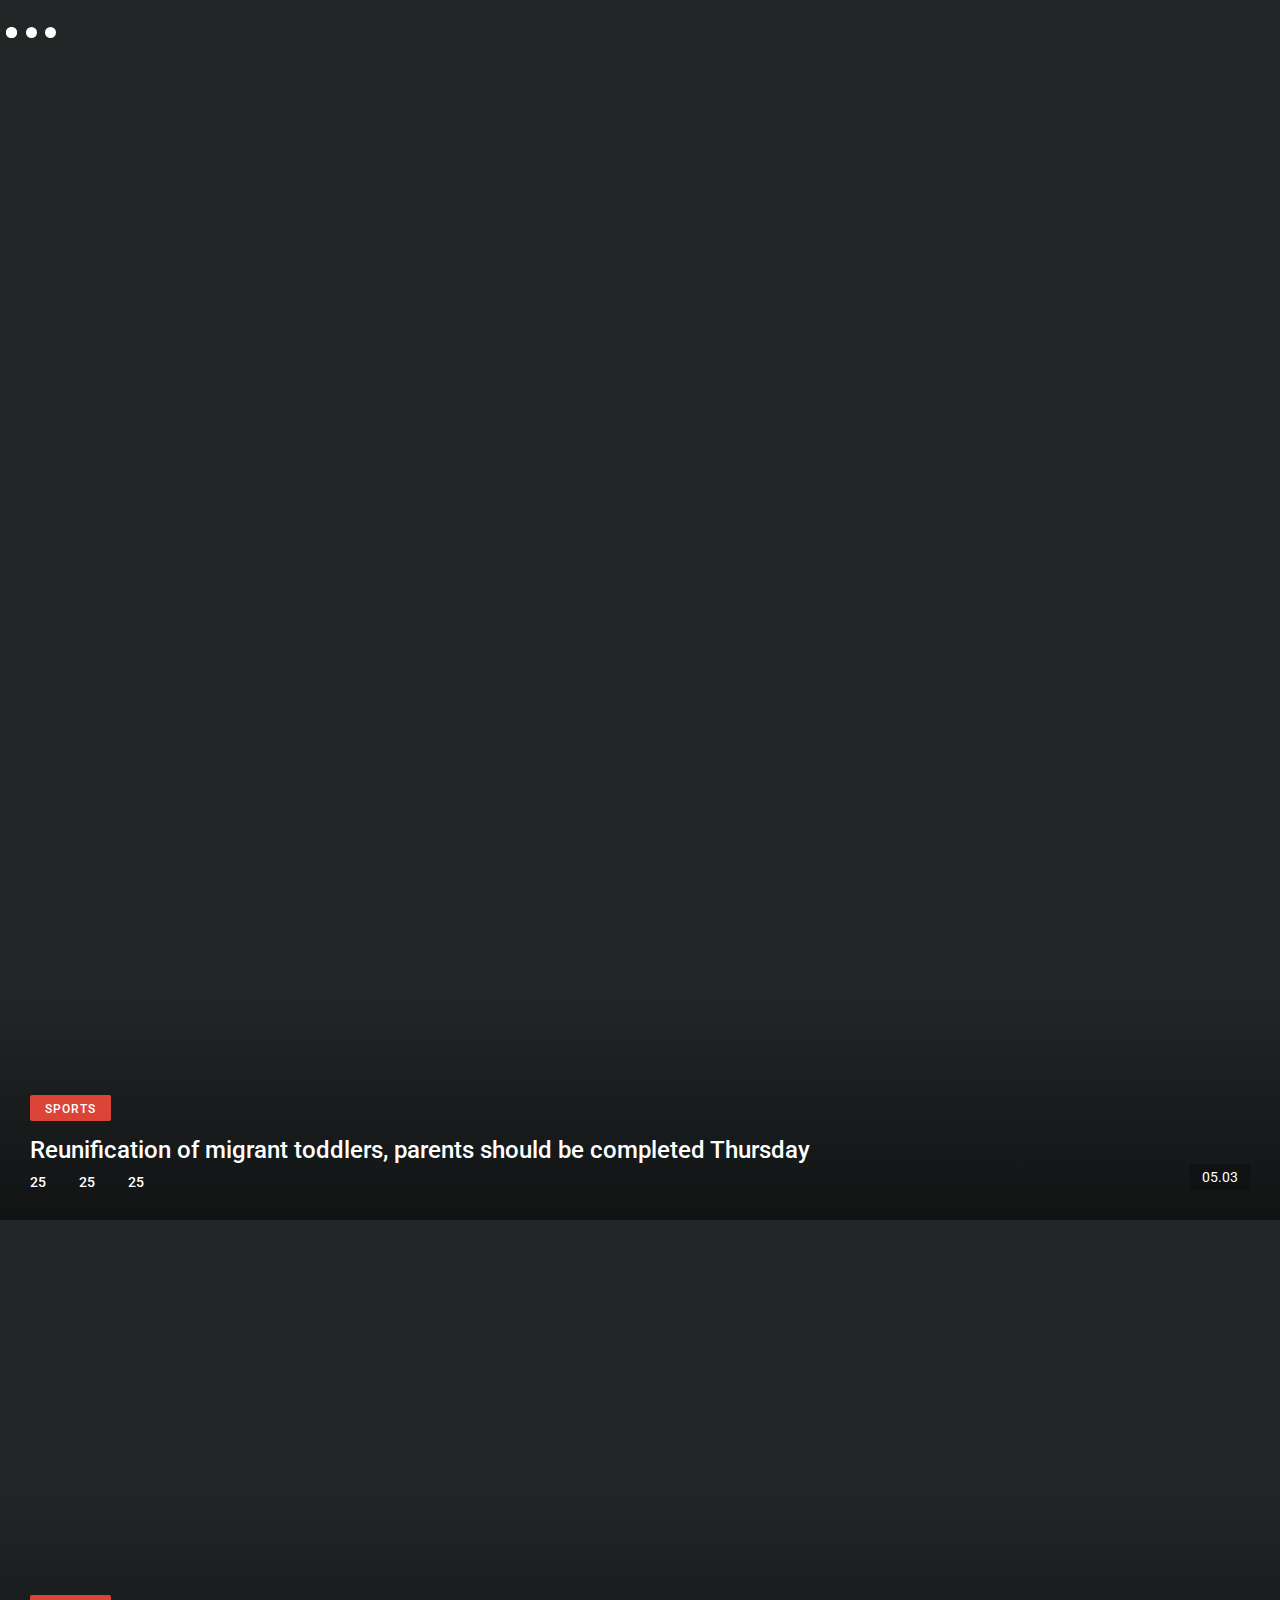
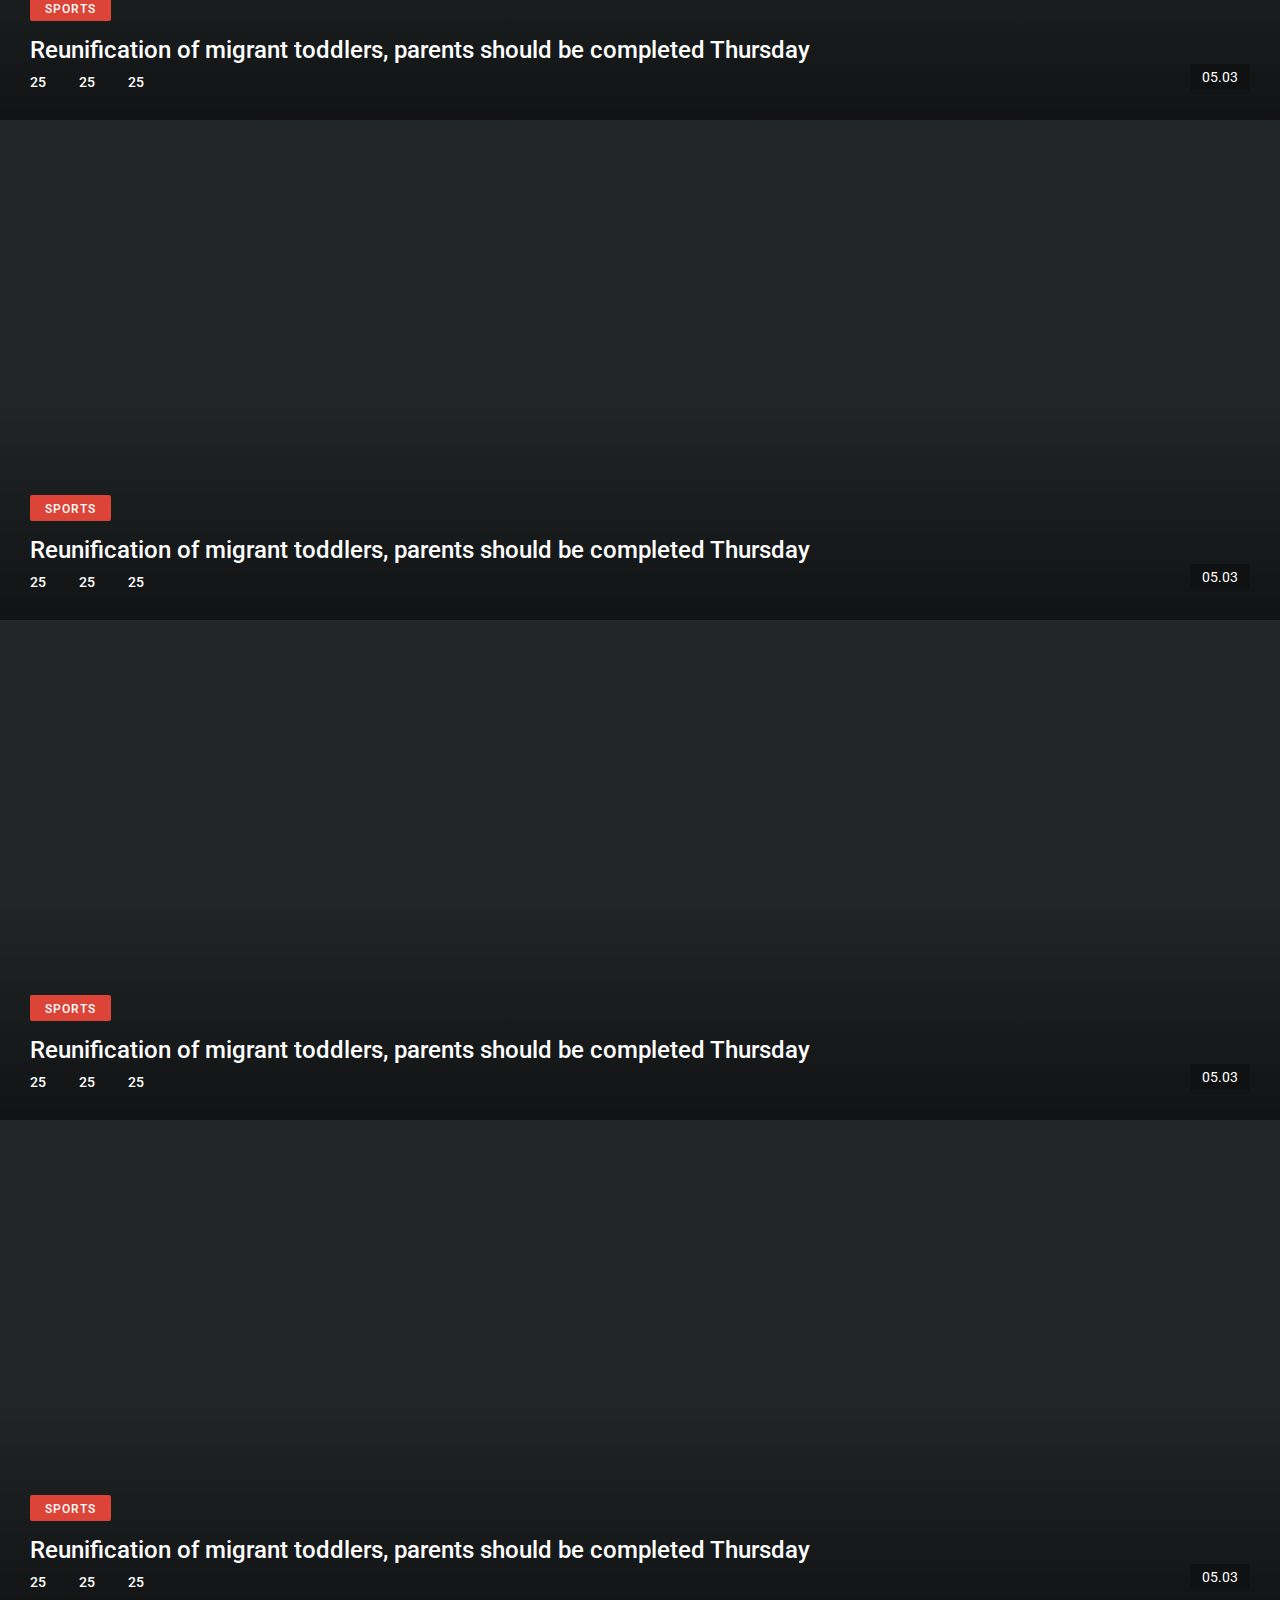
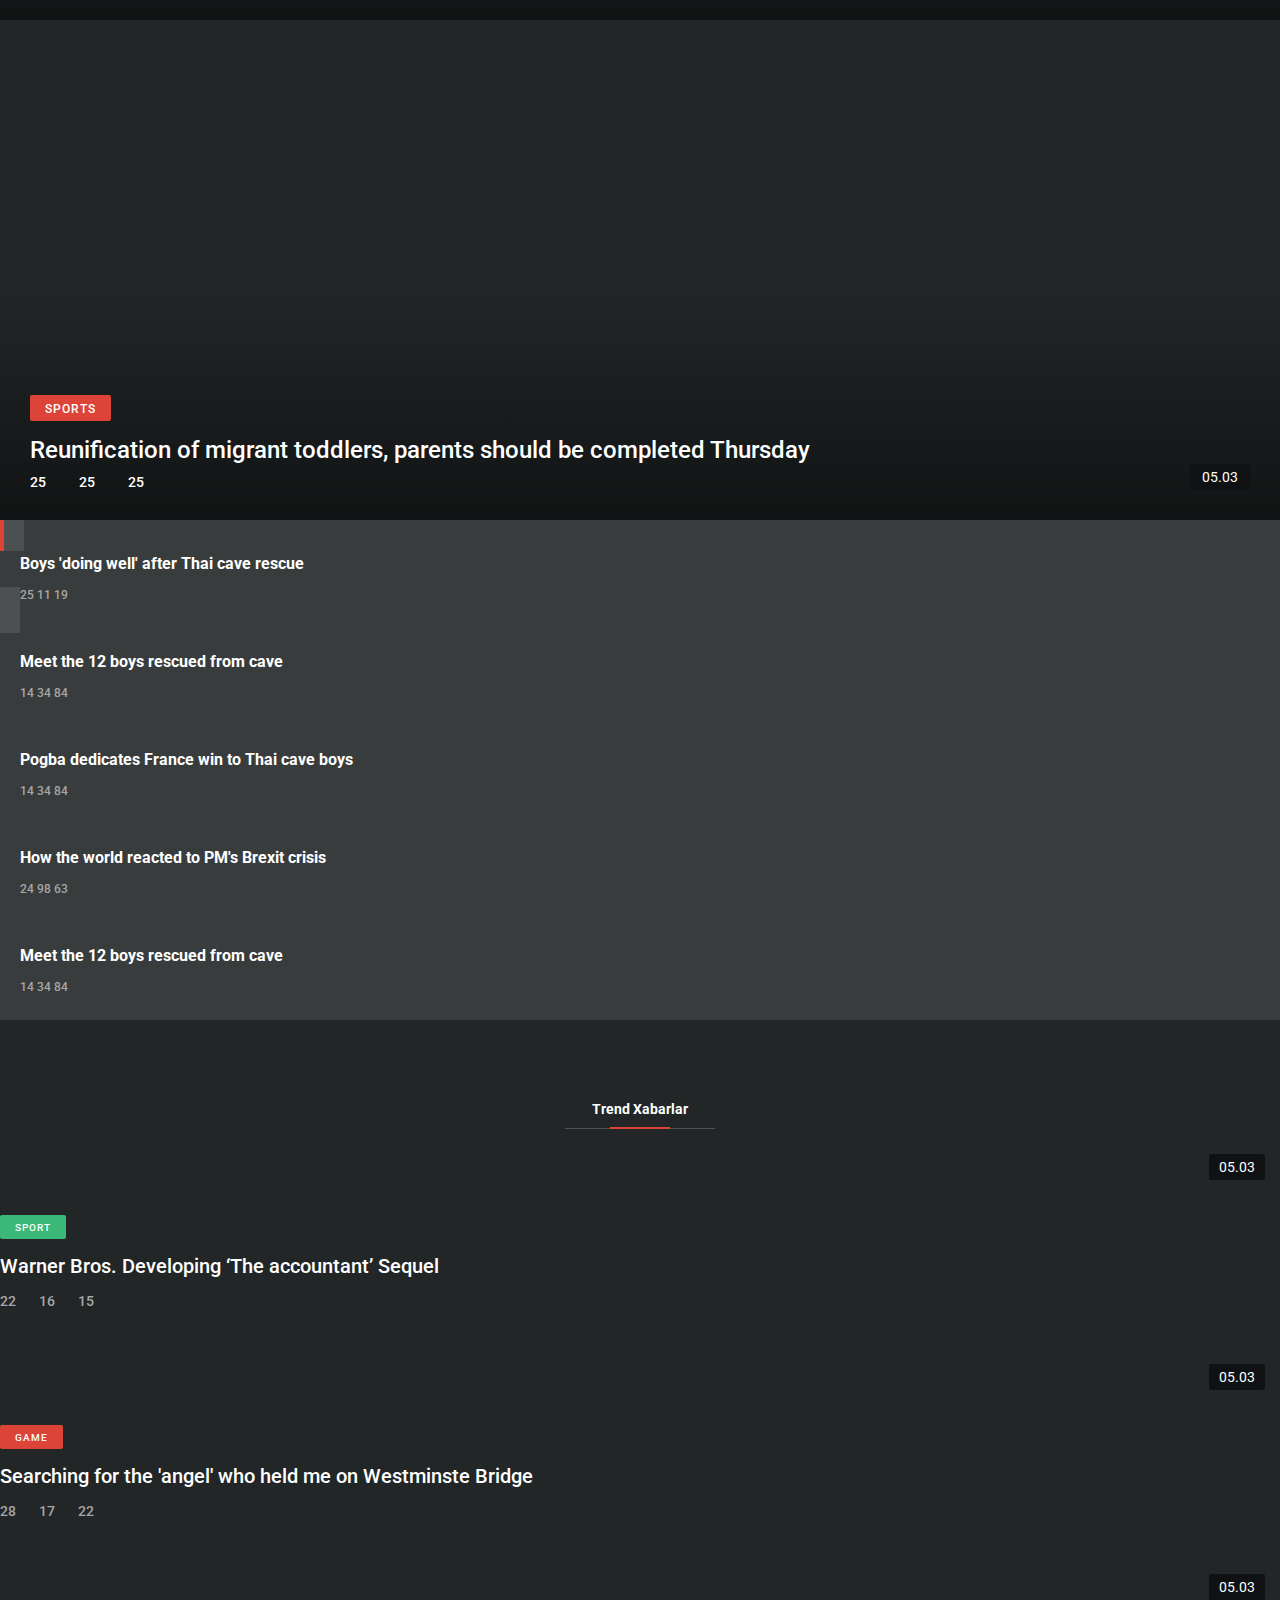
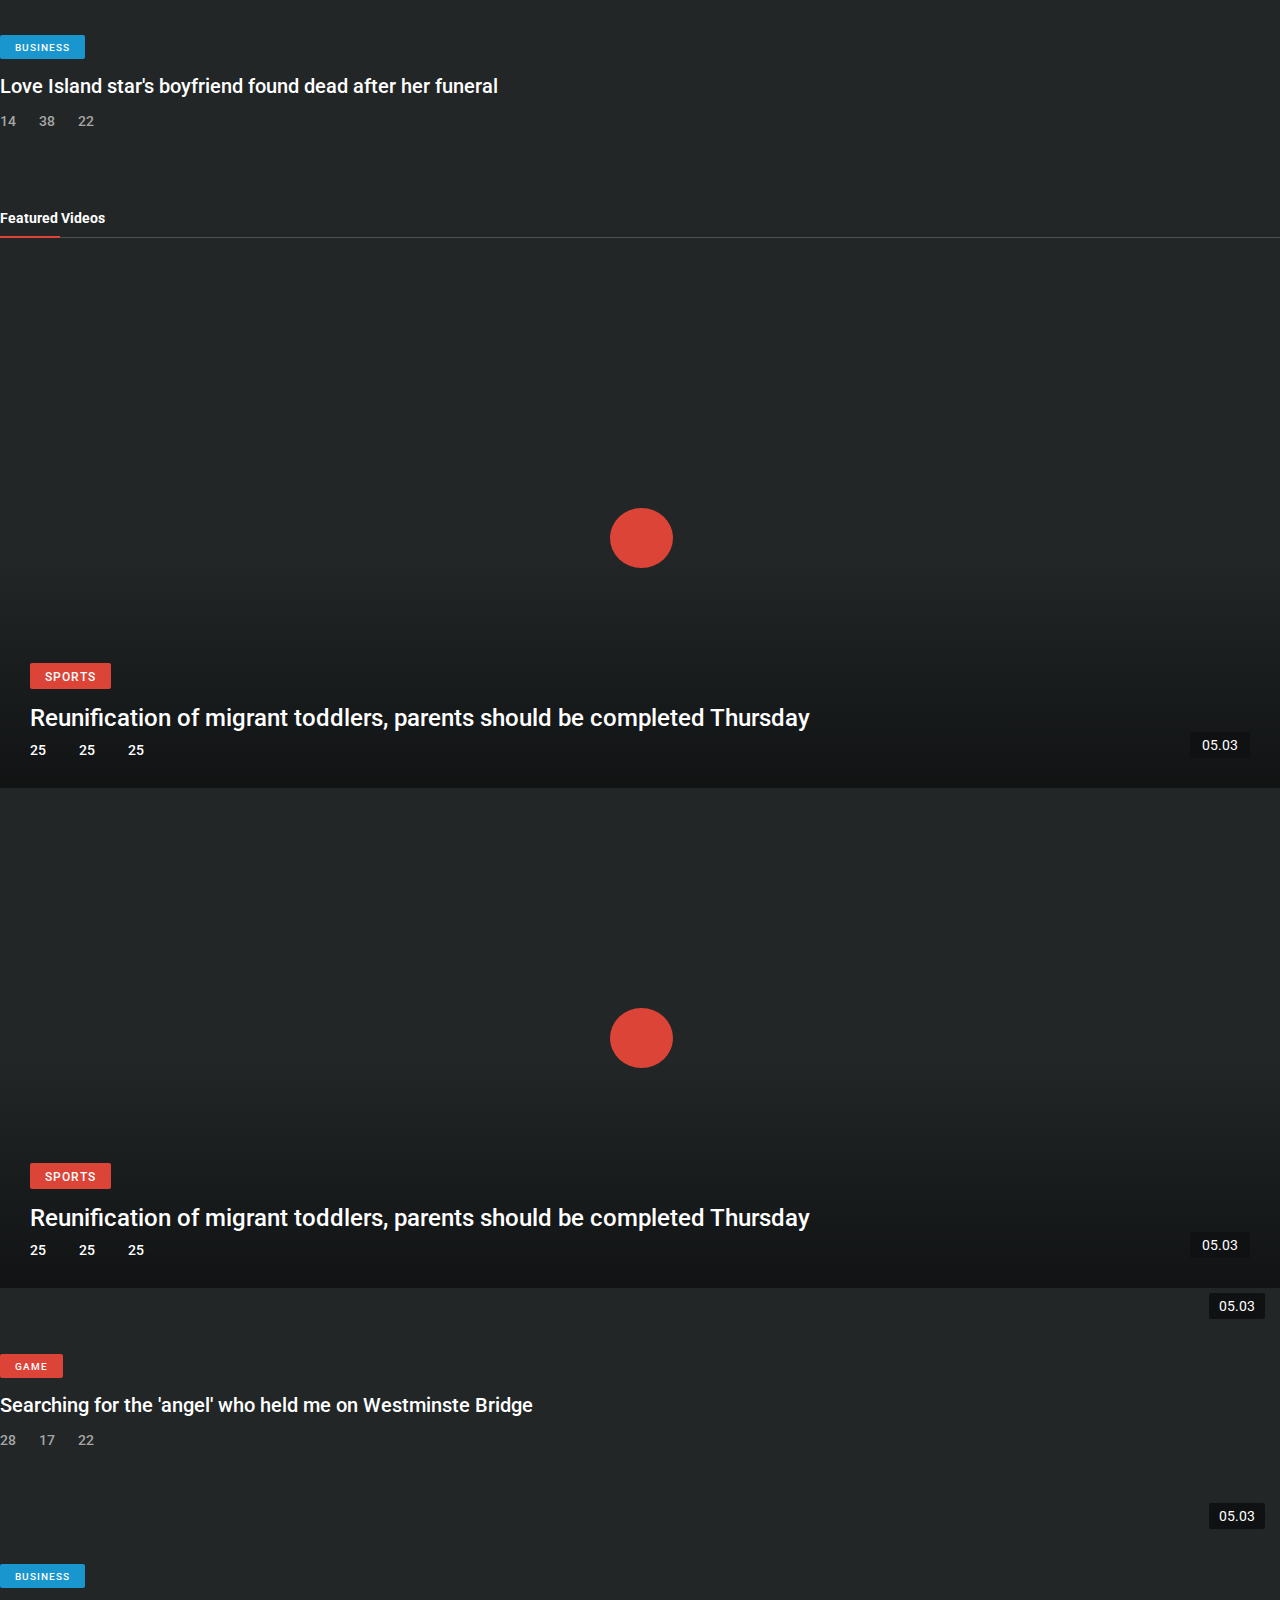
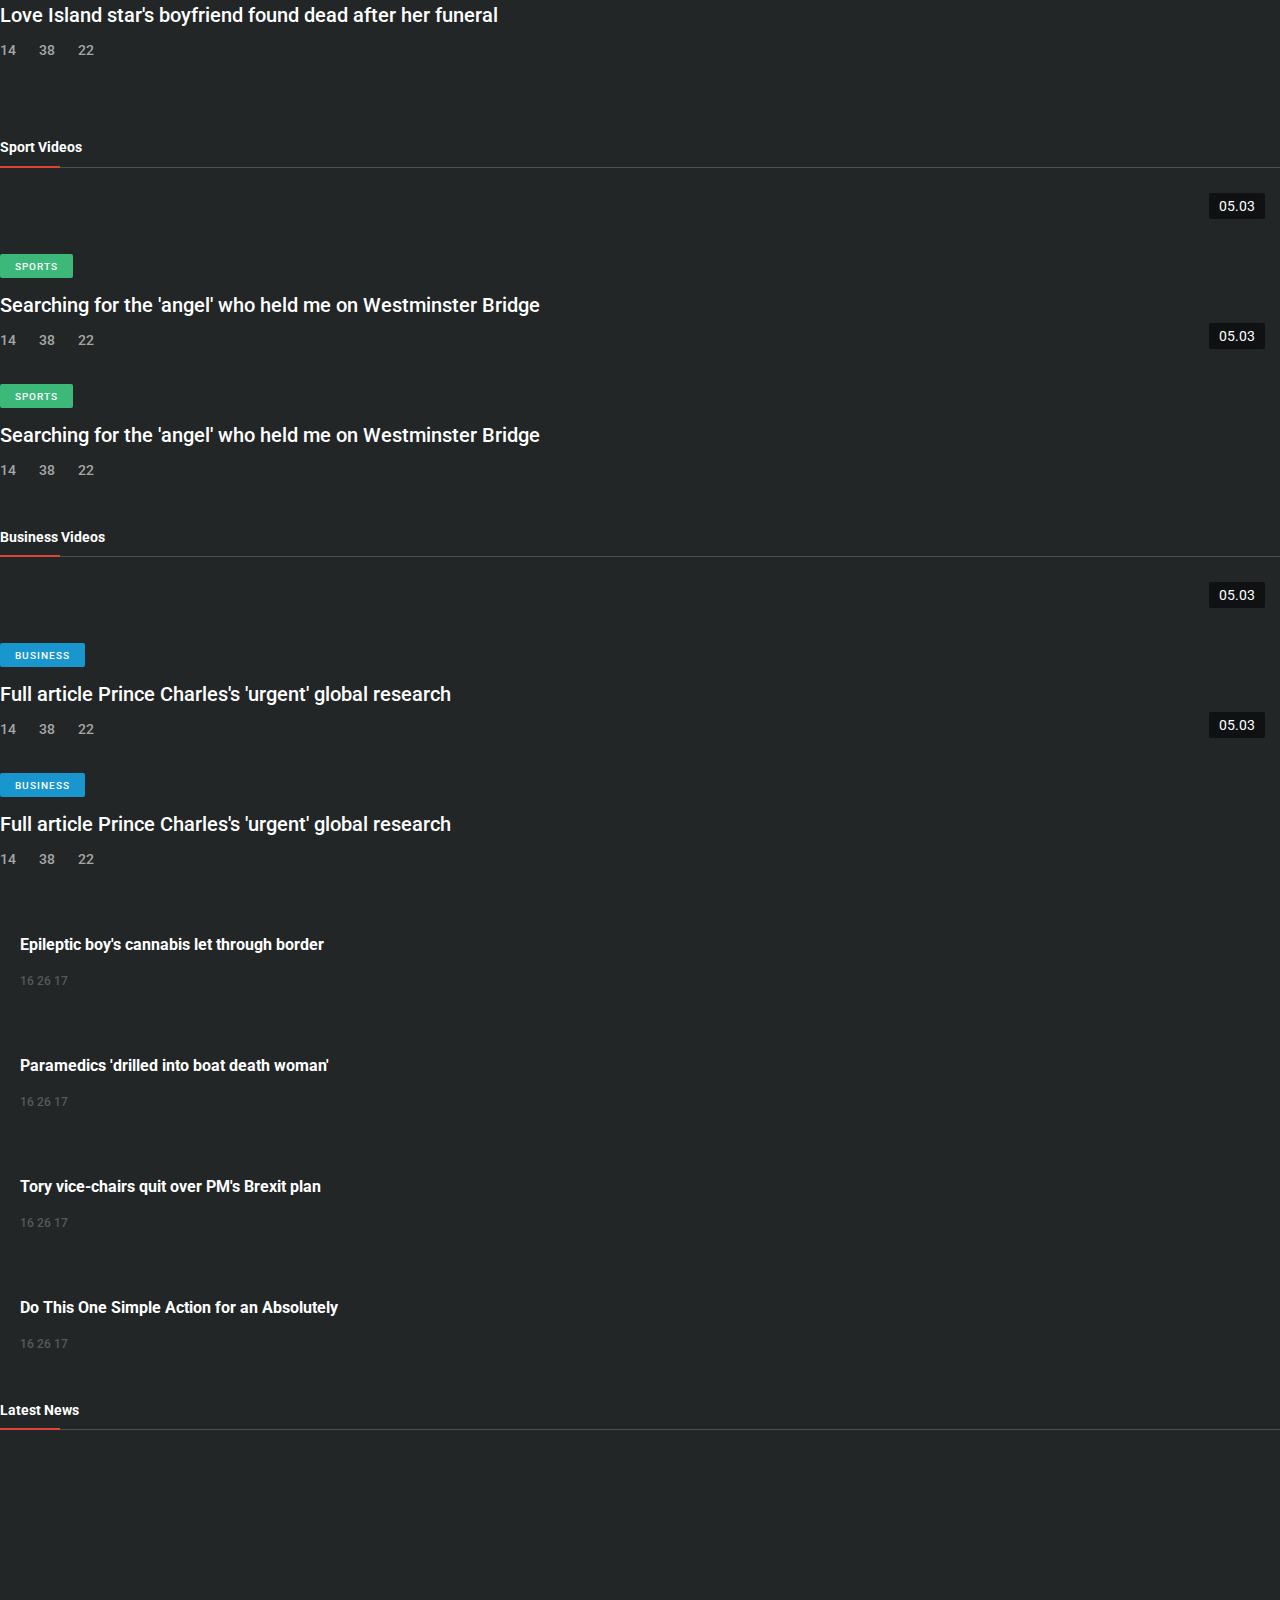
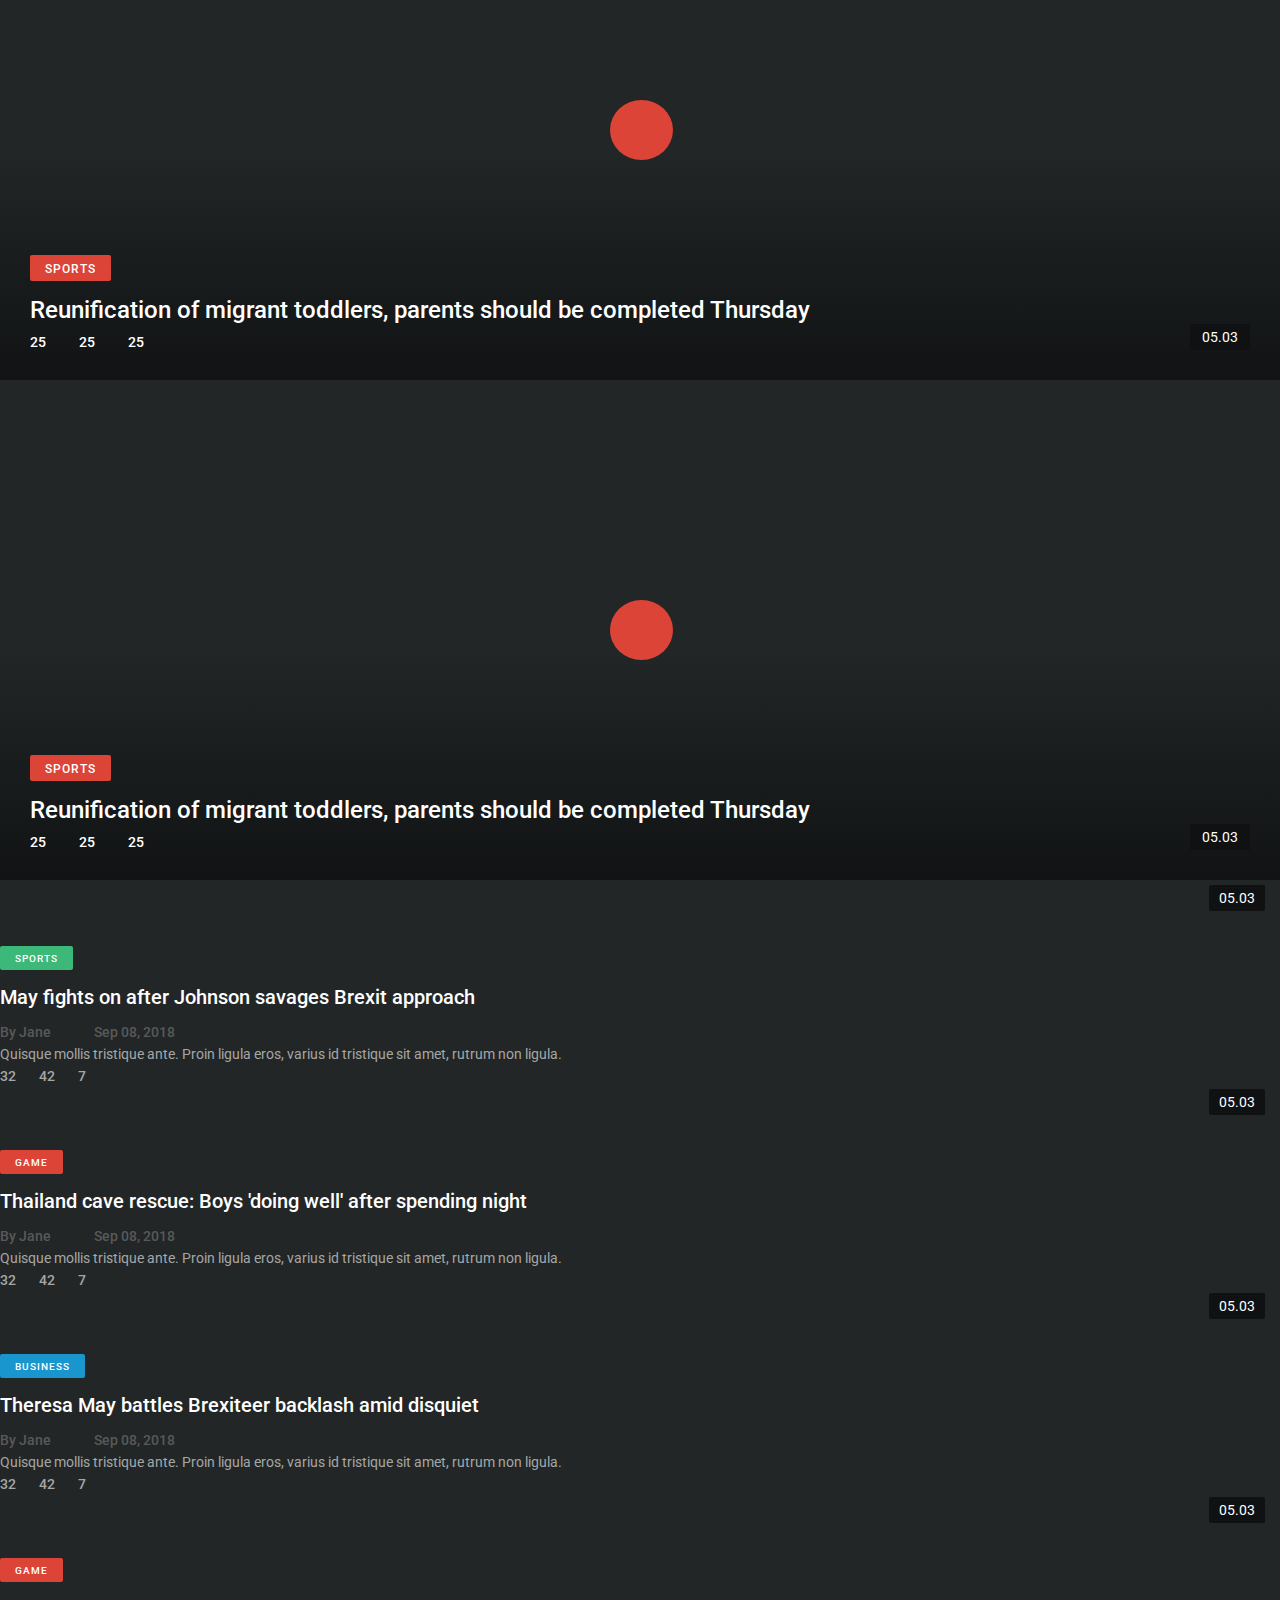
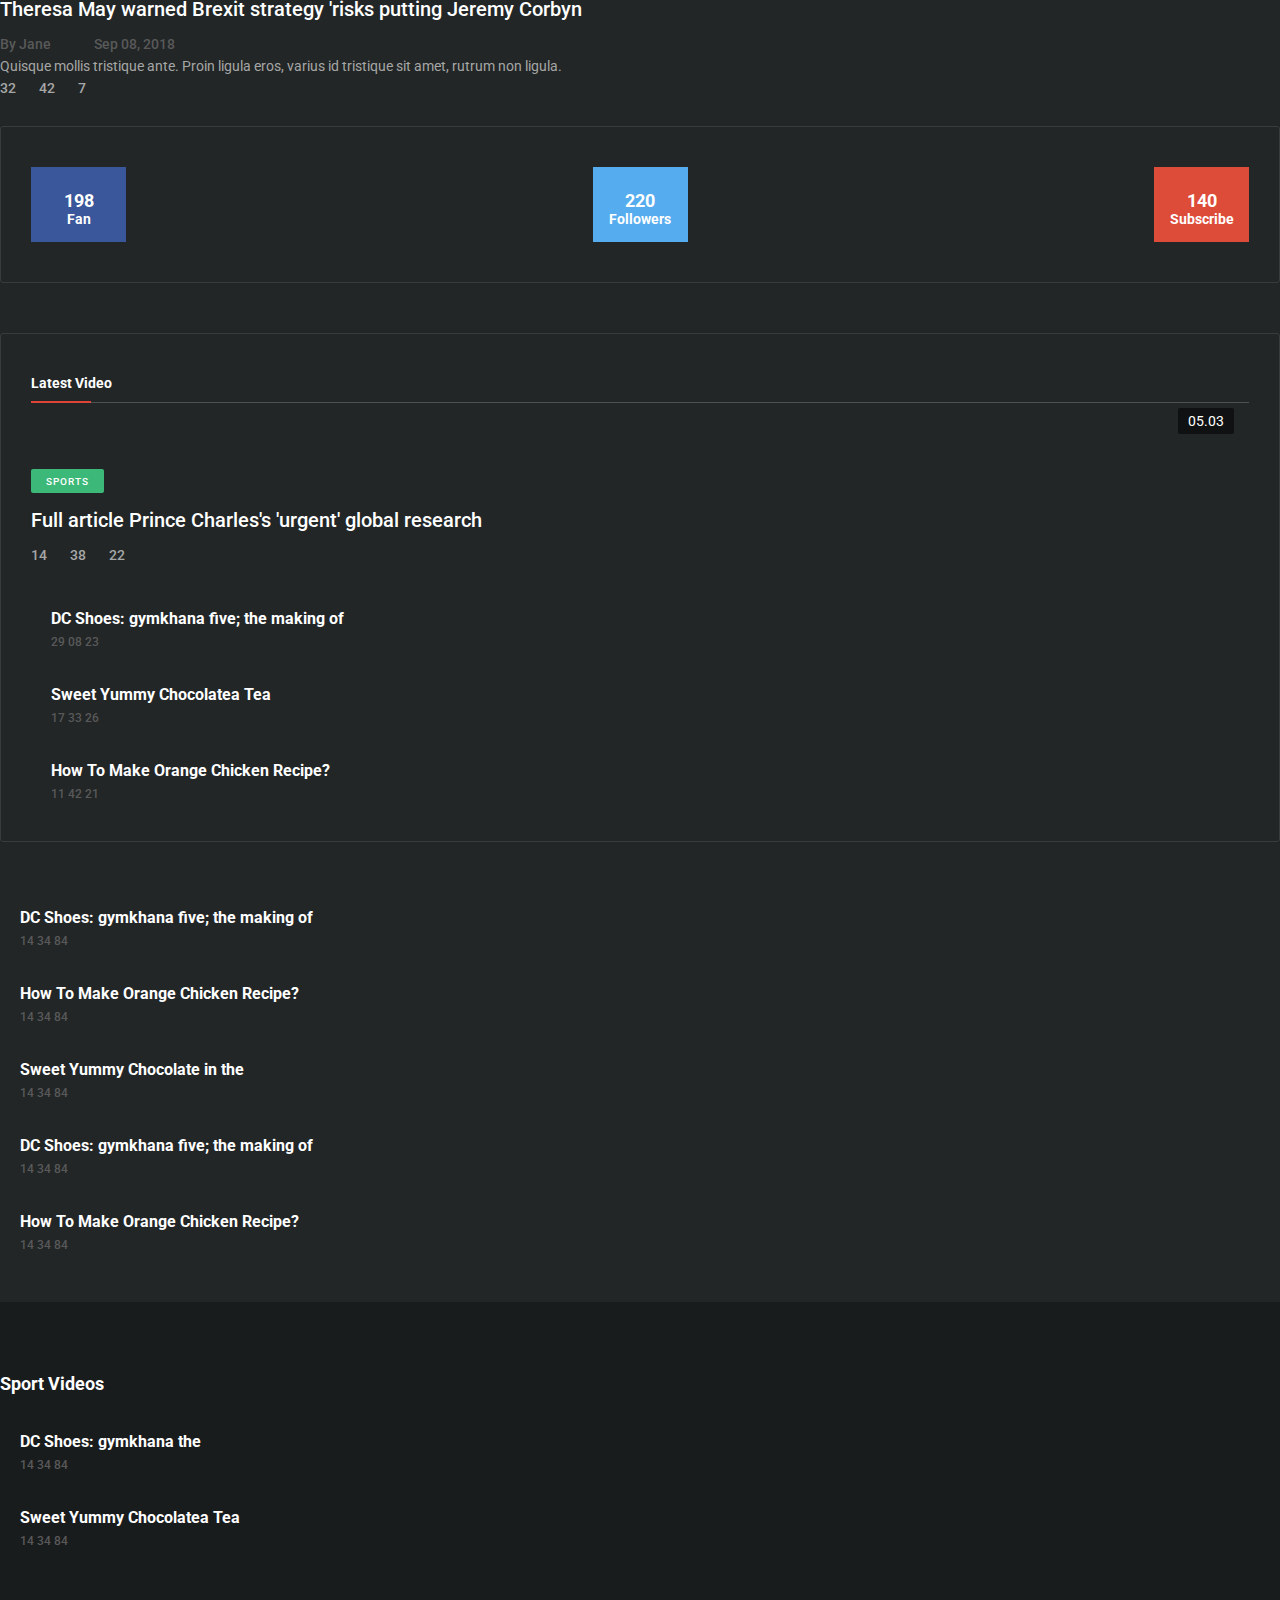
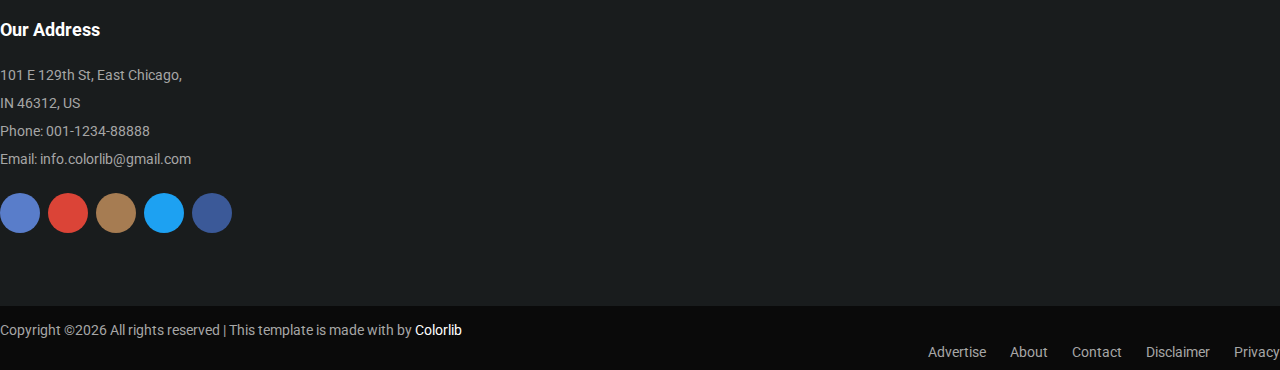
==== commit be8f746c: "yangi  o`zgarishlar" ====
--- a/vizew/index.html
+++ b/vizew/index.html
@@ -9,7 +9,7 @@
     <!-- The above 4 meta tags *must* come first in the head; any other head content must come *after* these tags -->
 
     <!-- Title -->
-    <title>Tabriklayman &amp;Man ham  tabrikleman !!!!!!!!!!!!!!!!!!!!!!!!!!!</title>
+    <title>Yoshlar Nigohi Gazetasi</title>
 
     <!-- Favicon -->
     <link rel="icon" href="img/core-img/favicon.ico">
@@ -40,13 +40,13 @@
                         <!-- Breaking News Widget -->
                         <div class="breaking-news-area d-flex align-items-center">
                             <div class="news-title">
-                                <p> Covid - 19</p>
+                                <p>So`nggi Yangiliklar</p>
                             </div>
                             <div id="breakingNewsTicker" class="ticker">
                                 <ul>
-                                    <li><a href="single-post.html">Yuqtirganlar 6662 kishi</a></li>
-                                    <li><a href="single-post.html">Sog'ayganlar 4560 kishi</a></li>
-                                    <li><a href="single-post.html">Vafot etganlar 19 kishi</a></li>
+                                    <li><a href="single-post.html">110 Things Amazon Echo Can Do</a></li>
+                                    <li><a href="single-post.html">Welcome to Colorlib Family.</a></li>
+                                    <li><a href="single-post.html">Boys 'doing well' after Thai</a></li>
                                 </ul>
                             </div>
                         </div>
@@ -54,22 +54,22 @@
                     <div class="col-12 col-md-6">
                         <div class="top-meta-data d-flex align-items-center justify-content-end">
                             <!-- Top Social Info -->
-                            <div class="top-social-info">
+                            <!-- <div class="top-social-info">
                                 <a href="#"><i class="fa fa-facebook"></i></a>
                                 <a href="#"><i class="fa fa-twitter"></i></a>
                                 <a href="#"><i class="fa fa-pinterest"></i></a>
                                 <a href="#"><i class="fa fa-linkedin"></i></a>
                                 <a href="#"><i class="fa fa-youtube-play"></i></a>
-                            </div>
+                            </div> -->
                             <!-- Top Search Area -->
-                            <div class="top-search-area">
+                            <!-- <div class="top-search-area">
                                 <form action="index.html" method="post">
                                     <input type="search" name="top-search" id="topSearch" placeholder="Search...">
                                     <button type="submit" class="btn"><i class="fa fa-search" aria-hidden="true"></i></button>
                                 </form>
                             </div>
                             <!-- Login -->
-                            <a href="login.html" class="login-btn"><i class="fa fa-user" aria-hidden="true"></i></a>
+                            <!-- <a href="login.html" class="login-btn"><i class="fa fa-user" aria-hidden="true"></i></a> -->
                         </div>
                     </div>
                 </div>
@@ -85,7 +85,7 @@
                     <nav class="classy-navbar justify-content-between" id="vizewNav">
 
                         <!-- Nav brand -->
-                        <a href="index.html" class="nav-brand"><img src="img/core-img/lulu2.png" alt=""></a>
+                        <a href="index.html" class="nav-brand"><img src="img/core-img/logo.png" alt=""></a>
 
                         <!-- Navbar Toggler -->
                         <div class="classy-navbar-toggler">
@@ -105,19 +105,19 @@
                                     <li class="active"><a href="index.html">Asosiy yangiliklar</a></li>
                                     <li><a href="archive-list.html">Sport xabarlari</a></li>
                                     <li><a href="#">Siz uchun qiziq</a>
-                                        <!-- <ul class="dropdown"> -->
-                                            <!-- <li><a href="index.html">- Asosiy yangiliklar</a></li>
+                                        <ul class="dropdown">
+                                            <li><a href="index.html">- Asosiy yangiliklar</a></li>
                                             <li><a href="archive-list.html">- Sport xabarlari</a></li>
                                             <li><a href="archive-grid.html">- Siz uchun qiziq</a></li>
                                             <li><a href="single-post.html">- Kun qahramoni</a></li>
                                             <li><a href="video-post.html">- Biz haqimizda</a></li>
-                                            <li><a href="contact.html">- Kontakt</a></li> -->
+                                            <li><a href="contact.html">- Kontakt</a></li>
                                             <!-- <li><a href="typography.html">- Typography</a></li> -->
                                             <!-- <li><a href="login.html">- Login</a></li> -->
-                                        <!-- </ul> -->
+                                        </ul>
                                     </li>
                                     <li><a href="#">Kun qahramoni</a>
-                                        <!-- <div class="megamenu">
+                                        <div class="megamenu">
                                             <ul class="single-mega cn-col-4">
                                                 <li><a href="index.html">- Home</a></li>
                                                 <li><a href="archive-list.html">- Archive List</a></li>
@@ -158,7 +158,7 @@
                                                 <li><a href="typography.html">- Typography</a></li>
                                                 <li><a href="login.html">- Login</a></li>
                                             </ul>
-                                        </div> -->
+                                        </div>
                                     </li>
                                     <li><a href="contact.html">Biz haqimizda</a></li>
                                 </ul>
@@ -182,7 +182,7 @@
                             <!-- Single Feature Post -->
                             <div class="single-feature-post video-post bg-img" style="background-image: url(img/bg-img/7.jpg);">
                                 <!-- Play Button -->
-                                <a href="video-post.html" class="btn play-btn"><i class="fa fa-play" aria-hidden="true"></i></a>
+                                  <a href="video-post.html"> </a> 
 
                                 <!-- Post Content -->
                                 <div class="post-content">
@@ -203,7 +203,7 @@
                             <!-- Single Feature Post -->
                             <div class="single-feature-post video-post bg-img" style="background-image: url(img/bg-img/8.jpg);">
                                 <!-- Play Button -->
-                                <a href="video-post.html" class="btn play-btn"><i class="fa fa-play" aria-hidden="true"></i></a>
+                                <a href="video-post.html"> </a>
 
                                 <!-- Post Content -->
                                 <div class="post-content">
@@ -224,7 +224,7 @@
                             <!-- Single Feature Post -->
                             <div class="single-feature-post video-post bg-img" style="background-image: url(img/bg-img/9.jpg);">
                                 <!-- Play Button -->
-                                <a href="video-post.html" class="btn play-btn"><i class="fa fa-play" aria-hidden="true"></i></a>
+                                <a href="video-post.html" ></a>
 
                                 <!-- Post Content -->
                                 <div class="post-content">
@@ -246,7 +246,7 @@
                             <!-- Single Feature Post -->
                             <div class="single-feature-post video-post bg-img" style="background-image: url(img/bg-img/10.jpg);">
                                 <!-- Play Button -->
-                                <a href="video-post.html" class="btn play-btn"><i class="fa fa-play" aria-hidden="true"></i></a>
+                                <a href="video-post.html"></i></a>
 
                                 <!-- Post Content -->
                                 <div class="post-content">
@@ -268,7 +268,7 @@
                             <!-- Single Feature Post -->
                             <div class="single-feature-post video-post bg-img" style="background-image: url(img/bg-img/7.jpg);">
                                 <!-- Play Button -->
-                                <a href="video-post.html" class="btn play-btn"><i class="fa fa-play" aria-hidden="true"></i></a>
+                                <a href="video-post.html" ></a>
 
                                 <!-- Post Content -->
                                 <div class="post-content">
@@ -290,7 +290,7 @@
                             <!-- Single Feature Post -->
                             <div class="single-feature-post video-post bg-img" style="background-image: url(img/bg-img/10.jpg);">
                                 <!-- Play Button -->
-                                <a href="video-post.html" class="btn play-btn"><i class="fa fa-play" aria-hidden="true"></i></a>
+                                <a href="video-post.html"></a>
 
                                 <!-- Post Content -->
                                 <div class="post-content">
@@ -312,7 +312,7 @@
                             <!-- Single Feature Post -->
                             <div class="single-feature-post video-post bg-img" style="background-image: url(img/bg-img/7.jpg);">
                                 <!-- Play Button -->
-                                <a href="video-post.html" class="btn play-btn"><i class="fa fa-play" aria-hidden="true"></i></a>
+                                <a href="video-post.html" ></a>
 
                                 <!-- Post Content -->
                                 <div class="post-content">
@@ -482,7 +482,7 @@
                 <div class="col-12">
                     <!-- Section Heading -->
                     <div class="section-heading">
-                        <h4>Trending Videos</h4>
+                        <h4>Trend  Xabarlar</h4>
                         <div class="line"></div>
                     </div>
                 </div>
@@ -502,7 +502,7 @@
 
                         <!-- Post Content -->
                         <div class="post-content">
-                            <a href="#" class="post-cata cata-sm cata-success">Sports</a>
+                            <a href="#" class="post-cata cata-sm cata-success">Sport</a>
                             <a href="single-post.html" class="post-title">Warner Bros. Developing ‘The accountant’ Sequel</a>
                             <div class="post-meta d-flex">
                                 <a href="#"><i class="fa fa-comments-o" aria-hidden="true"></i> 22</a>
@@ -1048,7 +1048,7 @@
                         </div>
 
                         <!-- ***** Single Widget ***** -->
-                        <div class="single-widget latest-video-widget mb-50">
+                        <div class="single-widget  mb-50">
                             <!-- Section Heading -->
                             <div class="section-heading style-2 mb-30">
                                 <h4>Latest Video</h4>
@@ -1124,99 +1124,7 @@
                         </div>
 
                         <!-- ***** Single Widget ***** -->
-                        <div class="single-widget add-widget mb-50">
-                            <a href="#"><img src="img/bg-img/add.png" alt=""></a>
-                        </div>
-
-                        <!-- ***** Sidebar Widget ***** -->
-                        <div class="single-widget youtube-channel-widget mb-50">
-                            <!-- Section Heading -->
-                            <div class="section-heading style-2 mb-30">
-                                <h4>Hot Channels</h4>
-                                <div class="line"></div>
-                            </div>
-
-                            <!-- Single YouTube Channel -->
-                            <div class="single-youtube-channel d-flex align-items-center">
-                                <div class="youtube-channel-thumbnail">
-                                    <img src="img/bg-img/25.jpg" alt="">
-                                </div>
-                                <div class="youtube-channel-content">
-                                    <a href="single-post.html" class="channel-title">Music Channel</a>
-                                    <a href="#" class="btn subscribe-btn"><i class="fa fa-play-circle-o" aria-hidden="true"></i> Subscribe</a>
-                                </div>
-                            </div>
-
-                            <!-- Single YouTube Channel -->
-                            <div class="single-youtube-channel d-flex align-items-center">
-                                <div class="youtube-channel-thumbnail">
-                                    <img src="img/bg-img/26.jpg" alt="">
-                                </div>
-                                <div class="youtube-channel-content">
-                                    <a href="single-post.html" class="channel-title">Trending Channel</a>
-                                    <a href="#" class="btn subscribe-btn"><i class="fa fa-play-circle-o" aria-hidden="true"></i> Subscribe</a>
-                                </div>
-                            </div>
-
-                            <!-- Single YouTube Channel -->
-                            <div class="single-youtube-channel d-flex align-items-center">
-                                <div class="youtube-channel-thumbnail">
-                                    <img src="img/bg-img/27.jpg" alt="">
-                                </div>
-                                <div class="youtube-channel-content">
-                                    <a href="single-post.html" class="channel-title">Travel Channel</a>
-                                    <a href="#" class="btn subscribe-btn"><i class="fa fa-play-circle-o" aria-hidden="true"></i> Subscribe</a>
-                                </div>
-                            </div>
-
-                            <!-- Single YouTube Channel -->
-                            <div class="single-youtube-channel d-flex align-items-center">
-                                <div class="youtube-channel-thumbnail">
-                                    <img src="img/bg-img/28.jpg" alt="">
-                                </div>
-                                <div class="youtube-channel-content">
-                                    <a href="single-post.html" class="channel-title">Sport Channel</a>
-                                    <a href="#" class="btn subscribe-btn"><i class="fa fa-play-circle-o" aria-hidden="true"></i> Subscribe</a>
-                                </div>
-                            </div>
-
-                            <!-- Single YouTube Channel -->
-                            <div class="single-youtube-channel d-flex align-items-center">
-                                <div class="youtube-channel-thumbnail">
-                                    <img src="img/bg-img/29.jpg" alt="">
-                                </div>
-                                <div class="youtube-channel-content">
-                                    <a href="single-post.html" class="channel-title">TV Show Channel</a>
-                                    <a href="#" class="btn subscribe-btn"><i class="fa fa-play-circle-o" aria-hidden="true"></i> Subscribe</a>
-                                </div>
-                            </div>
-                        </div>
-
-                        <!-- ***** Single Widget ***** -->
-                        <div class="single-widget newsletter-widget mb-50">
-                            <!-- Section Heading -->
-                            <div class="section-heading style-2 mb-30">
-                                <h4>Newsletter</h4>
-                                <div class="line"></div>
-                            </div>
-                            <p>Subscribe our newsletter gor get notification about new updates, information discount, etc.</p>
-                            <!-- Newsletter Form -->
-                            <div class="newsletter-form">
-                                <form action="#" method="post">
-                                    <input type="email" name="nl-email" class="form-control mb-15" id="emailnl" placeholder="Enter your email">
-                                    <button type="submit" class="btn vizew-btn w-100">Subscribe</button>
-                                </form>
-                            </div>
-                        </div>
-
-                        <!-- ***** Single Widget ***** -->
-                        <div class="single-widget mb-50">
-                            <!-- Section Heading -->
-                            <div class="section-heading style-2 mb-30">
-                                <h4>Most Viewed Playlist</h4>
-                                <div class="line"></div>
-                            </div>
-
+                      
                             <!-- Single Blog Post -->
                             <div class="single-blog-post d-flex">
                                 <div class="post-thumbnail">
@@ -1305,55 +1213,9 @@
         <div class="container">
             <div class="row">
                 <!-- Footer Widget Area -->
-                <div class="col-12 col-sm-6 col-xl-3">
-                    <div class="footer-widget mb-70">
-                        <!-- Logo -->
-                        <a href="index.html" class="foo-logo d-block mb-4"><img src="img/core-img/logo2.png" alt=""></a>
-                        <p>Lorem ipsum dolor sit amet, consectetur adipisicing elit, sed do eiusmod tempor incididunt ut labore et dolore magna</p>
-                        <!-- Footer Newsletter Area -->
-                        <div class="footer-nl-area">
-                            <form action="#" method="post">
-                                <input type="email" name="nl-email" class="form-control" id="nlEmail" placeholder="Your email">
-                                <button type="submit"><i class="fa fa-paper-plane" aria-hidden="true"></i></button>
-                            </form>
-                        </div>
-                    </div>
-                </div>
-
-                <!-- Footer Widget Area -->
-                <div class="col-12 col-sm-6 col-xl-3">
-                    <div class="footer-widget mb-70">
-                        <h6 class="widget-title">Latest Twister</h6>
-                        <!-- Twitter Slides -->
-                        <div class="twitter-slides owl-carousel">
-
-                            <!-- Single Twitter Slide -->
-                            <div class="single--twitter-slide">
-                                <!-- Single Twit -->
-                                <div class="single-twit">
-                                    <p><i class="fa fa-twitter"></i> <span>@Leonard</span> I am so happy because I found this magazine, and it just made Vizeweasier. Thanks for sharing</p>
-                                </div>
-                                <!-- Single Twit -->
-                                <div class="single-twit">
-                                    <p><i class="fa fa-twitter"></i> <span>@Leonard</span> I am so happy because I found this magazine, and it just made Vizeweasier. Thanks for sharing</p>
-                                </div>
-                            </div>
-
-                            <!-- Single Twitter Slide -->
-                            <div class="single--twitter-slide">
-                                <!-- Single Twit -->
-                                <div class="single-twit">
-                                    <p><i class="fa fa-twitter"></i> <span>@Colorlib</span> I am so happy because I found this magazine, and it just made Vizeweasier. Thanks for sharing</p>
-                                </div>
-                                <!-- Single Twit -->
-                                <div class="single-twit">
-                                    <p><i class="fa fa-twitter"></i> <span>@Colorlib</span> I am so happy because I found this magazine, and it just made Vizeweasier. Thanks for sharing</p>
-                                </div>
-                            </div>
-
-                        </div>
-                    </div>
-                </div>
+                
+
+              
 
                 <!-- Footer Widget Area -->
                 <div class="col-12 col-sm-6 col-xl-3">
--- a/vizew/style.css
+++ b/vizew/style.css
@@ -1309,10 +1309,10 @@
   border-bottom: 1px solid #393c3d; }
   .vizew-post-author .post-author-thumb {
     -webkit-box-flex: 0;
-    -ms-flex: 0 0 120px;
-    flex: 0 0 120px;
-    max-width: 120px;
-    width: 120px; }
+    -ms-flex: 0 0 250px;
+    flex: 0 0 250px;
+    max-width: 250px;
+    width: 250px; }
     @media only screen and (max-width: 767px) {
       .vizew-post-author .post-author-thumb {
         -webkit-box-flex: 0;
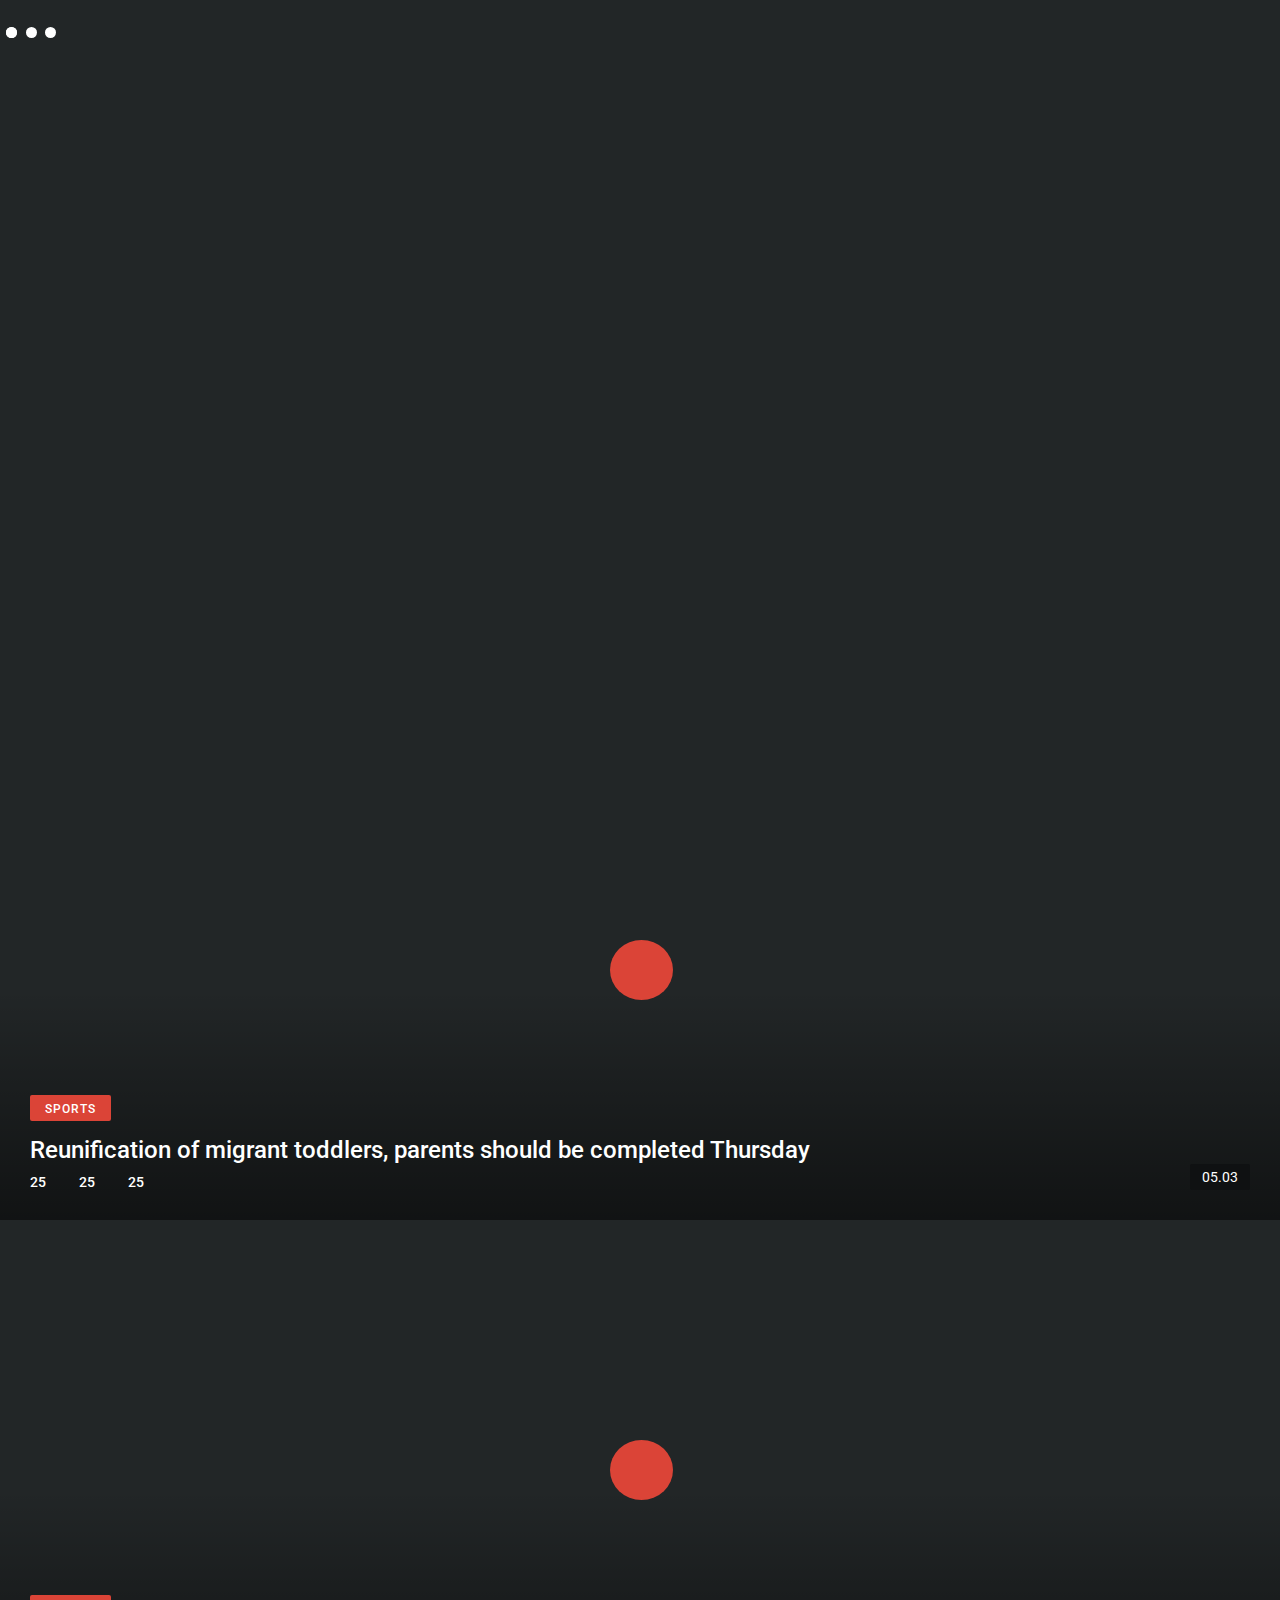
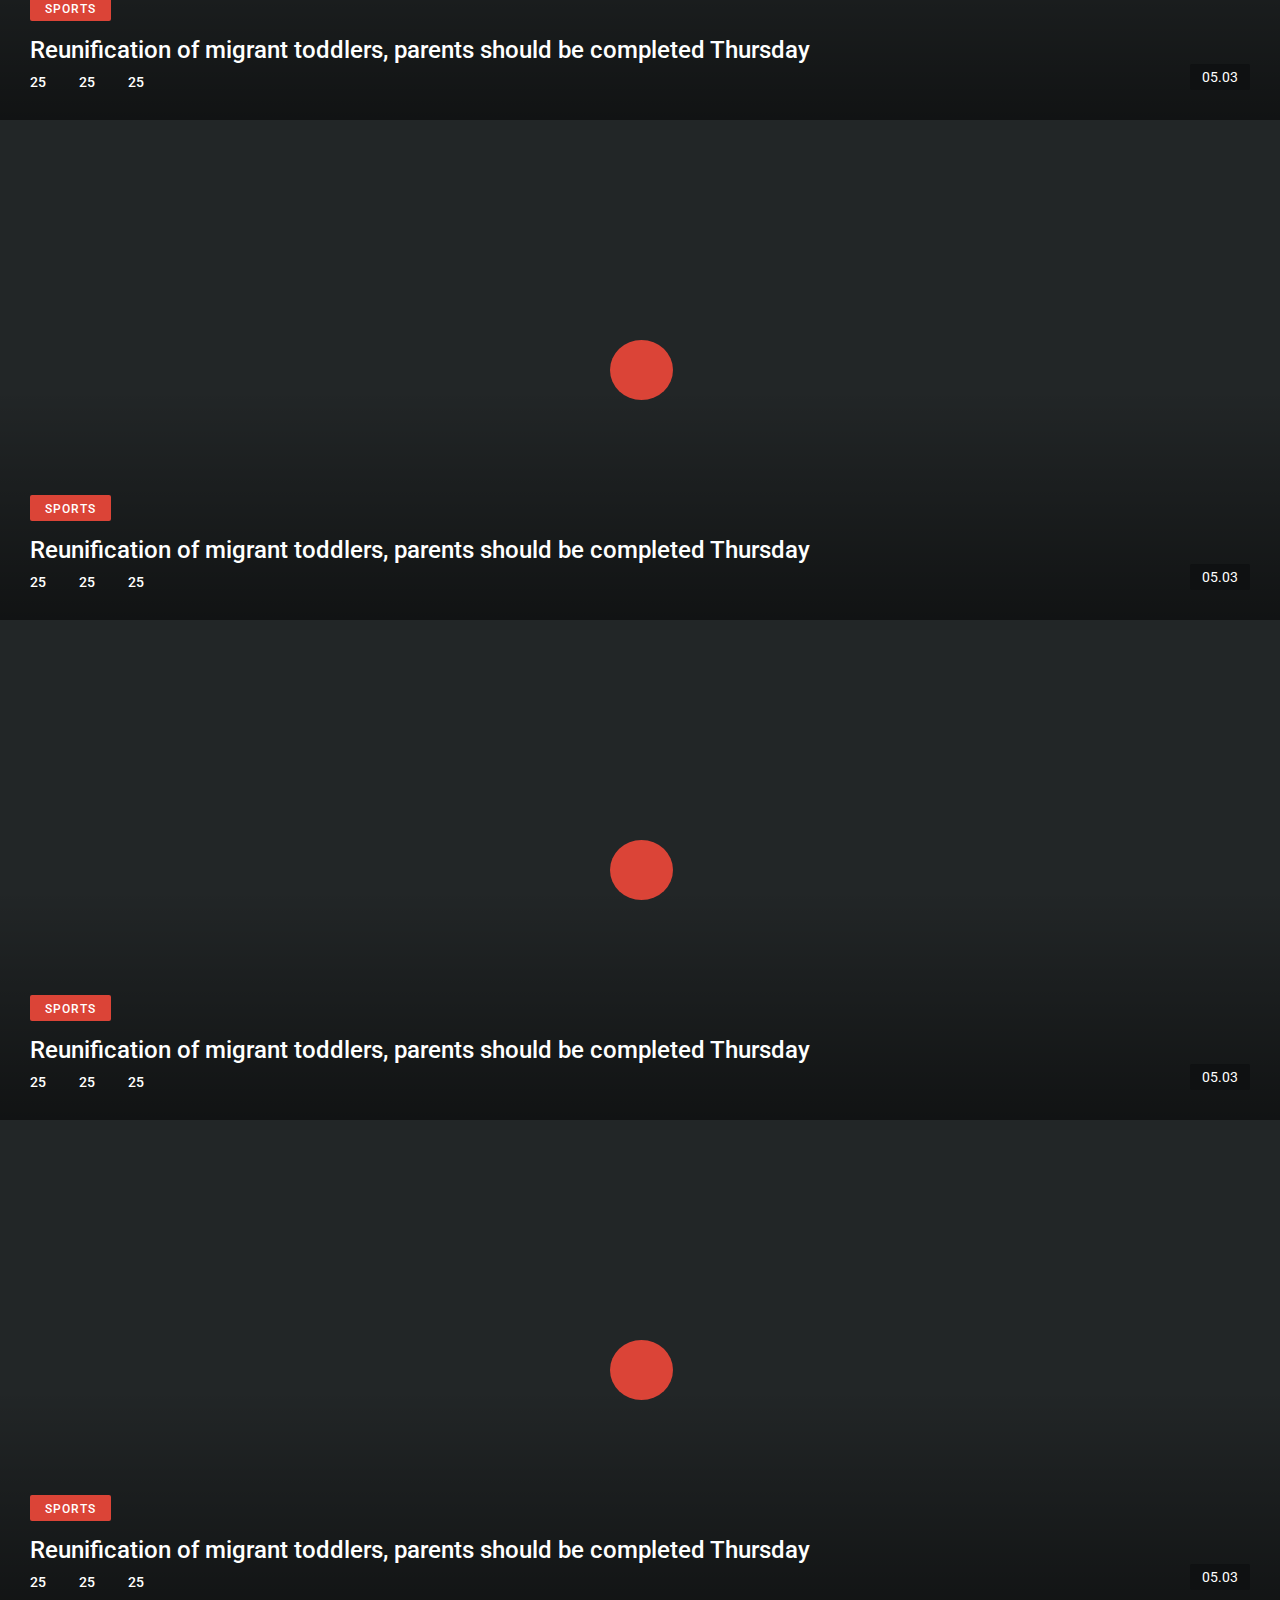
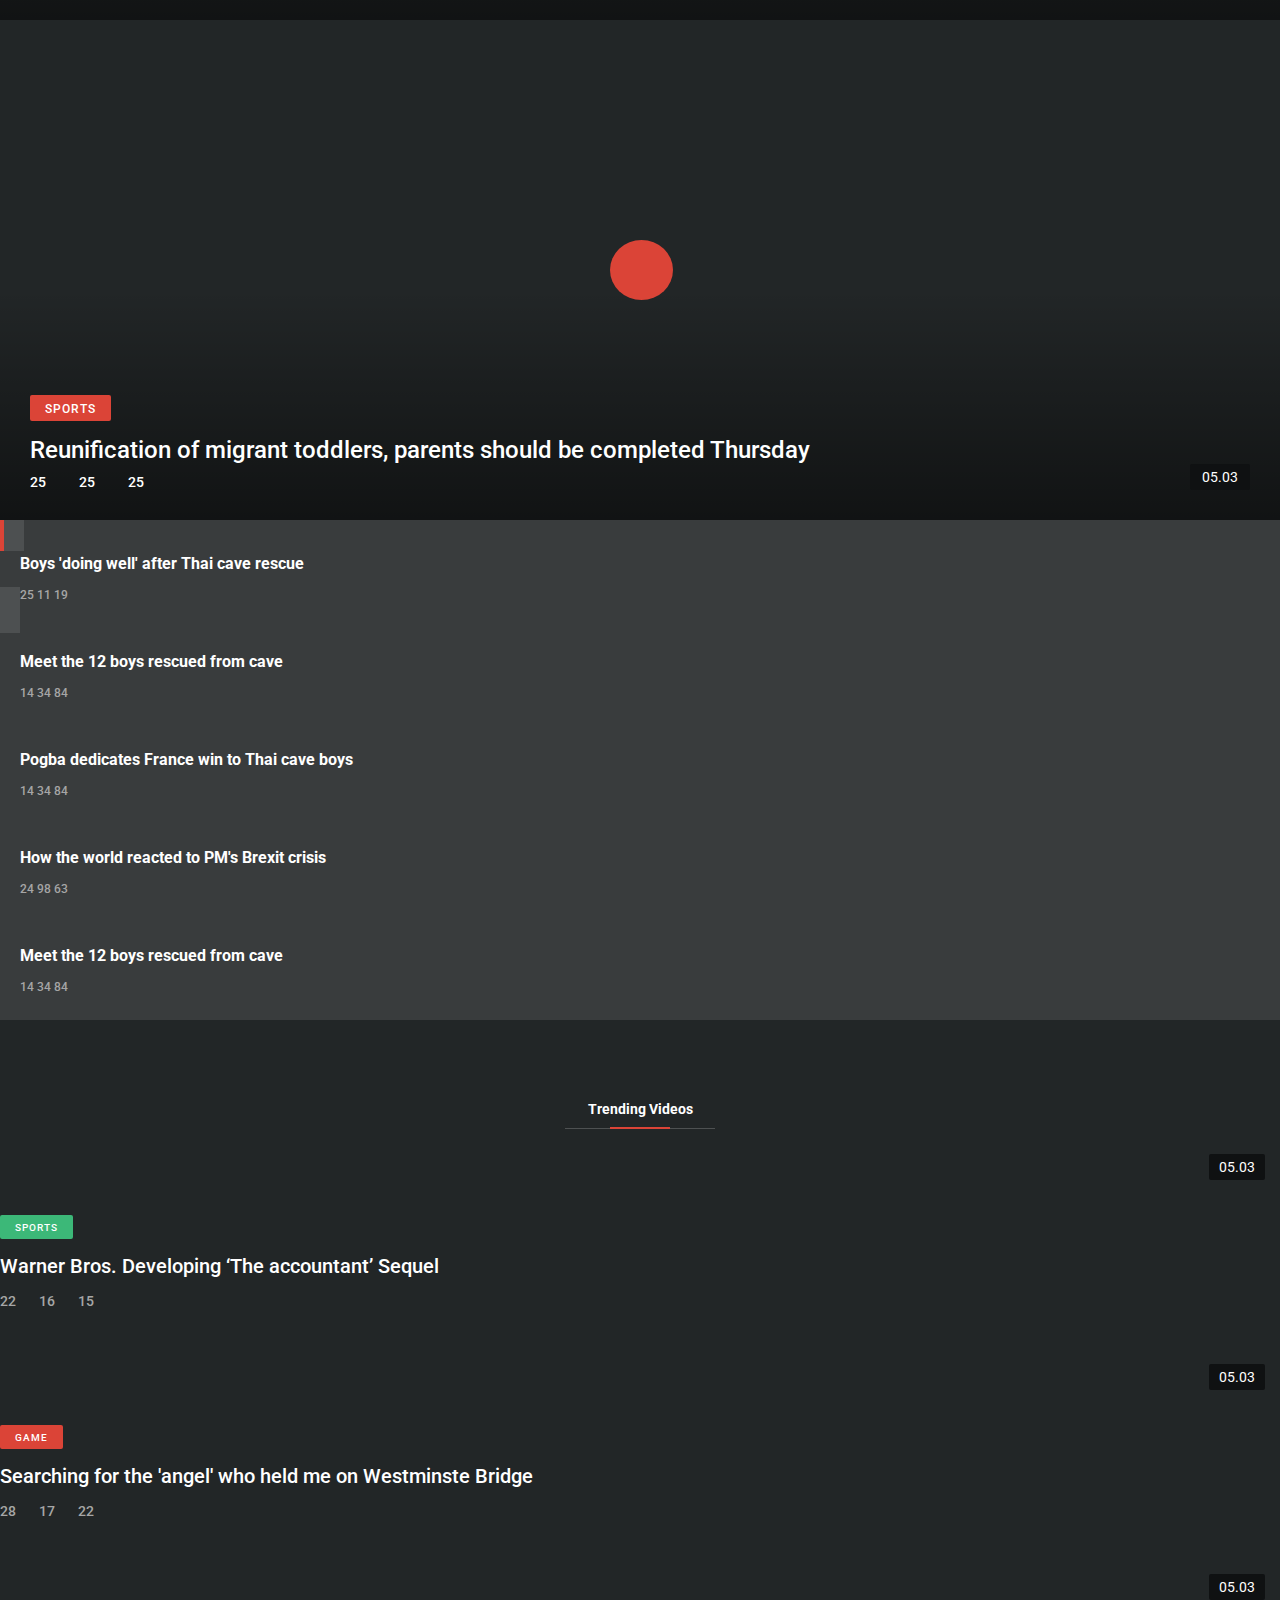
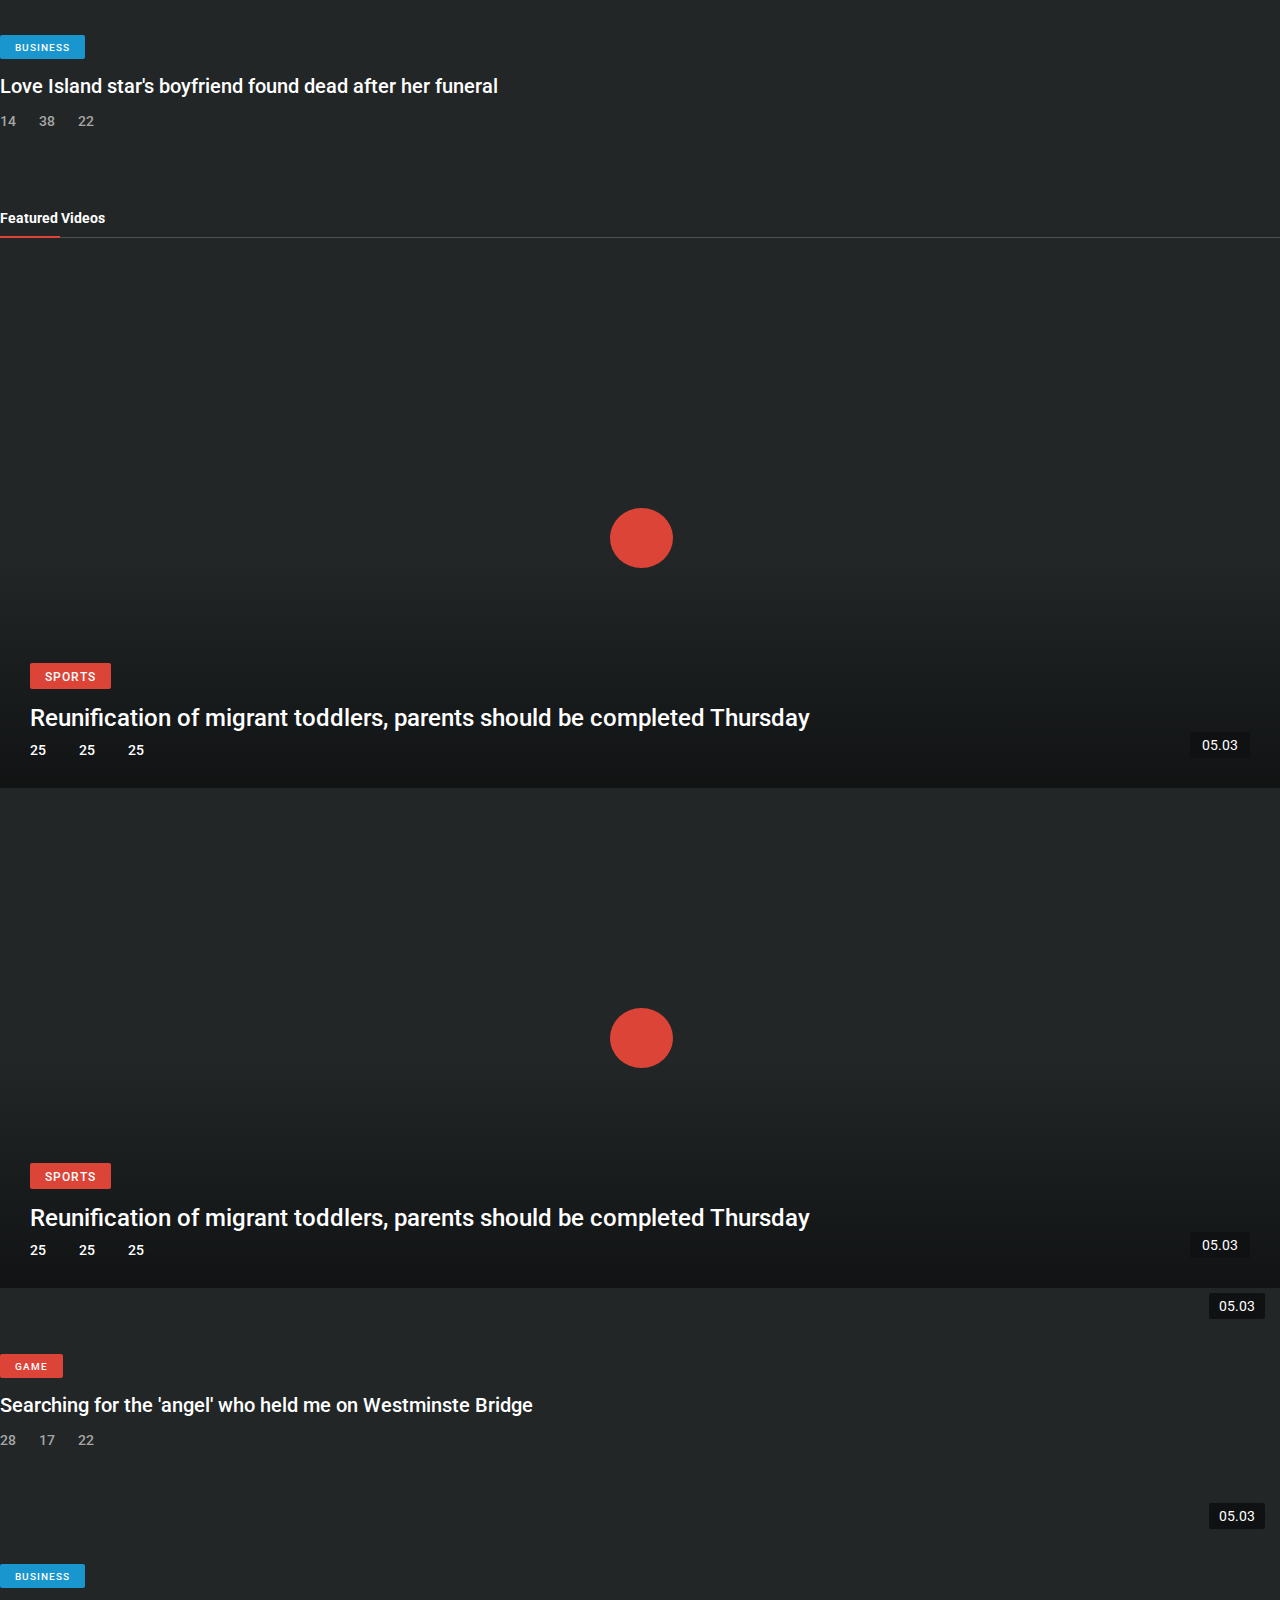
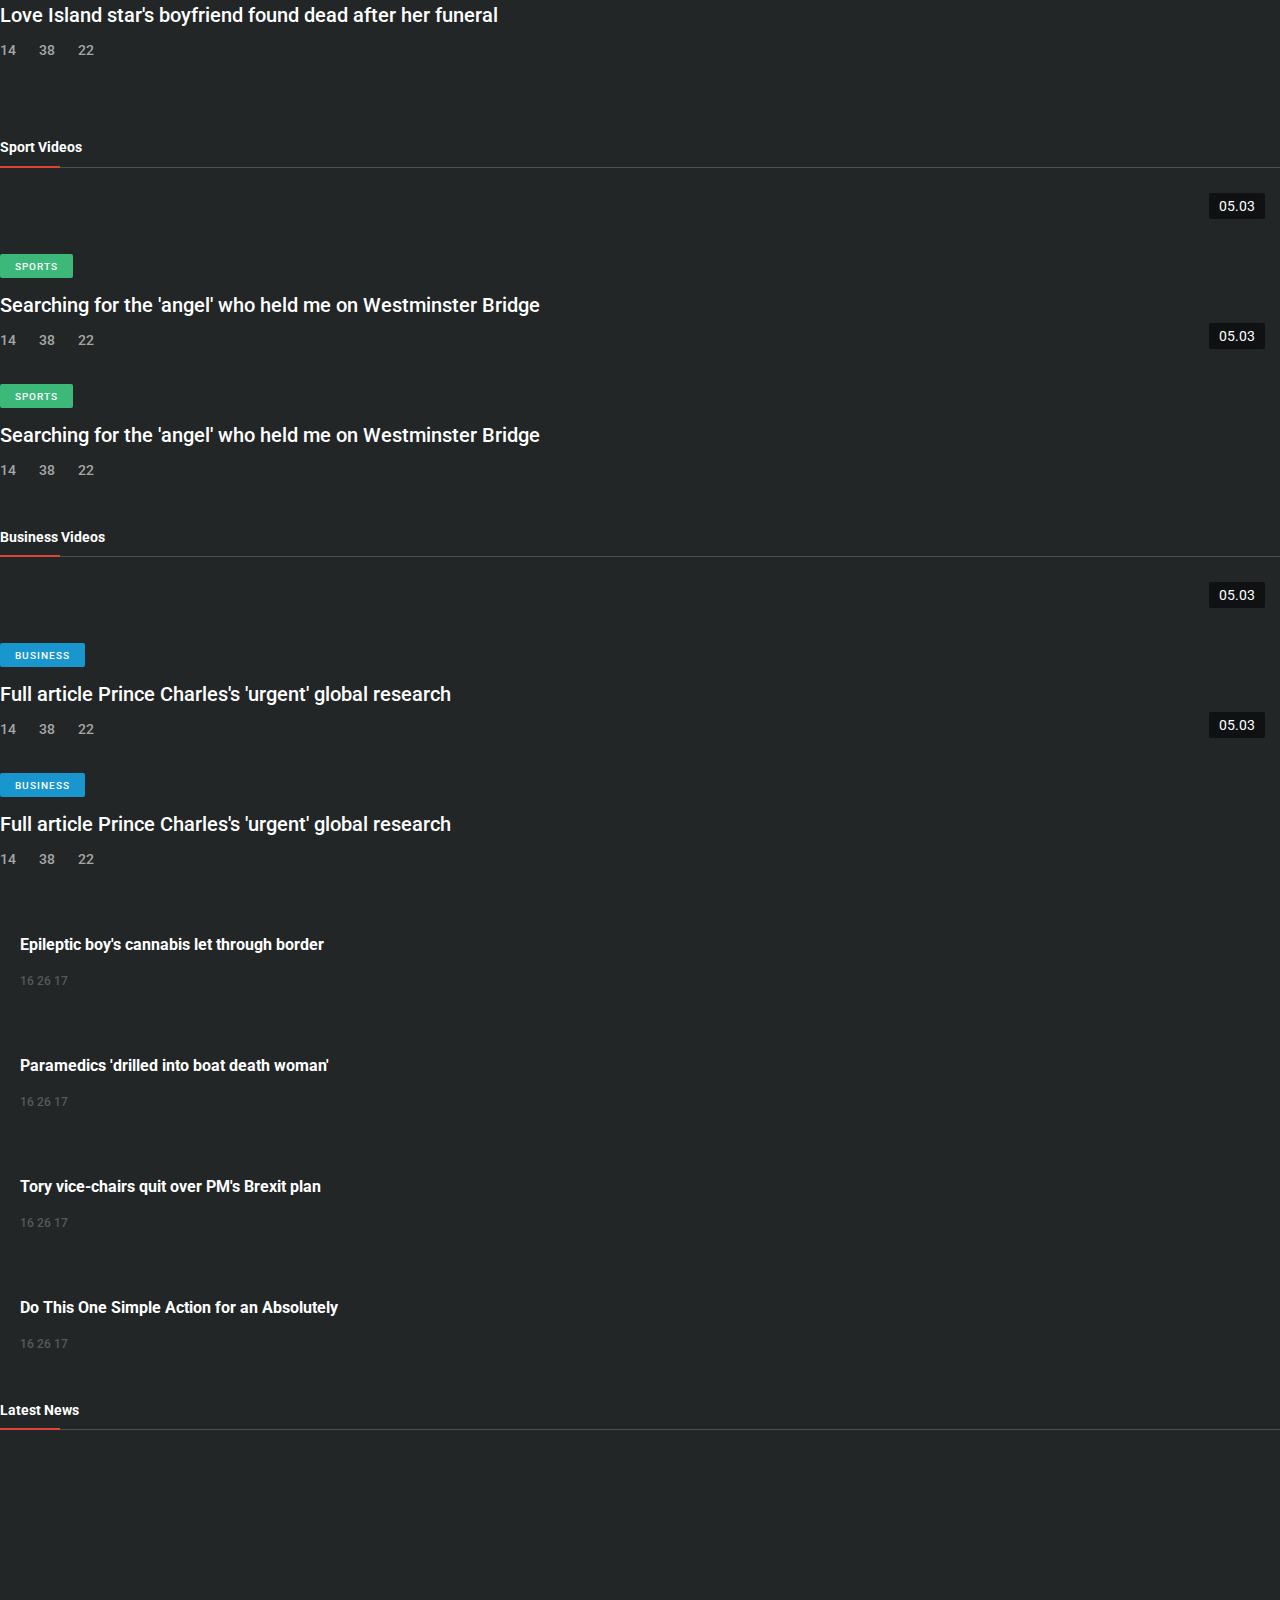
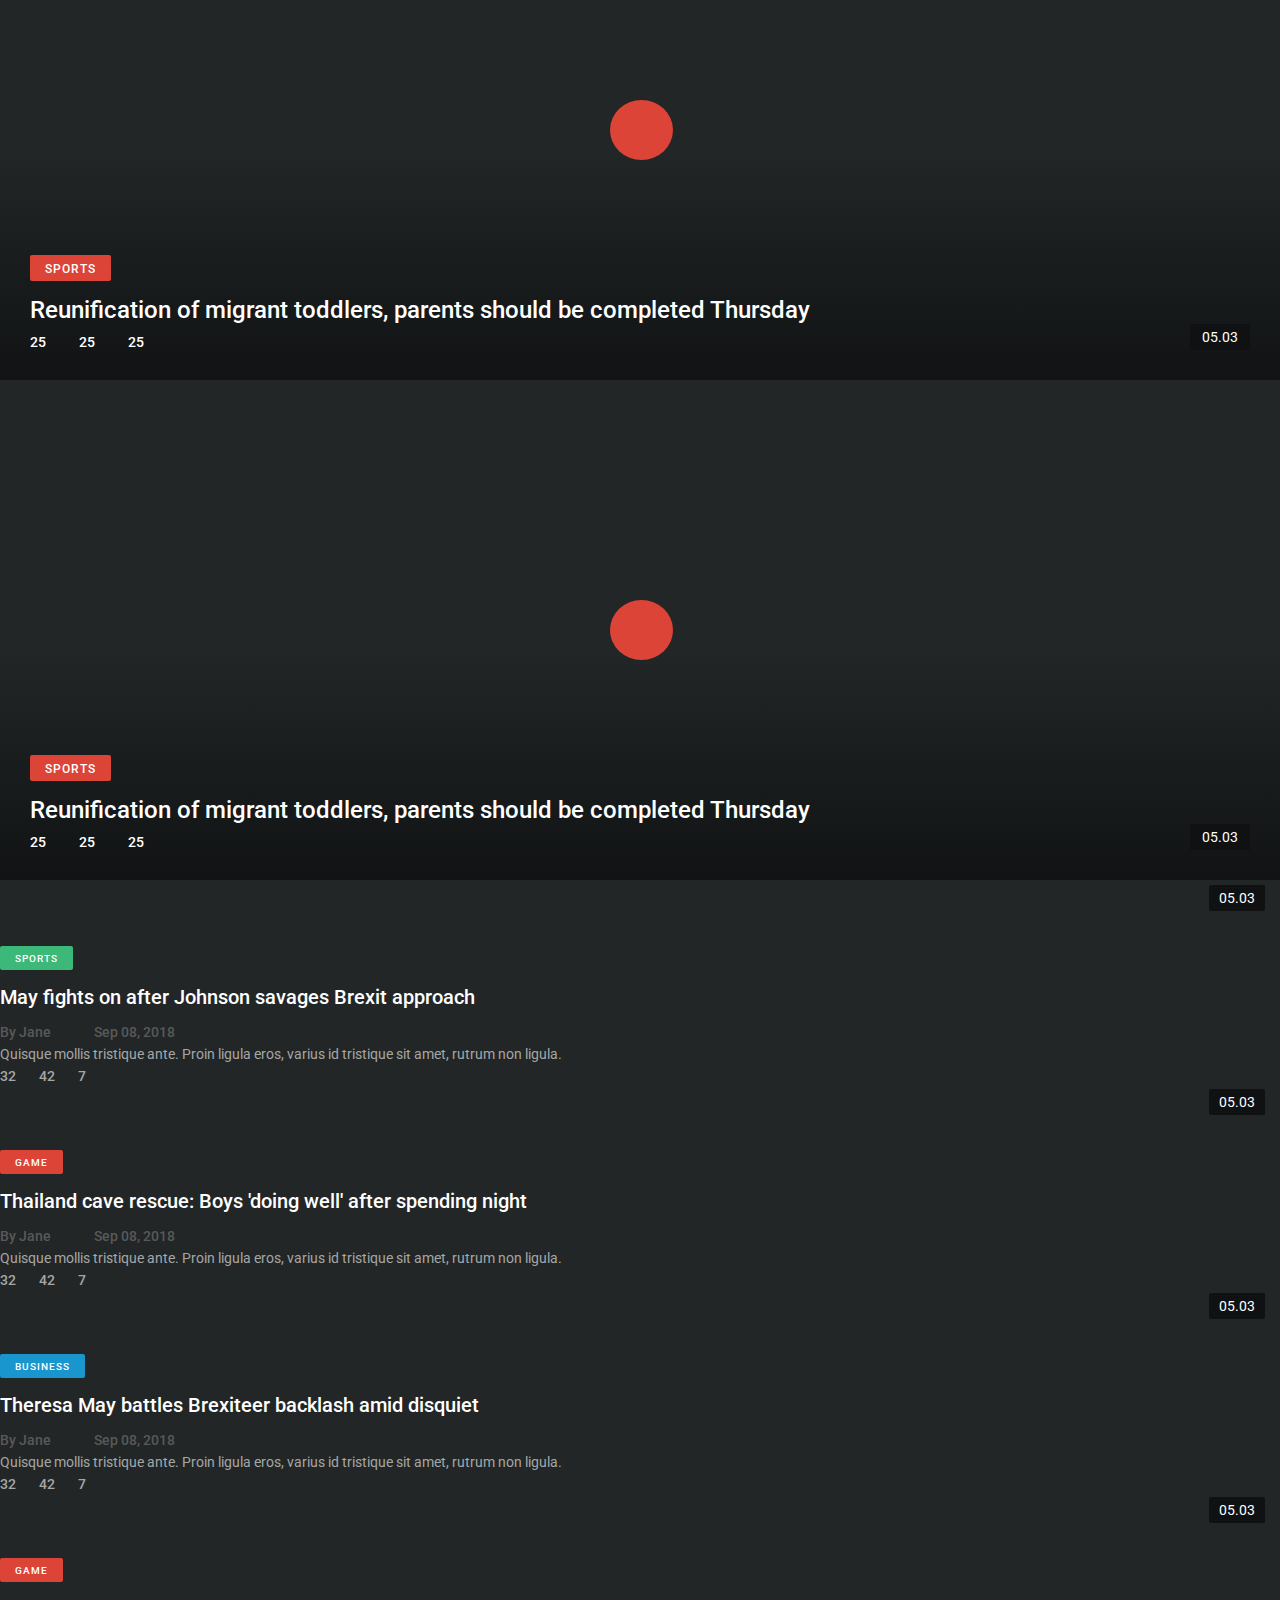
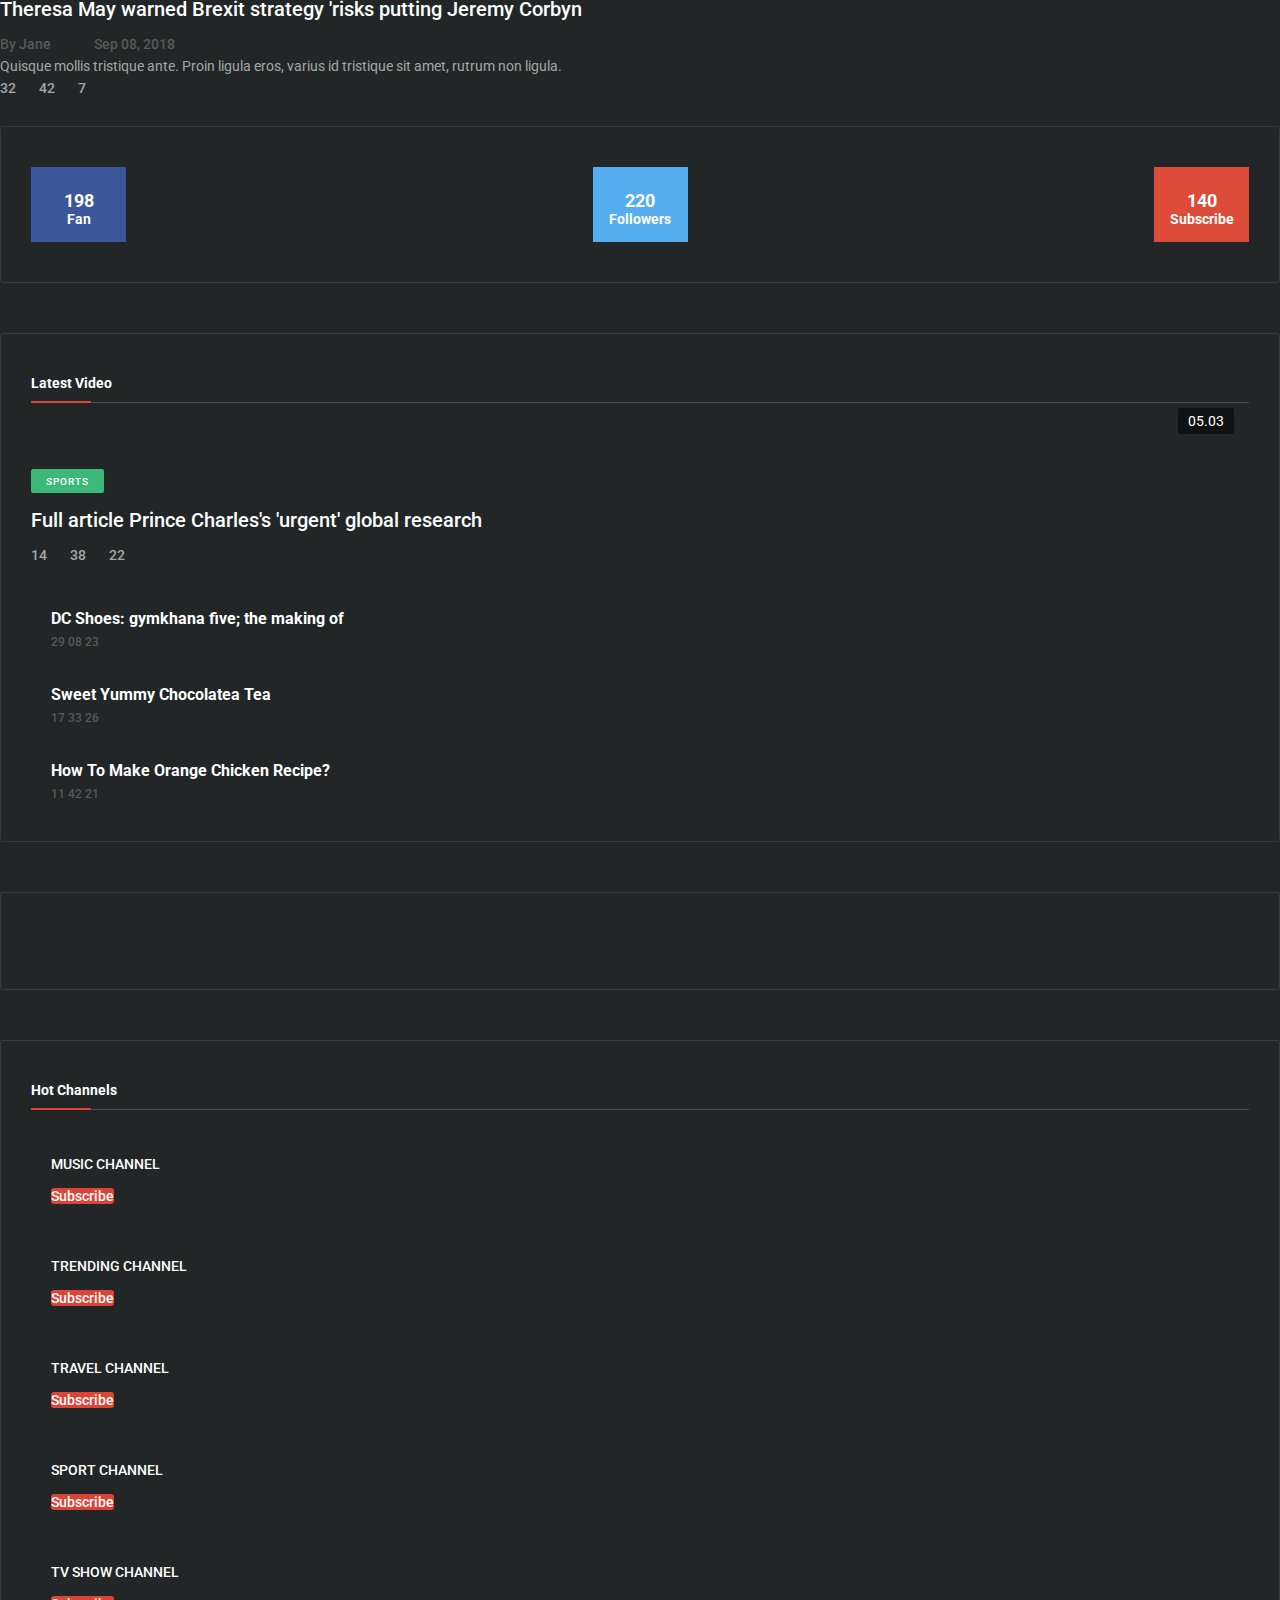
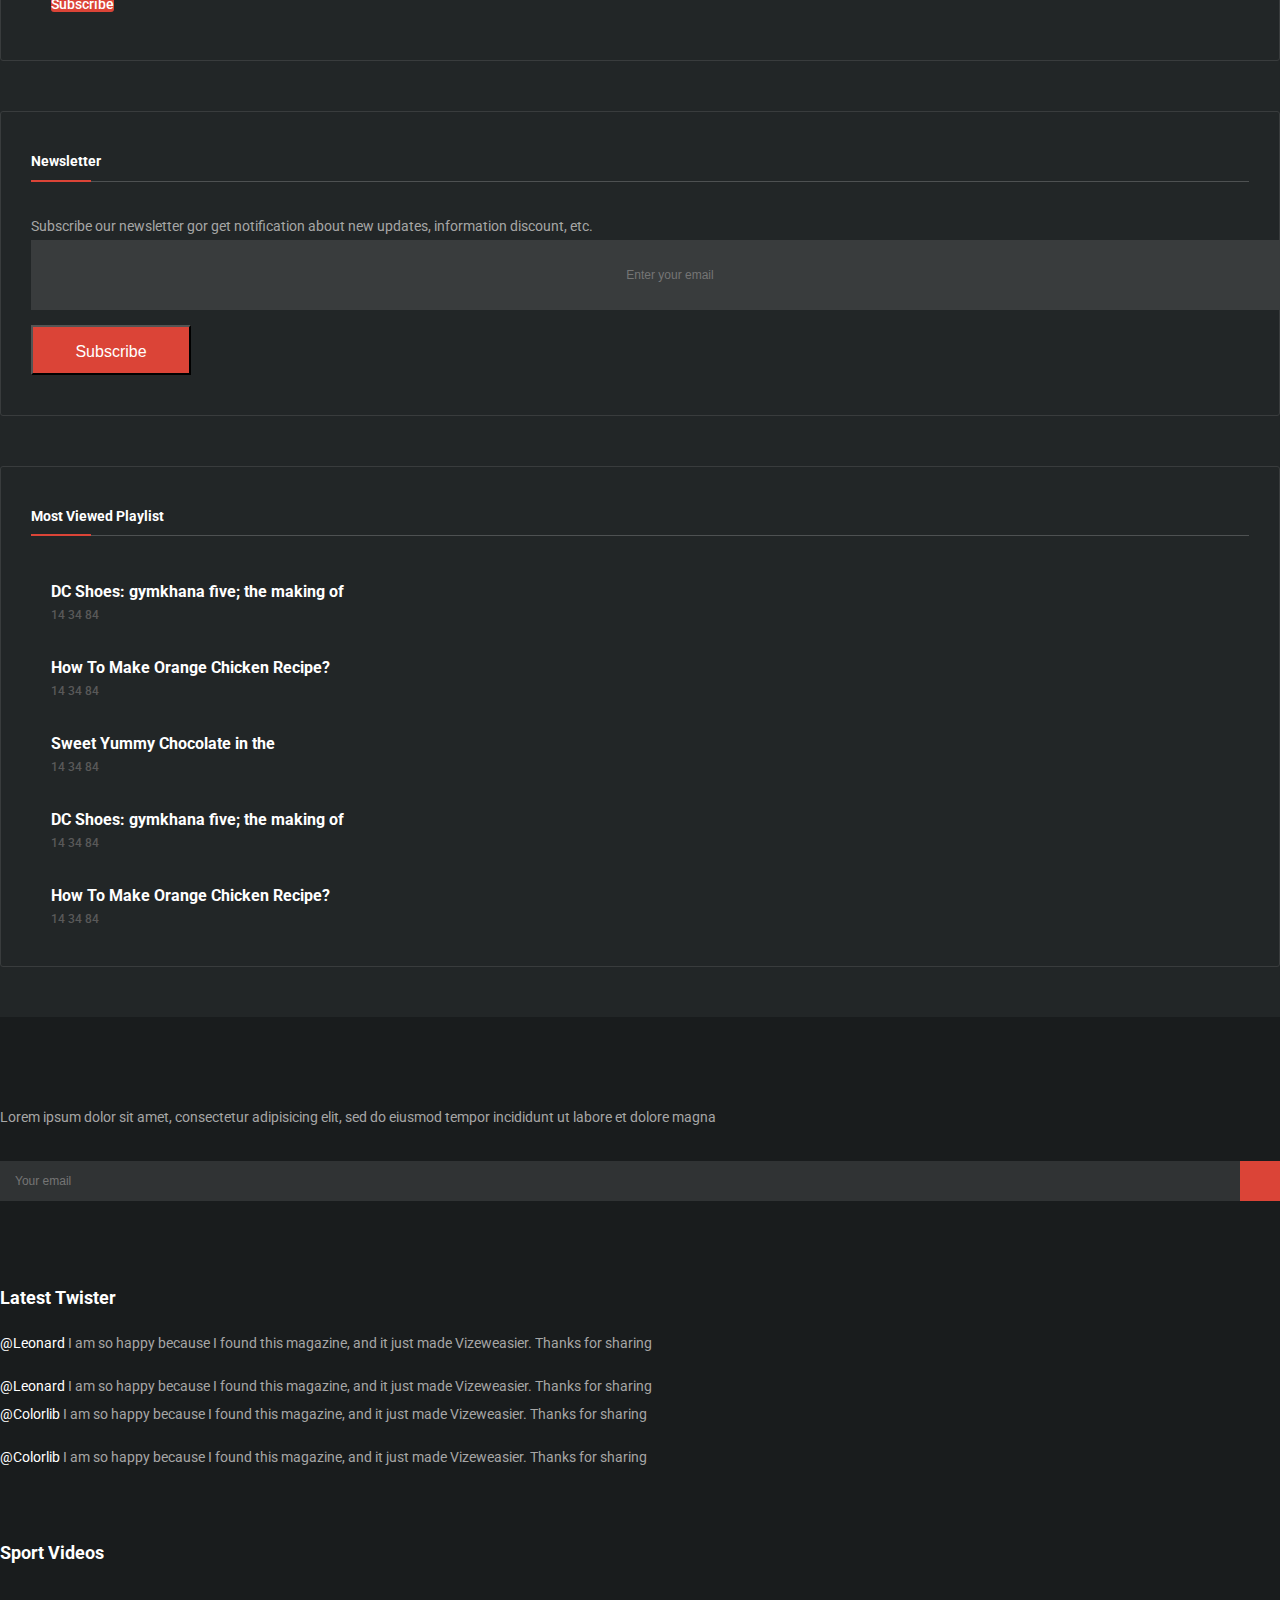
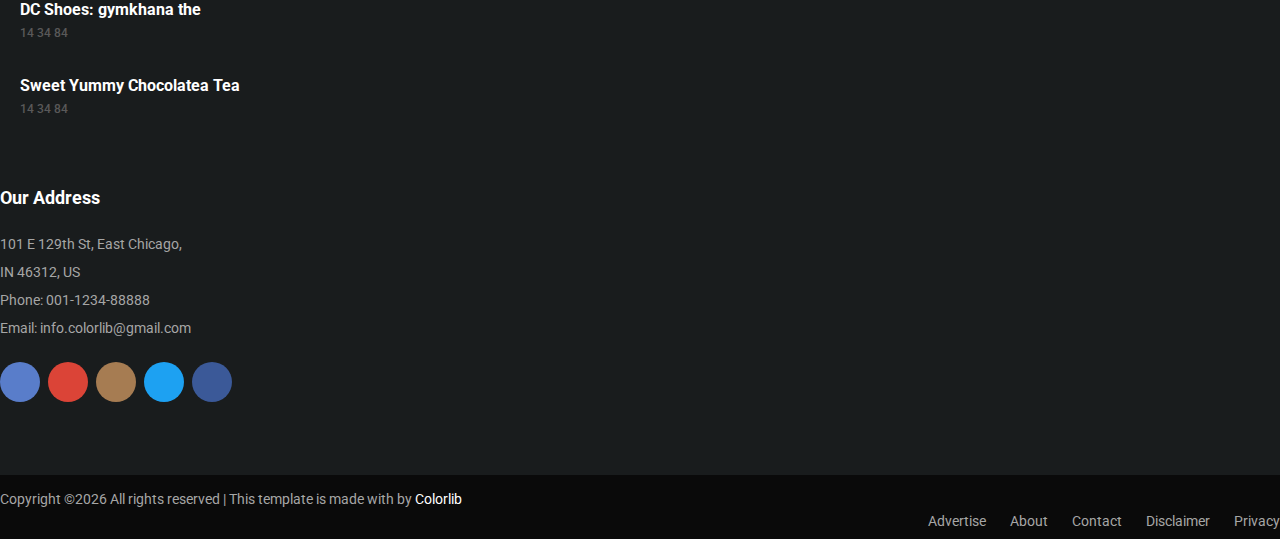
==== commit e171067c: "yangi" ====
--- a/vizew/index.html
+++ b/vizew/index.html
@@ -9,7 +9,7 @@
     <!-- The above 4 meta tags *must* come first in the head; any other head content must come *after* these tags -->
 
     <!-- Title -->
-    <title>Yoshlar Nigohi Gazetasi</title>
+    <title>Tabriklayman &amp;Man ham  tabrikleman !!!!!!!!!!!!!!!!!!!!!!!!!!!</title>
 
     <!-- Favicon -->
     <link rel="icon" href="img/core-img/favicon.ico">
@@ -40,13 +40,13 @@
                         <!-- Breaking News Widget -->
                         <div class="breaking-news-area d-flex align-items-center">
                             <div class="news-title">
-                                <p>So`nggi Yangiliklar</p>
+                                <p> Covid - 19</p>
                             </div>
                             <div id="breakingNewsTicker" class="ticker">
                                 <ul>
-                                    <li><a href="single-post.html">110 Things Amazon Echo Can Do</a></li>
-                                    <li><a href="single-post.html">Welcome to Colorlib Family.</a></li>
-                                    <li><a href="single-post.html">Boys 'doing well' after Thai</a></li>
+                                    <li><a href="single-post.html">Yuqtirganlar 6662 kishi</a></li>
+                                    <li><a href="single-post.html">Sog'ayganlar 4560 kishi</a></li>
+                                    <li><a href="single-post.html">Vafot etganlar 19 kishi</a></li>
                                 </ul>
                             </div>
                         </div>
@@ -54,22 +54,22 @@
                     <div class="col-12 col-md-6">
                         <div class="top-meta-data d-flex align-items-center justify-content-end">
                             <!-- Top Social Info -->
-                            <!-- <div class="top-social-info">
+                            <div class="top-social-info">
                                 <a href="#"><i class="fa fa-facebook"></i></a>
                                 <a href="#"><i class="fa fa-twitter"></i></a>
                                 <a href="#"><i class="fa fa-pinterest"></i></a>
                                 <a href="#"><i class="fa fa-linkedin"></i></a>
                                 <a href="#"><i class="fa fa-youtube-play"></i></a>
-                            </div> -->
+                            </div>
                             <!-- Top Search Area -->
-                            <!-- <div class="top-search-area">
+                            <div class="top-search-area">
                                 <form action="index.html" method="post">
                                     <input type="search" name="top-search" id="topSearch" placeholder="Search...">
                                     <button type="submit" class="btn"><i class="fa fa-search" aria-hidden="true"></i></button>
                                 </form>
                             </div>
                             <!-- Login -->
-                            <!-- <a href="login.html" class="login-btn"><i class="fa fa-user" aria-hidden="true"></i></a> -->
+                            <a href="login.html" class="login-btn"><i class="fa fa-user" aria-hidden="true"></i></a>
                         </div>
                     </div>
                 </div>
@@ -85,7 +85,7 @@
                     <nav class="classy-navbar justify-content-between" id="vizewNav">
 
                         <!-- Nav brand -->
-                        <a href="index.html" class="nav-brand"><img src="img/core-img/logo.png" alt=""></a>
+                        <a href="index.html" class="nav-brand"><img src="img/core-img/lulu2.png" alt=""></a>
 
                         <!-- Navbar Toggler -->
                         <div class="classy-navbar-toggler">
@@ -105,19 +105,19 @@
                                     <li class="active"><a href="index.html">Asosiy yangiliklar</a></li>
                                     <li><a href="archive-list.html">Sport xabarlari</a></li>
                                     <li><a href="#">Siz uchun qiziq</a>
-                                        <ul class="dropdown">
-                                            <li><a href="index.html">- Asosiy yangiliklar</a></li>
+                                        <!-- <ul class="dropdown"> -->
+                                            <!-- <li><a href="index.html">- Asosiy yangiliklar</a></li>
                                             <li><a href="archive-list.html">- Sport xabarlari</a></li>
                                             <li><a href="archive-grid.html">- Siz uchun qiziq</a></li>
                                             <li><a href="single-post.html">- Kun qahramoni</a></li>
                                             <li><a href="video-post.html">- Biz haqimizda</a></li>
-                                            <li><a href="contact.html">- Kontakt</a></li>
+                                            <li><a href="contact.html">- Kontakt</a></li> -->
                                             <!-- <li><a href="typography.html">- Typography</a></li> -->
                                             <!-- <li><a href="login.html">- Login</a></li> -->
-                                        </ul>
+                                        <!-- </ul> -->
                                     </li>
                                     <li><a href="#">Kun qahramoni</a>
-                                        <div class="megamenu">
+                                        <!-- <div class="megamenu">
                                             <ul class="single-mega cn-col-4">
                                                 <li><a href="index.html">- Home</a></li>
                                                 <li><a href="archive-list.html">- Archive List</a></li>
@@ -158,7 +158,7 @@
                                                 <li><a href="typography.html">- Typography</a></li>
                                                 <li><a href="login.html">- Login</a></li>
                                             </ul>
-                                        </div>
+                                        </div> -->
                                     </li>
                                     <li><a href="contact.html">Biz haqimizda</a></li>
                                 </ul>
@@ -182,7 +182,7 @@
                             <!-- Single Feature Post -->
                             <div class="single-feature-post video-post bg-img" style="background-image: url(img/bg-img/7.jpg);">
                                 <!-- Play Button -->
-                                  <a href="video-post.html"> </a> 
+                                <a href="video-post.html" class="btn play-btn"><i class="fa fa-play" aria-hidden="true"></i></a>
 
                                 <!-- Post Content -->
                                 <div class="post-content">
@@ -203,7 +203,7 @@
                             <!-- Single Feature Post -->
                             <div class="single-feature-post video-post bg-img" style="background-image: url(img/bg-img/8.jpg);">
                                 <!-- Play Button -->
-                                <a href="video-post.html"> </a>
+                                <a href="video-post.html" class="btn play-btn"><i class="fa fa-play" aria-hidden="true"></i></a>
 
                                 <!-- Post Content -->
                                 <div class="post-content">
@@ -224,7 +224,7 @@
                             <!-- Single Feature Post -->
                             <div class="single-feature-post video-post bg-img" style="background-image: url(img/bg-img/9.jpg);">
                                 <!-- Play Button -->
-                                <a href="video-post.html" ></a>
+                                <a href="video-post.html" class="btn play-btn"><i class="fa fa-play" aria-hidden="true"></i></a>
 
                                 <!-- Post Content -->
                                 <div class="post-content">
@@ -246,7 +246,7 @@
                             <!-- Single Feature Post -->
                             <div class="single-feature-post video-post bg-img" style="background-image: url(img/bg-img/10.jpg);">
                                 <!-- Play Button -->
-                                <a href="video-post.html"></i></a>
+                                <a href="video-post.html" class="btn play-btn"><i class="fa fa-play" aria-hidden="true"></i></a>
 
                                 <!-- Post Content -->
                                 <div class="post-content">
@@ -268,7 +268,7 @@
                             <!-- Single Feature Post -->
                             <div class="single-feature-post video-post bg-img" style="background-image: url(img/bg-img/7.jpg);">
                                 <!-- Play Button -->
-                                <a href="video-post.html" ></a>
+                                <a href="video-post.html" class="btn play-btn"><i class="fa fa-play" aria-hidden="true"></i></a>
 
                                 <!-- Post Content -->
                                 <div class="post-content">
@@ -290,7 +290,7 @@
                             <!-- Single Feature Post -->
                             <div class="single-feature-post video-post bg-img" style="background-image: url(img/bg-img/10.jpg);">
                                 <!-- Play Button -->
-                                <a href="video-post.html"></a>
+                                <a href="video-post.html" class="btn play-btn"><i class="fa fa-play" aria-hidden="true"></i></a>
 
                                 <!-- Post Content -->
                                 <div class="post-content">
@@ -312,7 +312,7 @@
                             <!-- Single Feature Post -->
                             <div class="single-feature-post video-post bg-img" style="background-image: url(img/bg-img/7.jpg);">
                                 <!-- Play Button -->
-                                <a href="video-post.html" ></a>
+                                <a href="video-post.html" class="btn play-btn"><i class="fa fa-play" aria-hidden="true"></i></a>
 
                                 <!-- Post Content -->
                                 <div class="post-content">
@@ -482,7 +482,7 @@
                 <div class="col-12">
                     <!-- Section Heading -->
                     <div class="section-heading">
-                        <h4>Trend  Xabarlar</h4>
+                        <h4>Trending Videos</h4>
                         <div class="line"></div>
                     </div>
                 </div>
@@ -502,7 +502,7 @@
 
                         <!-- Post Content -->
                         <div class="post-content">
-                            <a href="#" class="post-cata cata-sm cata-success">Sport</a>
+                            <a href="#" class="post-cata cata-sm cata-success">Sports</a>
                             <a href="single-post.html" class="post-title">Warner Bros. Developing ‘The accountant’ Sequel</a>
                             <div class="post-meta d-flex">
                                 <a href="#"><i class="fa fa-comments-o" aria-hidden="true"></i> 22</a>
@@ -1048,7 +1048,7 @@
                         </div>
 
                         <!-- ***** Single Widget ***** -->
-                        <div class="single-widget  mb-50">
+                        <div class="single-widget latest-video-widget mb-50">
                             <!-- Section Heading -->
                             <div class="section-heading style-2 mb-30">
                                 <h4>Latest Video</h4>
@@ -1124,7 +1124,99 @@
                         </div>
 
                         <!-- ***** Single Widget ***** -->
-                      
+                        <div class="single-widget add-widget mb-50">
+                            <a href="#"><img src="img/bg-img/add.png" alt=""></a>
+                        </div>
+
+                        <!-- ***** Sidebar Widget ***** -->
+                        <div class="single-widget youtube-channel-widget mb-50">
+                            <!-- Section Heading -->
+                            <div class="section-heading style-2 mb-30">
+                                <h4>Hot Channels</h4>
+                                <div class="line"></div>
+                            </div>
+
+                            <!-- Single YouTube Channel -->
+                            <div class="single-youtube-channel d-flex align-items-center">
+                                <div class="youtube-channel-thumbnail">
+                                    <img src="img/bg-img/25.jpg" alt="">
+                                </div>
+                                <div class="youtube-channel-content">
+                                    <a href="single-post.html" class="channel-title">Music Channel</a>
+                                    <a href="#" class="btn subscribe-btn"><i class="fa fa-play-circle-o" aria-hidden="true"></i> Subscribe</a>
+                                </div>
+                            </div>
+
+                            <!-- Single YouTube Channel -->
+                            <div class="single-youtube-channel d-flex align-items-center">
+                                <div class="youtube-channel-thumbnail">
+                                    <img src="img/bg-img/26.jpg" alt="">
+                                </div>
+                                <div class="youtube-channel-content">
+                                    <a href="single-post.html" class="channel-title">Trending Channel</a>
+                                    <a href="#" class="btn subscribe-btn"><i class="fa fa-play-circle-o" aria-hidden="true"></i> Subscribe</a>
+                                </div>
+                            </div>
+
+                            <!-- Single YouTube Channel -->
+                            <div class="single-youtube-channel d-flex align-items-center">
+                                <div class="youtube-channel-thumbnail">
+                                    <img src="img/bg-img/27.jpg" alt="">
+                                </div>
+                                <div class="youtube-channel-content">
+                                    <a href="single-post.html" class="channel-title">Travel Channel</a>
+                                    <a href="#" class="btn subscribe-btn"><i class="fa fa-play-circle-o" aria-hidden="true"></i> Subscribe</a>
+                                </div>
+                            </div>
+
+                            <!-- Single YouTube Channel -->
+                            <div class="single-youtube-channel d-flex align-items-center">
+                                <div class="youtube-channel-thumbnail">
+                                    <img src="img/bg-img/28.jpg" alt="">
+                                </div>
+                                <div class="youtube-channel-content">
+                                    <a href="single-post.html" class="channel-title">Sport Channel</a>
+                                    <a href="#" class="btn subscribe-btn"><i class="fa fa-play-circle-o" aria-hidden="true"></i> Subscribe</a>
+                                </div>
+                            </div>
+
+                            <!-- Single YouTube Channel -->
+                            <div class="single-youtube-channel d-flex align-items-center">
+                                <div class="youtube-channel-thumbnail">
+                                    <img src="img/bg-img/29.jpg" alt="">
+                                </div>
+                                <div class="youtube-channel-content">
+                                    <a href="single-post.html" class="channel-title">TV Show Channel</a>
+                                    <a href="#" class="btn subscribe-btn"><i class="fa fa-play-circle-o" aria-hidden="true"></i> Subscribe</a>
+                                </div>
+                            </div>
+                        </div>
+
+                        <!-- ***** Single Widget ***** -->
+                        <div class="single-widget newsletter-widget mb-50">
+                            <!-- Section Heading -->
+                            <div class="section-heading style-2 mb-30">
+                                <h4>Newsletter</h4>
+                                <div class="line"></div>
+                            </div>
+                            <p>Subscribe our newsletter gor get notification about new updates, information discount, etc.</p>
+                            <!-- Newsletter Form -->
+                            <div class="newsletter-form">
+                                <form action="#" method="post">
+                                    <input type="email" name="nl-email" class="form-control mb-15" id="emailnl" placeholder="Enter your email">
+                                    <button type="submit" class="btn vizew-btn w-100">Subscribe</button>
+                                </form>
+                            </div>
+                        </div>
+
+                        <!-- ***** Single Widget ***** -->
+                        <div class="single-widget mb-50">
+                            <!-- Section Heading -->
+                            <div class="section-heading style-2 mb-30">
+                                <h4>Most Viewed Playlist</h4>
+                                <div class="line"></div>
+                            </div>
+
                             <!-- Single Blog Post -->
                             <div class="single-blog-post d-flex">
                                 <div class="post-thumbnail">
@@ -1213,9 +1305,55 @@
         <div class="container">
             <div class="row">
                 <!-- Footer Widget Area -->
-                
-
-              
+                <div class="col-12 col-sm-6 col-xl-3">
+                    <div class="footer-widget mb-70">
+                        <!-- Logo -->
+                        <a href="index.html" class="foo-logo d-block mb-4"><img src="img/core-img/logo2.png" alt=""></a>
+                        <p>Lorem ipsum dolor sit amet, consectetur adipisicing elit, sed do eiusmod tempor incididunt ut labore et dolore magna</p>
+                        <!-- Footer Newsletter Area -->
+                        <div class="footer-nl-area">
+                            <form action="#" method="post">
+                                <input type="email" name="nl-email" class="form-control" id="nlEmail" placeholder="Your email">
+                                <button type="submit"><i class="fa fa-paper-plane" aria-hidden="true"></i></button>
+                            </form>
+                        </div>
+                    </div>
+                </div>
+
+                <!-- Footer Widget Area -->
+                <div class="col-12 col-sm-6 col-xl-3">
+                    <div class="footer-widget mb-70">
+                        <h6 class="widget-title">Latest Twister</h6>
+                        <!-- Twitter Slides -->
+                        <div class="twitter-slides owl-carousel">
+
+                            <!-- Single Twitter Slide -->
+                            <div class="single--twitter-slide">
+                                <!-- Single Twit -->
+                                <div class="single-twit">
+                                    <p><i class="fa fa-twitter"></i> <span>@Leonard</span> I am so happy because I found this magazine, and it just made Vizeweasier. Thanks for sharing</p>
+                                </div>
+                                <!-- Single Twit -->
+                                <div class="single-twit">
+                                    <p><i class="fa fa-twitter"></i> <span>@Leonard</span> I am so happy because I found this magazine, and it just made Vizeweasier. Thanks for sharing</p>
+                                </div>
+                            </div>
+
+                            <!-- Single Twitter Slide -->
+                            <div class="single--twitter-slide">
+                                <!-- Single Twit -->
+                                <div class="single-twit">
+                                    <p><i class="fa fa-twitter"></i> <span>@Colorlib</span> I am so happy because I found this magazine, and it just made Vizeweasier. Thanks for sharing</p>
+                                </div>
+                                <!-- Single Twit -->
+                                <div class="single-twit">
+                                    <p><i class="fa fa-twitter"></i> <span>@Colorlib</span> I am so happy because I found this magazine, and it just made Vizeweasier. Thanks for sharing</p>
+                                </div>
+                            </div>
+
+                        </div>
+                    </div>
+                </div>
 
                 <!-- Footer Widget Area -->
                 <div class="col-12 col-sm-6 col-xl-3">
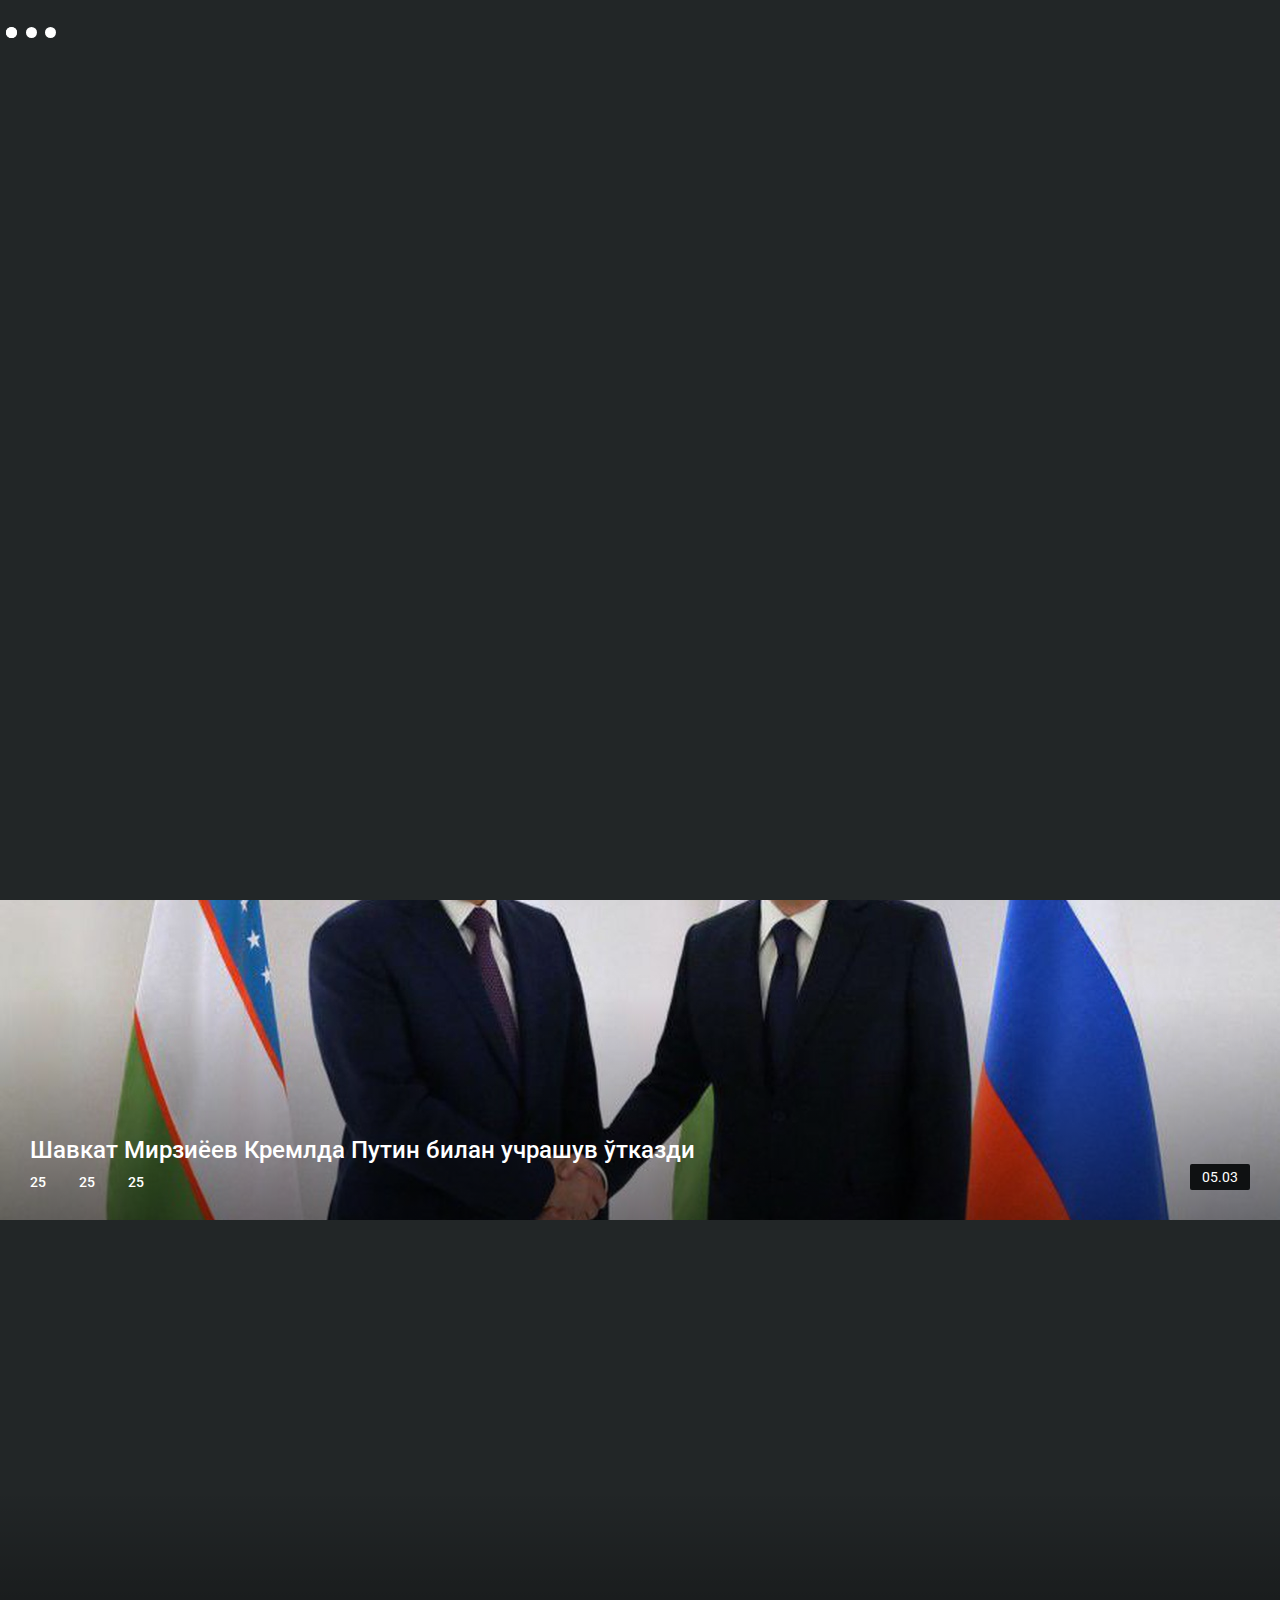
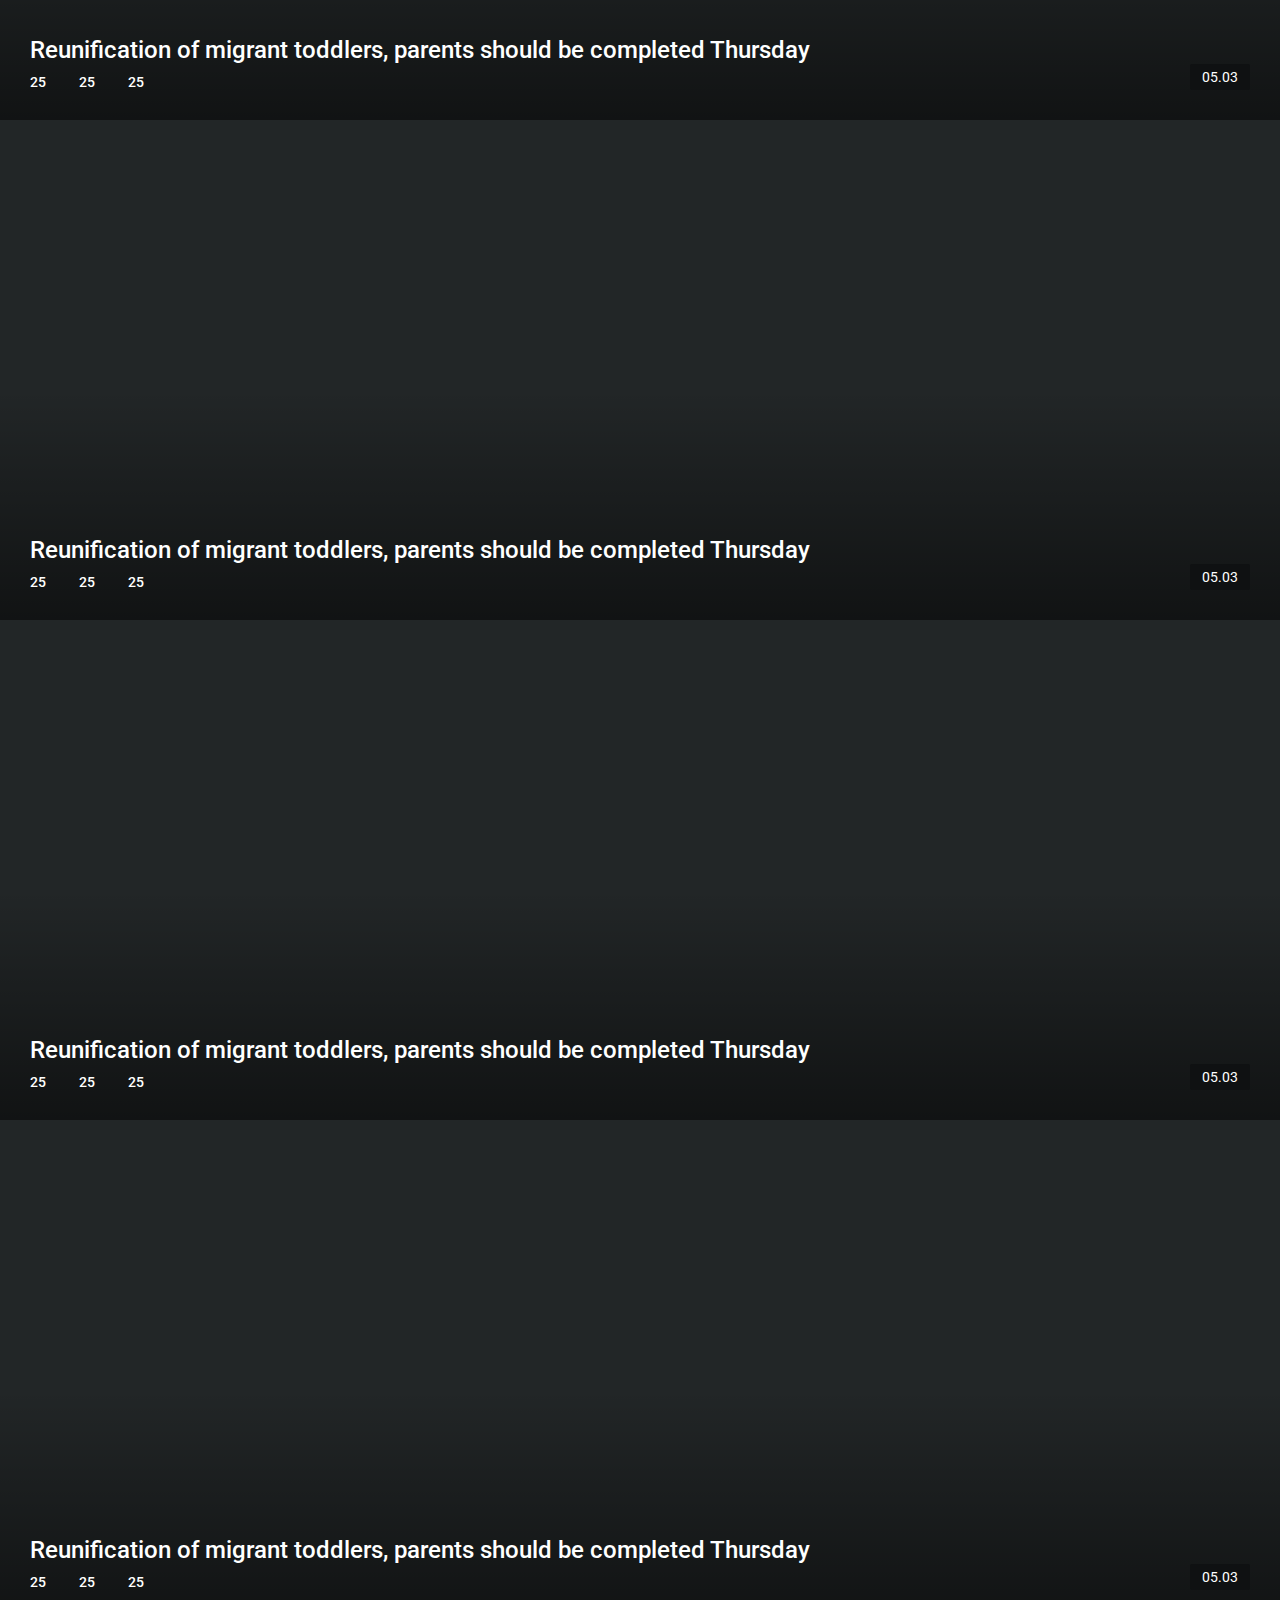
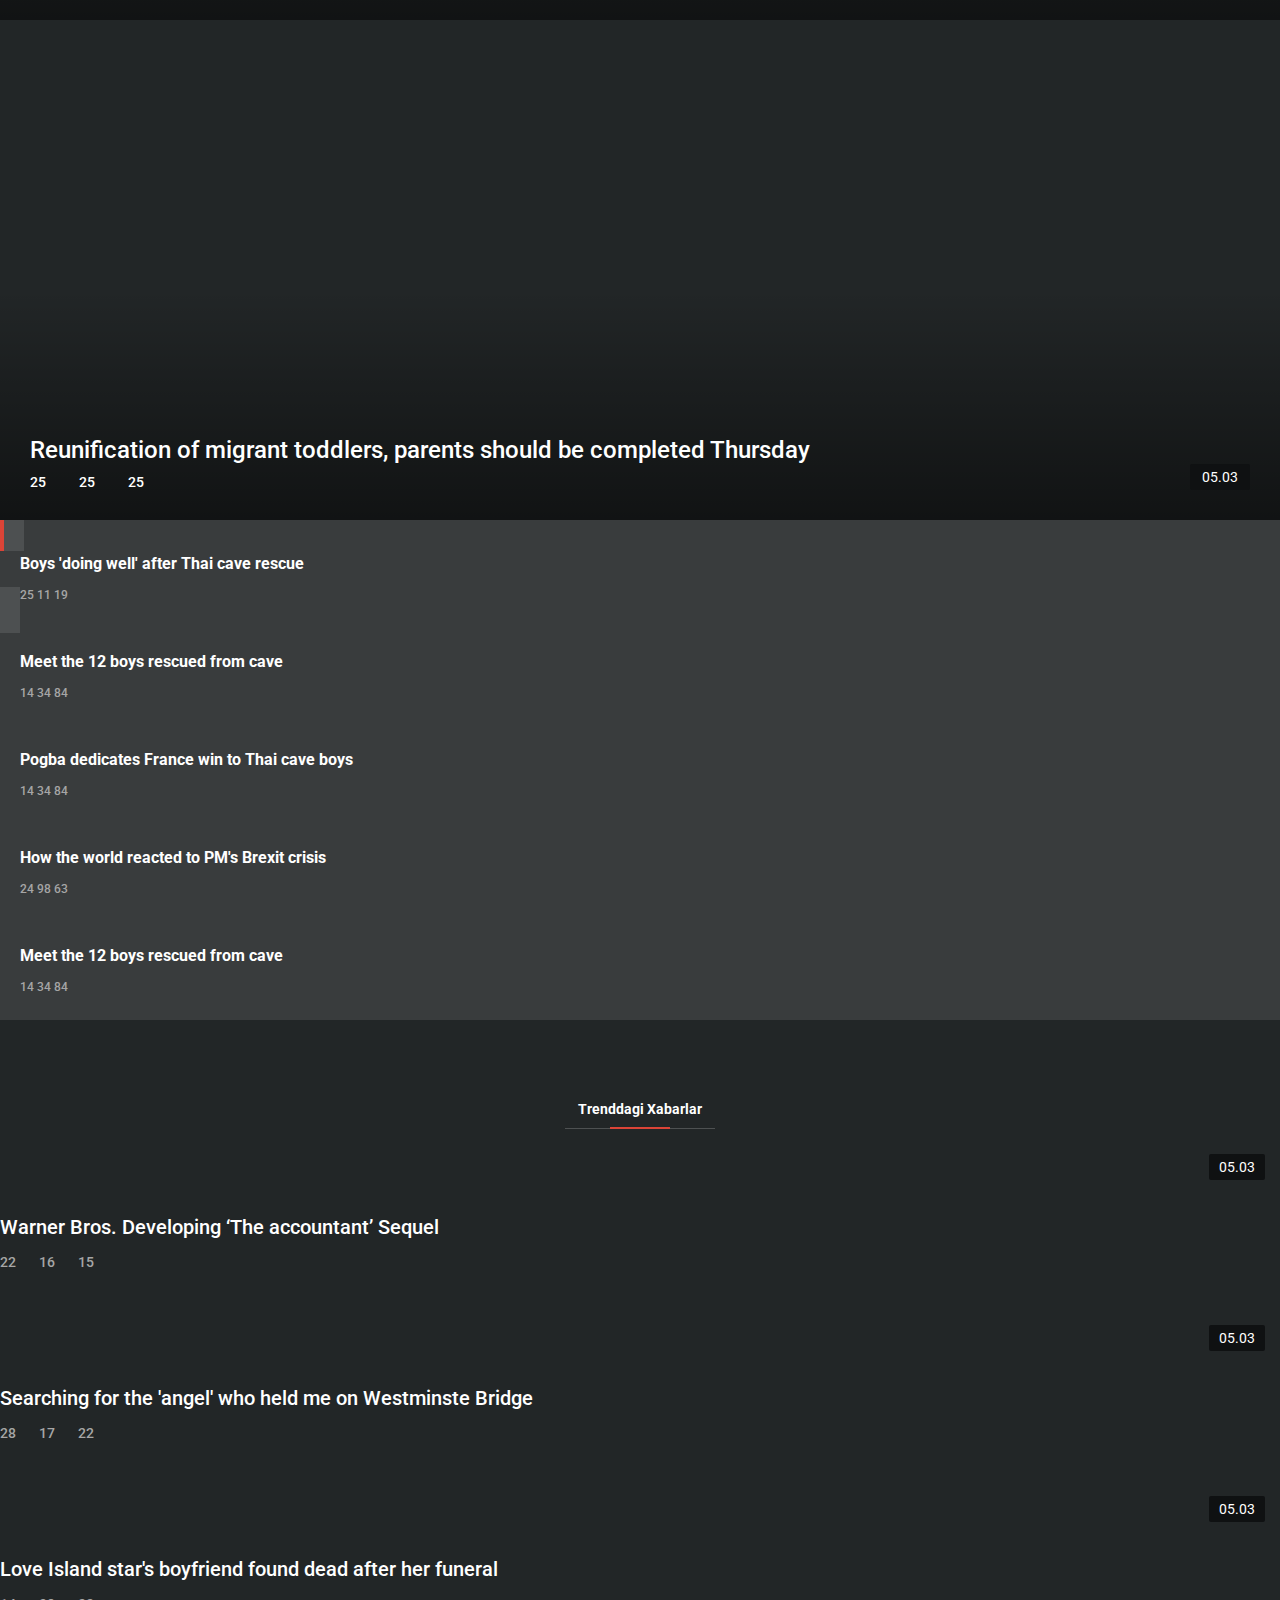
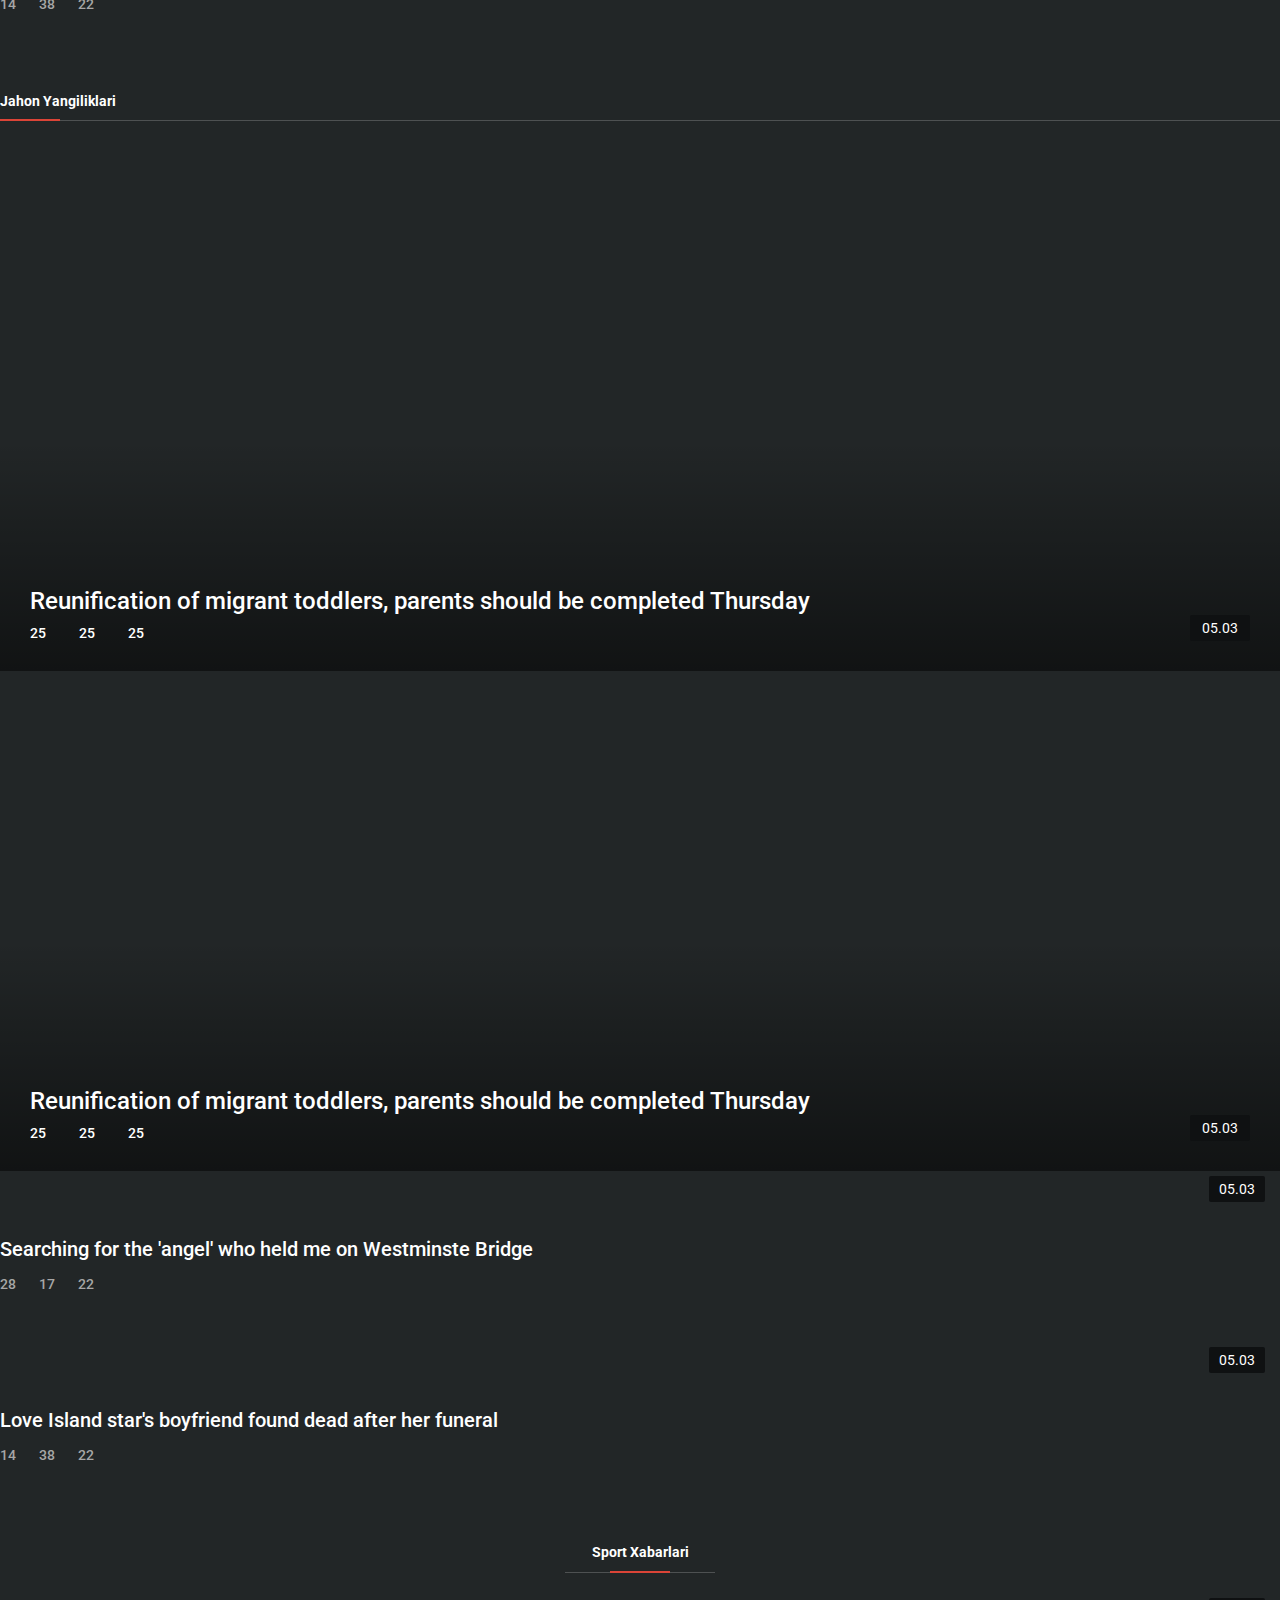
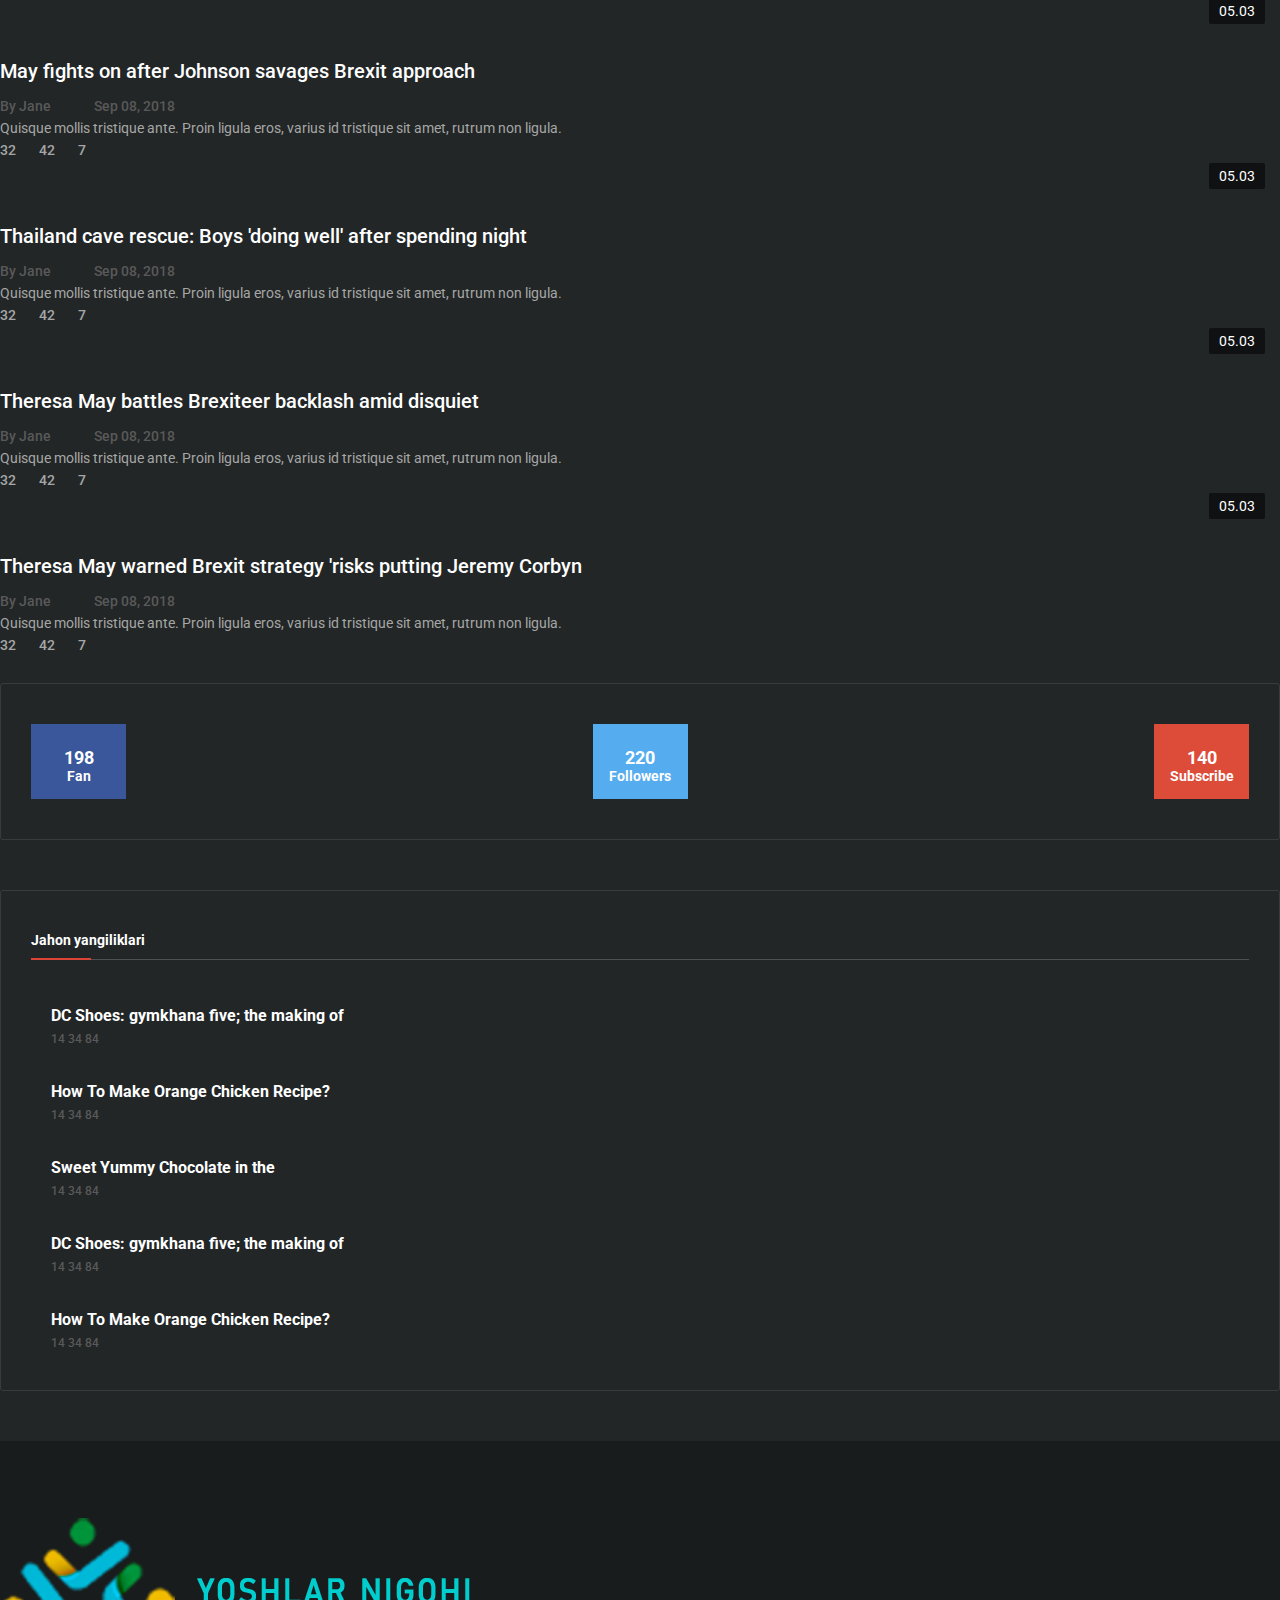
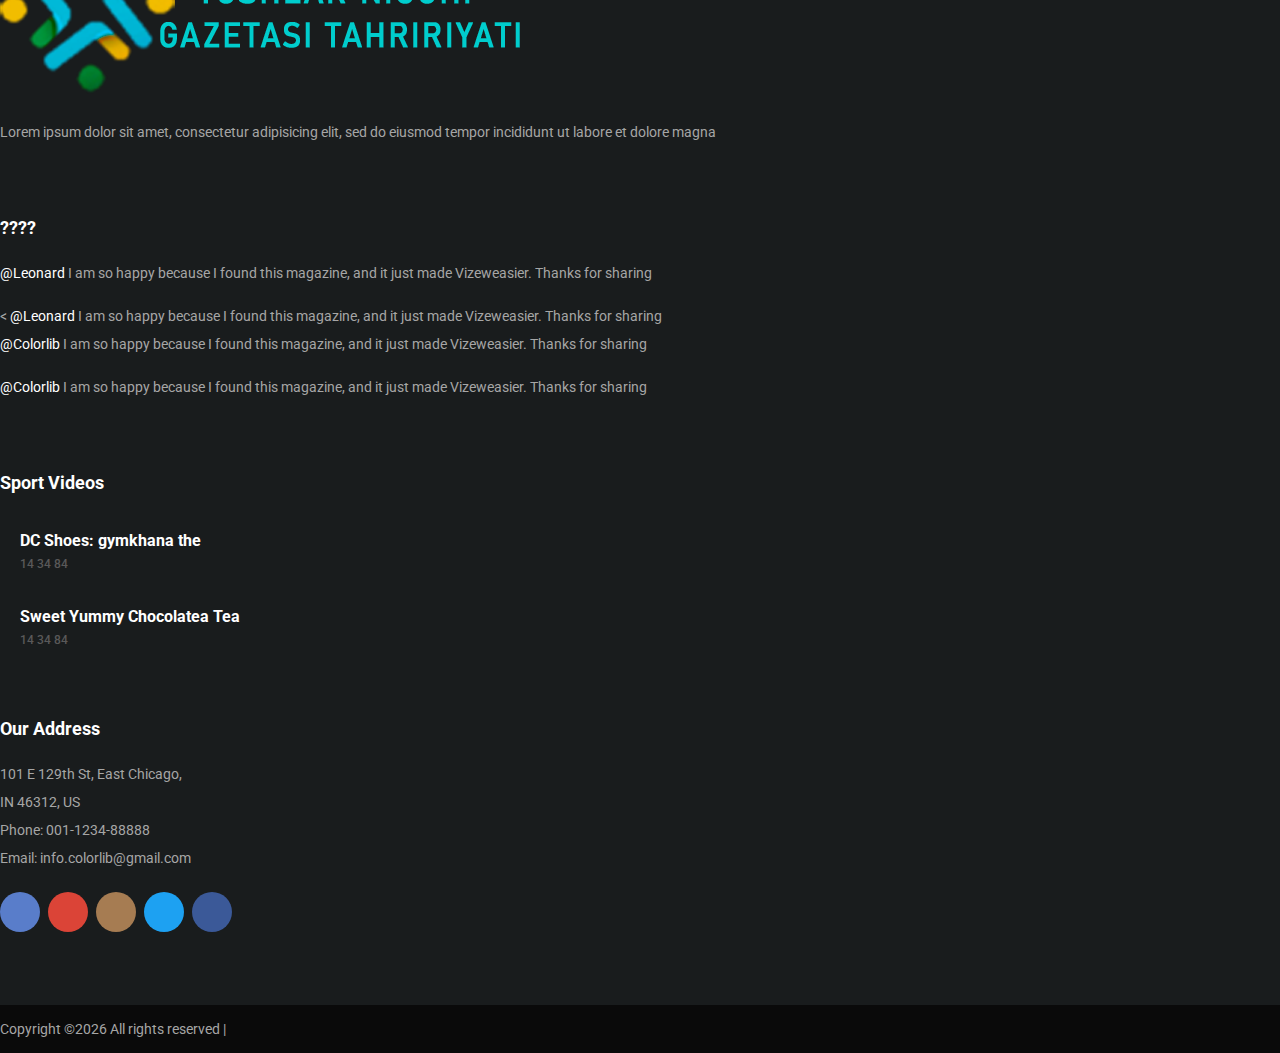
==== commit fcb89435: "Remove unimportants" ====
--- a/vizew/index.html
+++ b/vizew/index.html
@@ -9,7 +9,7 @@
     <!-- The above 4 meta tags *must* come first in the head; any other head content must come *after* these tags -->
 
     <!-- Title -->
-    <title>Tabriklayman &amp;Man ham  tabrikleman !!!!!!!!!!!!!!!!!!!!!!!!!!!</title>
+    <title>Yoshlar Nigohi Gazetasi</title>
 
     <!-- Favicon -->
     <link rel="icon" href="img/core-img/favicon.ico">
@@ -52,25 +52,8 @@
                         </div>
                     </div>
                     <div class="col-12 col-md-6">
-                        <div class="top-meta-data d-flex align-items-center justify-content-end">
-                            <!-- Top Social Info -->
-                            <div class="top-social-info">
-                                <a href="#"><i class="fa fa-facebook"></i></a>
-                                <a href="#"><i class="fa fa-twitter"></i></a>
-                                <a href="#"><i class="fa fa-pinterest"></i></a>
-                                <a href="#"><i class="fa fa-linkedin"></i></a>
-                                <a href="#"><i class="fa fa-youtube-play"></i></a>
-                            </div>
-                            <!-- Top Search Area -->
-                            <div class="top-search-area">
-                                <form action="index.html" method="post">
-                                    <input type="search" name="top-search" id="topSearch" placeholder="Search...">
-                                    <button type="submit" class="btn"><i class="fa fa-search" aria-hidden="true"></i></button>
-                                </form>
-                            </div>
-                            <!-- Login -->
-                            <a href="login.html" class="login-btn"><i class="fa fa-user" aria-hidden="true"></i></a>
-                        </div>
+                       
+                       
                     </div>
                 </div>
             </div>
@@ -103,62 +86,12 @@
                             <div class="classynav">
                                 <ul>
                                     <li class="active"><a href="index.html">Asosiy yangiliklar</a></li>
-                                    <li><a href="archive-list.html">Sport xabarlari</a></li>
-                                    <li><a href="#">Siz uchun qiziq</a>
-                                        <!-- <ul class="dropdown"> -->
-                                            <!-- <li><a href="index.html">- Asosiy yangiliklar</a></li>
-                                            <li><a href="archive-list.html">- Sport xabarlari</a></li>
-                                            <li><a href="archive-grid.html">- Siz uchun qiziq</a></li>
-                                            <li><a href="single-post.html">- Kun qahramoni</a></li>
-                                            <li><a href="video-post.html">- Biz haqimizda</a></li>
-                                            <li><a href="contact.html">- Kontakt</a></li> -->
-                                            <!-- <li><a href="typography.html">- Typography</a></li> -->
-                                            <!-- <li><a href="login.html">- Login</a></li> -->
-                                        <!-- </ul> -->
+                                    <li><a href="#sport-section">Sport xabarlari</a></li>
+                                    <li><a href="archive-list.html">Siz uchun qiziq</a>
+                                       
                                     </li>
-                                    <li><a href="#">Kun qahramoni</a>
-                                        <!-- <div class="megamenu">
-                                            <ul class="single-mega cn-col-4">
-                                                <li><a href="index.html">- Home</a></li>
-                                                <li><a href="archive-list.html">- Archive List</a></li>
-                                                <li><a href="archive-grid.html">- Archive Grid</a></li>
-                                                <li><a href="single-post.html">- Single Post</a></li>
-                                                <li><a href="video-post.html">- Single Video Post</a></li>
-                                                <li><a href="contact.html">- Contact</a></li>
-                                                <li><a href="typography.html">- Typography</a></li>
-                                                <li><a href="login.html">- Login</a></li>
-                                            </ul>
-                                            <ul class="single-mega cn-col-4">
-                                                <li><a href="index.html">- Home</a></li>
-                                                <li><a href="archive-list.html">- Archive List</a></li>
-                                                <li><a href="archive-grid.html">- Archive Grid</a></li>
-                                                <li><a href="single-post.html">- Single Post</a></li>
-                                                <li><a href="video-post.html">- Single Video Post</a></li>
-                                                <li><a href="contact.html">- Contact</a></li>
-                                                <li><a href="typography.html">- Typography</a></li>
-                                                <li><a href="login.html">- Login</a></li>
-                                            </ul>
-                                            <ul class="single-mega cn-col-4">
-                                                <li><a href="index.html">- Home</a></li>
-                                                <li><a href="archive-list.html">- Archive List</a></li>
-                                                <li><a href="archive-grid.html">- Archive Grid</a></li>
-                                                <li><a href="single-post.html">- Single Post</a></li>
-                                                <li><a href="video-post.html">- Single Video Post</a></li>
-                                                <li><a href="contact.html">- Contact</a></li>
-                                                <li><a href="typography.html">- Typography</a></li>
-                                                <li><a href="login.html">- Login</a></li>
-                                            </ul>
-                                            <ul class="single-mega cn-col-4">
-                                                <li><a href="index.html">- Home</a></li>
-                                                <li><a href="archive-list.html">- Archive List</a></li>
-                                                <li><a href="archive-grid.html">- Archive Grid</a></li>
-                                                <li><a href="single-post.html">- Single Post</a></li>
-                                                <li><a href="video-post.html">- Single Video Post</a></li>
-                                                <li><a href="contact.html">- Contact</a></li>
-                                                <li><a href="typography.html">- Typography</a></li>
-                                                <li><a href="login.html">- Login</a></li>
-                                            </ul>
-                                        </div> -->
+                                    <li><a href="asosiy_xabarlar.html">Kun qahramoni</a>
+                                       
                                     </li>
                                     <li><a href="contact.html">Biz haqimizda</a></li>
                                 </ul>
@@ -180,13 +113,55 @@
                     <div class="tab-content">
                         <div class="tab-pane fade show active" id="post-1" role="tabpanel" aria-labelledby="post-1-tab">
                             <!-- Single Feature Post -->
-                            <div class="single-feature-post video-post bg-img" style="background-image: url(img/bg-img/7.jpg);">
+                            <div class="single-feature-post video-post bg-img" style="background-image: url(img/bg-img/foto1.jpg);">
                                 <!-- Play Button -->
-                                <a href="video-post.html" class="btn play-btn"><i class="fa fa-play" aria-hidden="true"></i></a>
+                               
 
                                 <!-- Post Content -->
                                 <div class="post-content">
-                                    <a href="#" class="post-cata">Sports</a>
+                                   
+                                    <a href="asosiy_xabarlar.html" class="post-title">Шавкат Мирзиёев Кремлда Путин билан учрашув ўтказди</a>
+                                    <div class="post-meta d-flex">
+                                        <a href="#"><i class="fa fa-comments-o" aria-hidden="true"></i> 25</a>
+                                        <a href="#"><i class="fa fa-eye" aria-hidden="true"></i> 25</a>
+                                        <a href="#"><i class="fa fa-thumbs-o-up" aria-hidden="true"></i> 25</a>
+                                    </div>
+                                </div>
+
+                                <!-- Video Duration -->
+                                <span class="video-duration">05.03</span>
+                            </div>
+                        </div>
+                        <div class="tab-pane fade" id="post-2" role="tabpanel" aria-labelledby="post-2-tab">
+                            <!-- Single Feature Post -->
+                            <div class="single-feature-post video-post bg-img" style="background-image: url(img/bg-img/foto1.jpg);">
+                                <!-- Play Button -->
+                               
+
+                                <!-- Post Content -->
+                                <div class="post-content">
+                                    
+                                    <a href="single-post.html" class="post-title">Шавкат Мирзиёев Кремлда Путин билан учрашув ўтказди</a>
+                                    <div class="post-meta d-flex">
+                                        <a href="#"><i class="fa fa-comments-o" aria-hidden="true"></i> 25</a>
+                                        <a href="#"><i class="fa fa-eye" aria-hidden="true"></i> 25</a>
+                                        <a href="#"><i class="fa fa-thumbs-o-up" aria-hidden="true"></i> 25</a>
+                                    </div>
+                                </div>
+
+                                <!-- Video Duration -->
+                                <span class="video-duration">05.03</span>
+                            </div>
+                        </div>
+                        <div class="tab-pane fade" id="post-3" role="tabpanel" aria-labelledby="post-3-tab">
+                            <!-- Single Feature Post -->
+                            <div class="single-feature-post video-post bg-img" style="background-image: url(img/bg-img/9.jpg);">
+                                <!-- Play Button -->
+                               
+
+                                <!-- Post Content -->
+                                <div class="post-content">
+                                  
                                     <a href="single-post.html" class="post-title">Reunification of migrant toddlers, parents should be completed Thursday</a>
                                     <div class="post-meta d-flex">
                                         <a href="#"><i class="fa fa-comments-o" aria-hidden="true"></i> 25</a>
@@ -199,15 +174,37 @@
                                 <span class="video-duration">05.03</span>
                             </div>
                         </div>
-                        <div class="tab-pane fade" id="post-2" role="tabpanel" aria-labelledby="post-2-tab">
+
+                        <div class="tab-pane fade" id="post-4" role="tabpanel" aria-labelledby="post-4-tab">
                             <!-- Single Feature Post -->
-                            <div class="single-feature-post video-post bg-img" style="background-image: url(img/bg-img/8.jpg);">
+                            <div class="single-feature-post video-post bg-img" style="background-image: url(img/bg-img/10.jpg);">
                                 <!-- Play Button -->
-                                <a href="video-post.html" class="btn play-btn"><i class="fa fa-play" aria-hidden="true"></i></a>
+                                
 
                                 <!-- Post Content -->
                                 <div class="post-content">
-                                    <a href="#" class="post-cata">Sports</a>
+                                   
+                                    <a href="asosiy_xabarlar.html" class="post-title">Reunification of migrant toddlers, parents should be completed Thursday</a>
+                                    <div class="post-meta d-flex">
+                                        <a href="#"><i class="fa fa-comments-o" aria-hidden="true"></i> 25</a>
+                                        <a href="#"><i class="fa fa-eye" aria-hidden="true"></i> 25</a>
+                                        <a href="#"><i class="fa fa-thumbs-o-up" aria-hidden="true"></i> 25</a>
+                                    </div>
+                                </div>
+
+                                <!-- Video Duration -->
+                                <span class="video-duration">05.03</span>
+                            </div>
+                        </div>
+
+                        <div class="tab-pane fade" id="post-5" role="tabpanel" aria-labelledby="post-5-tab">
+                            <!-- Single Feature Post -->
+                            <div class="single-feature-post video-post bg-img" style="background-image: url(img/bg-img/7.jpg);">
+                                <!-- Play Button -->
+                              
+
+                                <!-- Post Content -->
+                                <div class="post-content">
                                     <a href="single-post.html" class="post-title">Reunification of migrant toddlers, parents should be completed Thursday</a>
                                     <div class="post-meta d-flex">
                                         <a href="#"><i class="fa fa-comments-o" aria-hidden="true"></i> 25</a>
@@ -220,15 +217,15 @@
                                 <span class="video-duration">05.03</span>
                             </div>
                         </div>
-                        <div class="tab-pane fade" id="post-3" role="tabpanel" aria-labelledby="post-3-tab">
+
+                        <div class="tab-pane fade" id="post-6" role="tabpanel" aria-labelledby="post-6-tab">
                             <!-- Single Feature Post -->
-                            <div class="single-feature-post video-post bg-img" style="background-image: url(img/bg-img/9.jpg);">
+                            <div class="single-feature-post video-post bg-img" style="background-image: url(img/bg-img/10.jpg);">
                                 <!-- Play Button -->
-                                <a href="video-post.html" class="btn play-btn"><i class="fa fa-play" aria-hidden="true"></i></a>
+                               
 
                                 <!-- Post Content -->
                                 <div class="post-content">
-                                    <a href="#" class="post-cata">Sports</a>
                                     <a href="single-post.html" class="post-title">Reunification of migrant toddlers, parents should be completed Thursday</a>
                                     <div class="post-meta d-flex">
                                         <a href="#"><i class="fa fa-comments-o" aria-hidden="true"></i> 25</a>
@@ -242,81 +239,13 @@
                             </div>
                         </div>
 
-                        <div class="tab-pane fade" id="post-4" role="tabpanel" aria-labelledby="post-4-tab">
-                            <!-- Single Feature Post -->
-                            <div class="single-feature-post video-post bg-img" style="background-image: url(img/bg-img/10.jpg);">
-                                <!-- Play Button -->
-                                <a href="video-post.html" class="btn play-btn"><i class="fa fa-play" aria-hidden="true"></i></a>
-
-                                <!-- Post Content -->
-                                <div class="post-content">
-                                    <a href="#" class="post-cata">Sports</a>
-                                    <a href="single-post.html" class="post-title">Reunification of migrant toddlers, parents should be completed Thursday</a>
-                                    <div class="post-meta d-flex">
-                                        <a href="#"><i class="fa fa-comments-o" aria-hidden="true"></i> 25</a>
-                                        <a href="#"><i class="fa fa-eye" aria-hidden="true"></i> 25</a>
-                                        <a href="#"><i class="fa fa-thumbs-o-up" aria-hidden="true"></i> 25</a>
-                                    </div>
-                                </div>
-
-                                <!-- Video Duration -->
-                                <span class="video-duration">05.03</span>
-                            </div>
-                        </div>
-
-                        <div class="tab-pane fade" id="post-5" role="tabpanel" aria-labelledby="post-5-tab">
-                            <!-- Single Feature Post -->
-                            <div class="single-feature-post video-post bg-img" style="background-image: url(img/bg-img/7.jpg);">
-                                <!-- Play Button -->
-                                <a href="video-post.html" class="btn play-btn"><i class="fa fa-play" aria-hidden="true"></i></a>
-
-                                <!-- Post Content -->
-                                <div class="post-content">
-                                    <a href="#" class="post-cata">Sports</a>
-                                    <a href="single-post.html" class="post-title">Reunification of migrant toddlers, parents should be completed Thursday</a>
-                                    <div class="post-meta d-flex">
-                                        <a href="#"><i class="fa fa-comments-o" aria-hidden="true"></i> 25</a>
-                                        <a href="#"><i class="fa fa-eye" aria-hidden="true"></i> 25</a>
-                                        <a href="#"><i class="fa fa-thumbs-o-up" aria-hidden="true"></i> 25</a>
-                                    </div>
-                                </div>
-
-                                <!-- Video Duration -->
-                                <span class="video-duration">05.03</span>
-                            </div>
-                        </div>
-
-                        <div class="tab-pane fade" id="post-6" role="tabpanel" aria-labelledby="post-6-tab">
-                            <!-- Single Feature Post -->
-                            <div class="single-feature-post video-post bg-img" style="background-image: url(img/bg-img/10.jpg);">
-                                <!-- Play Button -->
-                                <a href="video-post.html" class="btn play-btn"><i class="fa fa-play" aria-hidden="true"></i></a>
-
-                                <!-- Post Content -->
-                                <div class="post-content">
-                                    <a href="#" class="post-cata">Sports</a>
-                                    <a href="single-post.html" class="post-title">Reunification of migrant toddlers, parents should be completed Thursday</a>
-                                    <div class="post-meta d-flex">
-                                        <a href="#"><i class="fa fa-comments-o" aria-hidden="true"></i> 25</a>
-                                        <a href="#"><i class="fa fa-eye" aria-hidden="true"></i> 25</a>
-                                        <a href="#"><i class="fa fa-thumbs-o-up" aria-hidden="true"></i> 25</a>
-                                    </div>
-                                </div>
-
-                                <!-- Video Duration -->
-                                <span class="video-duration">05.03</span>
-                            </div>
-                        </div>
-
                         <div class="tab-pane fade" id="post-7" role="tabpanel" aria-labelledby="post-7-tab">
                             <!-- Single Feature Post -->
                             <div class="single-feature-post video-post bg-img" style="background-image: url(img/bg-img/7.jpg);">
                                 <!-- Play Button -->
-                                <a href="video-post.html" class="btn play-btn"><i class="fa fa-play" aria-hidden="true"></i></a>
-
+                              
                                 <!-- Post Content -->
                                 <div class="post-content">
-                                    <a href="#" class="post-cata">Sports</a>
                                     <a href="single-post.html" class="post-title">Reunification of migrant toddlers, parents should be completed Thursday</a>
                                     <div class="post-meta d-flex">
                                         <a href="#"><i class="fa fa-comments-o" aria-hidden="true"></i> 25</a>
@@ -482,7 +411,7 @@
                 <div class="col-12">
                     <!-- Section Heading -->
                     <div class="section-heading">
-                        <h4>Trending Videos</h4>
+                        <h4>Trenddagi Xabarlar</h4>
                         <div class="line"></div>
                     </div>
                 </div>
@@ -502,7 +431,6 @@
 
                         <!-- Post Content -->
                         <div class="post-content">
-                            <a href="#" class="post-cata cata-sm cata-success">Sports</a>
                             <a href="single-post.html" class="post-title">Warner Bros. Developing ‘The accountant’ Sequel</a>
                             <div class="post-meta d-flex">
                                 <a href="#"><i class="fa fa-comments-o" aria-hidden="true"></i> 22</a>
@@ -526,7 +454,6 @@
 
                         <!-- Post Content -->
                         <div class="post-content">
-                            <a href="#" class="post-cata cata-sm cata-danger">Game</a>
                             <a href="single-post.html" class="post-title">Searching for the 'angel' who held me on Westminste Bridge</a>
                             <div class="post-meta d-flex">
                                 <a href="#"><i class="fa fa-comments-o" aria-hidden="true"></i> 28</a>
@@ -550,7 +477,6 @@
 
                         <!-- Post Content -->
                         <div class="post-content">
-                            <a href="#" class="post-cata cata-sm cata-primary">Business</a>
                             <a href="single-post.html" class="post-title">Love Island star's boyfriend found dead after her funeral</a>
                             <div class="post-meta d-flex">
                                 <a href="#"><i class="fa fa-comments-o" aria-hidden="true"></i> 14</a>
@@ -574,7 +500,7 @@
                     <div class="all-posts-area">
                         <!-- Section Heading -->
                         <div class="section-heading style-2">
-                            <h4>Featured Videos</h4>
+                            <h4>Jahon Yangiliklari</h4>
                             <div class="line"></div>
                         </div>
 
@@ -583,11 +509,10 @@
                             <!-- Single Feature Post -->
                             <div class="single-feature-post video-post bg-img" style="background-image: url(img/bg-img/14.jpg);">
                                 <!-- Play Button -->
-                                <a href="video-post.html" class="btn play-btn"><i class="fa fa-play" aria-hidden="true"></i></a>
+                               
 
                                 <!-- Post Content -->
                                 <div class="post-content">
-                                    <a href="#" class="post-cata">Sports</a>
                                     <a href="single-post.html" class="post-title">Reunification of migrant toddlers, parents should be completed Thursday</a>
                                     <div class="post-meta d-flex">
                                         <a href="#"><i class="fa fa-comments-o" aria-hidden="true"></i> 25</a>
@@ -603,11 +528,10 @@
                             <!-- Single Feature Post -->
                             <div class="single-feature-post video-post bg-img" style="background-image: url(img/bg-img/7.jpg);">
                                 <!-- Play Button -->
-                                <a href="video-post.html" class="btn play-btn"><i class="fa fa-play" aria-hidden="true"></i></a>
+                               
 
                                 <!-- Post Content -->
                                 <div class="post-content">
-                                    <a href="#" class="post-cata">Sports</a>
                                     <a href="single-post.html" class="post-title">Reunification of migrant toddlers, parents should be completed Thursday</a>
                                     <div class="post-meta d-flex">
                                         <a href="#"><i class="fa fa-comments-o" aria-hidden="true"></i> 25</a>
@@ -635,7 +559,6 @@
 
                                     <!-- Post Content -->
                                     <div class="post-content">
-                                        <a href="#" class="post-cata cata-sm cata-danger">Game</a>
                                         <a href="single-post.html" class="post-title">Searching for the 'angel' who held me on Westminste Bridge</a>
                                         <div class="post-meta d-flex">
                                             <a href="#"><i class="fa fa-comments-o" aria-hidden="true"></i> 28</a>
@@ -659,7 +582,6 @@
 
                                     <!-- Post Content -->
                                     <div class="post-content">
-                                        <a href="#" class="post-cata cata-sm cata-primary">Business</a>
                                         <a href="single-post.html" class="post-title">Love Island star's boyfriend found dead after her funeral</a>
                                         <div class="post-meta d-flex">
                                             <a href="#"><i class="fa fa-comments-o" aria-hidden="true"></i> 14</a>
@@ -671,237 +593,21 @@
                             </div>
                         </div>
 
-                        <div class="row">
-                            <div class="col-12 col-lg-6">
+                        
+
+                        
+
+                        <!-- Section Heading -->
+
+                        
+                           
                                 <!-- Section Heading -->
-                                <div class="section-heading style-2">
-                                    <h4>Sport Videos</h4>
+                                <div class="section-heading">
+                                    <h4  id="sport-section" data-scroll-reveal="enter from the bottom after 0.1s">Sport Xabarlari</h4>
                                     <div class="line"></div>
                                 </div>
-
-                                <!-- Sports Video Slides -->
-                                <div class="sport-video-slides owl-carousel mb-50">
-                                    <!-- Single Blog Post -->
-                                    <div class="single-post-area">
-                                        <!-- Post Thumbnail -->
-                                        <div class="post-thumbnail">
-                                            <img src="img/bg-img/15.jpg" alt="">
-
-                                            <!-- Video Duration -->
-                                            <span class="video-duration">05.03</span>
-                                        </div>
-
-                                        <!-- Post Content -->
-                                        <div class="post-content">
-                                            <a href="#" class="post-cata cata-sm cata-success">Sports</a>
-                                            <a href="single-post.html" class="post-title">Searching for the 'angel' who held me on Westminster Bridge</a>
-                                            <div class="post-meta d-flex">
-                                                <a href="#"><i class="fa fa-comments-o" aria-hidden="true"></i> 14</a>
-                                                <a href="#"><i class="fa fa-eye" aria-hidden="true"></i> 38</a>
-                                                <a href="#"><i class="fa fa-thumbs-o-up" aria-hidden="true"></i> 22</a>
-                                            </div>
-                                        </div>
-                                    </div>
-
-                                    <!-- Single Blog Post -->
-                                    <div class="single-post-area">
-                                        <!-- Post Thumbnail -->
-                                        <div class="post-thumbnail">
-                                            <img src="img/bg-img/13.jpg" alt="">
-
-                                            <!-- Video Duration -->
-                                            <span class="video-duration">05.03</span>
-                                        </div>
-
-                                        <!-- Post Content -->
-                                        <div class="post-content">
-                                            <a href="#" class="post-cata cata-sm cata-success">Sports</a>
-                                            <a href="single-post.html" class="post-title">Searching for the 'angel' who held me on Westminster Bridge</a>
-                                            <div class="post-meta d-flex">
-                                                <a href="#"><i class="fa fa-comments-o" aria-hidden="true"></i> 14</a>
-                                                <a href="#"><i class="fa fa-eye" aria-hidden="true"></i> 38</a>
-                                                <a href="#"><i class="fa fa-thumbs-o-up" aria-hidden="true"></i> 22</a>
-                                            </div>
-                                        </div>
-                                    </div>
-                                </div>
-                            </div>
-
-                            <div class="col-12 col-lg-6">
-                                <!-- Section Heading -->
-                                <div class="section-heading style-2">
-                                    <h4>Business Videos</h4>
-                                    <div class="line"></div>
-                                </div>
-
-                                <!-- Business Video Slides -->
-                                <div class="business-video-slides owl-carousel mb-50">
-                                    <!-- Single Blog Post -->
-                                    <div class="single-post-area">
-                                        <!-- Post Thumbnail -->
-                                        <div class="post-thumbnail">
-                                            <img src="img/bg-img/17.jpg" alt="">
-
-                                            <!-- Video Duration -->
-                                            <span class="video-duration">05.03</span>
-                                        </div>
-
-                                        <!-- Post Content -->
-                                        <div class="post-content">
-                                            <a href="#" class="post-cata cata-sm cata-primary">Business</a>
-                                            <a href="single-post.html" class="post-title">Full article Prince Charles's 'urgent' global research</a>
-                                            <div class="post-meta d-flex">
-                                                <a href="#"><i class="fa fa-comments-o" aria-hidden="true"></i> 14</a>
-                                                <a href="#"><i class="fa fa-eye" aria-hidden="true"></i> 38</a>
-                                                <a href="#"><i class="fa fa-thumbs-o-up" aria-hidden="true"></i> 22</a>
-                                            </div>
-                                        </div>
-                                    </div>
-
-                                    <!-- Single Blog Post -->
-                                    <div class="single-post-area">
-                                        <!-- Post Thumbnail -->
-                                        <div class="post-thumbnail">
-                                            <img src="img/bg-img/13.jpg" alt="">
-
-                                            <!-- Video Duration -->
-                                            <span class="video-duration">05.03</span>
-                                        </div>
-
-                                        <!-- Post Content -->
-                                        <div class="post-content">
-                                            <a href="#" class="post-cata cata-sm cata-primary">Business</a>
-                                            <a href="single-post.html" class="post-title">Full article Prince Charles's 'urgent' global research</a>
-                                            <div class="post-meta d-flex">
-                                                <a href="#"><i class="fa fa-comments-o" aria-hidden="true"></i> 14</a>
-                                                <a href="#"><i class="fa fa-eye" aria-hidden="true"></i> 38</a>
-                                                <a href="#"><i class="fa fa-thumbs-o-up" aria-hidden="true"></i> 22</a>
-                                            </div>
-                                        </div>
-                                    </div>
-                                </div>
-                            </div>
-                        </div>
-
-                        <div class="row mb-30">
-                            <!-- Single Blog Post -->
-                            <div class="col-12 col-lg-6">
-                                <div class="single-blog-post style-3 d-flex mb-50">
-                                    <div class="post-thumbnail">
-                                        <img src="img/bg-img/16.jpg" alt="">
-                                    </div>
-                                    <div class="post-content">
-                                        <a href="single-post.html" class="post-title">Epileptic boy's cannabis let through border</a>
-                                        <div class="post-meta d-flex justify-content-between">
-                                            <a href="#"><i class="fa fa-comments-o" aria-hidden="true"></i> 16</a>
-                                            <a href="#"><i class="fa fa-eye" aria-hidden="true"></i> 26</a>
-                                            <a href="#"><i class="fa fa-thumbs-o-up" aria-hidden="true"></i> 17</a>
-                                        </div>
-                                    </div>
-                                </div>
-                            </div>
-
-                            <!-- Single Blog Post -->
-                            <div class="col-12 col-lg-6">
-                                <div class="single-blog-post style-3 d-flex mb-50">
-                                    <div class="post-thumbnail">
-                                        <img src="img/bg-img/18.jpg" alt="">
-                                    </div>
-                                    <div class="post-content">
-                                        <a href="single-post.html" class="post-title">Paramedics 'drilled into boat death woman'</a>
-                                        <div class="post-meta d-flex justify-content-between">
-                                            <a href="#"><i class="fa fa-comments-o" aria-hidden="true"></i> 16</a>
-                                            <a href="#"><i class="fa fa-eye" aria-hidden="true"></i> 26</a>
-                                            <a href="#"><i class="fa fa-thumbs-o-up" aria-hidden="true"></i> 17</a>
-                                        </div>
-                                    </div>
-                                </div>
-                            </div>
-
-                            <!-- Single Blog Post -->
-                            <div class="col-12 col-lg-6">
-                                <div class="single-blog-post style-3 d-flex mb-50">
-                                    <div class="post-thumbnail">
-                                        <img src="img/bg-img/19.jpg" alt="">
-                                    </div>
-                                    <div class="post-content">
-                                        <a href="single-post.html" class="post-title">Tory vice-chairs quit over PM's Brexit plan</a>
-                                        <div class="post-meta d-flex justify-content-between">
-                                            <a href="#"><i class="fa fa-comments-o" aria-hidden="true"></i> 16</a>
-                                            <a href="#"><i class="fa fa-eye" aria-hidden="true"></i> 26</a>
-                                            <a href="#"><i class="fa fa-thumbs-o-up" aria-hidden="true"></i> 17</a>
-                                        </div>
-                                    </div>
-                                </div>
-                            </div>
-
-                            <!-- Single Blog Post -->
-                            <div class="col-12 col-lg-6">
-                                <div class="single-blog-post style-3 d-flex mb-50">
-                                    <div class="post-thumbnail">
-                                        <img src="img/bg-img/20.jpg" alt="">
-                                    </div>
-                                    <div class="post-content">
-                                        <a href="single-post.html" class="post-title">Do This One Simple Action for an Absolutely</a>
-                                        <div class="post-meta d-flex justify-content-between">
-                                            <a href="#"><i class="fa fa-comments-o" aria-hidden="true"></i> 16</a>
-                                            <a href="#"><i class="fa fa-eye" aria-hidden="true"></i> 26</a>
-                                            <a href="#"><i class="fa fa-thumbs-o-up" aria-hidden="true"></i> 17</a>
-                                        </div>
-                                    </div>
-                                </div>
-                            </div>
-                        </div>
-
-                        <!-- Section Heading -->
-                        <div class="section-heading style-2">
-                            <h4>Latest News</h4>
-                            <div class="line"></div>
-                        </div>
-
-                        <!-- Featured Post Slides -->
-                        <div class="featured-post-slides owl-carousel mb-30">
-                            <!-- Single Feature Post -->
-                            <div class="single-feature-post video-post bg-img" style="background-image: url(img/bg-img/14.jpg);">
-                                <!-- Play Button -->
-                                <a href="video-post.html" class="btn play-btn"><i class="fa fa-play" aria-hidden="true"></i></a>
-
-                                <!-- Post Content -->
-                                <div class="post-content">
-                                    <a href="#" class="post-cata">Sports</a>
-                                    <a href="single-post.html" class="post-title">Reunification of migrant toddlers, parents should be completed Thursday</a>
-                                    <div class="post-meta d-flex">
-                                        <a href="#"><i class="fa fa-comments-o" aria-hidden="true"></i> 25</a>
-                                        <a href="#"><i class="fa fa-eye" aria-hidden="true"></i> 25</a>
-                                        <a href="#"><i class="fa fa-thumbs-o-up" aria-hidden="true"></i> 25</a>
-                                    </div>
-                                </div>
-
-                                <!-- Video Duration -->
-                                <span class="video-duration">05.03</span>
-                            </div>
-
-                            <!-- Single Feature Post -->
-                            <div class="single-feature-post video-post bg-img" style="background-image: url(img/bg-img/7.jpg);">
-                                <!-- Play Button -->
-                                <a href="video-post.html" class="btn play-btn"><i class="fa fa-play" aria-hidden="true"></i></a>
-
-                                <!-- Post Content -->
-                                <div class="post-content">
-                                    <a href="#" class="post-cata">Sports</a>
-                                    <a href="single-post.html" class="post-title">Reunification of migrant toddlers, parents should be completed Thursday</a>
-                                    <div class="post-meta d-flex">
-                                        <a href="#"><i class="fa fa-comments-o" aria-hidden="true"></i> 25</a>
-                                        <a href="#"><i class="fa fa-eye" aria-hidden="true"></i> 25</a>
-                                        <a href="#"><i class="fa fa-thumbs-o-up" aria-hidden="true"></i> 25</a>
-                                    </div>
-                                </div>
-
-                                <!-- Video Duration -->
-                                <span class="video-duration">05.03</span>
-                            </div>
-                        </div>
-
+                            
+                       
                         <!-- Single Post Area -->
                         <div class="single-post-area mb-30">
                             <div class="row align-items-center">
@@ -917,7 +623,6 @@
                                 <div class="col-12 col-lg-6">
                                     <!-- Post Content -->
                                     <div class="post-content mt-0">
-                                        <a href="#" class="post-cata cata-sm cata-success">Sports</a>
                                         <a href="single-post.html" class="post-title mb-2">May fights on after Johnson savages Brexit approach</a>
                                         <div class="post-meta d-flex align-items-center mb-2">
                                             <a href="#" class="post-author">By Jane</a>
@@ -950,7 +655,6 @@
                                 <div class="col-12 col-lg-6">
                                     <!-- Post Content -->
                                     <div class="post-content mt-0">
-                                        <a href="#" class="post-cata cata-sm cata-danger">Game</a>
                                         <a href="single-post.html" class="post-title mb-2">Thailand cave rescue: Boys 'doing well' after spending night</a>
                                         <div class="post-meta d-flex align-items-center mb-2">
                                             <a href="#" class="post-author">By Jane</a>
@@ -983,7 +687,6 @@
                                 <div class="col-12 col-lg-6">
                                     <!-- Post Content -->
                                     <div class="post-content mt-0">
-                                        <a href="#" class="post-cata cata-sm cata-primary">Business</a>
                                         <a href="single-post.html" class="post-title mb-2">Theresa May battles Brexiteer backlash amid disquiet</a>
                                         <div class="post-meta d-flex align-items-center mb-2">
                                             <a href="#" class="post-author">By Jane</a>
@@ -1016,7 +719,6 @@
                                 <div class="col-12 col-lg-6">
                                     <!-- Post Content -->
                                     <div class="post-content mt-0">
-                                        <a href="#" class="post-cata cata-sm cata-danger">Game</a>
                                         <a href="single-post.html" class="post-title mb-2">Theresa May warned Brexit strategy 'risks putting Jeremy Corbyn</a>
                                         <div class="post-meta d-flex align-items-center mb-2">
                                             <a href="#" class="post-author">By Jane</a>
@@ -1048,172 +750,16 @@
                         </div>
 
                         <!-- ***** Single Widget ***** -->
-                        <div class="single-widget latest-video-widget mb-50">
-                            <!-- Section Heading -->
-                            <div class="section-heading style-2 mb-30">
-                                <h4>Latest Video</h4>
-                                <div class="line"></div>
-                            </div>
-
-                            <!-- Single Blog Post -->
-                            <div class="single-post-area mb-30">
-                                <!-- Post Thumbnail -->
-                                <div class="post-thumbnail">
-                                    <img src="img/bg-img/13.jpg" alt="">
-
-                                    <!-- Video Duration -->
-                                    <span class="video-duration">05.03</span>
-                                </div>
-
-                                <!-- Post Content -->
-                                <div class="post-content">
-                                    <a href="#" class="post-cata cata-sm cata-success">Sports</a>
-                                    <a href="single-post.html" class="post-title">Full article Prince Charles's 'urgent' global research</a>
-                                    <div class="post-meta d-flex">
-                                        <a href="#"><i class="fa fa-comments-o" aria-hidden="true"></i> 14</a>
-                                        <a href="#"><i class="fa fa-eye" aria-hidden="true"></i> 38</a>
-                                        <a href="#"><i class="fa fa-thumbs-o-up" aria-hidden="true"></i> 22</a>
-                                    </div>
-                                </div>
-                            </div>
-
-                            <!-- Single Blog Post -->
-                            <div class="single-blog-post d-flex">
-                                <div class="post-thumbnail">
-                                    <img src="img/bg-img/1.jpg" alt="">
-                                </div>
-                                <div class="post-content">
-                                    <a href="single-post.html" class="post-title">DC Shoes: gymkhana five; the making of</a>
-                                    <div class="post-meta d-flex justify-content-between">
-                                        <a href="#"><i class="fa fa-comments-o" aria-hidden="true"></i> 29</a>
-                                        <a href="#"><i class="fa fa-eye" aria-hidden="true"></i> 08</a>
-                                        <a href="#"><i class="fa fa-thumbs-o-up" aria-hidden="true"></i> 23</a>
-                                    </div>
-                                </div>
-                            </div>
-
-                            <!-- Single Blog Post -->
-                            <div class="single-blog-post d-flex">
-                                <div class="post-thumbnail">
-                                    <img src="img/bg-img/2.jpg" alt="">
-                                </div>
-                                <div class="post-content">
-                                    <a href="single-post.html" class="post-title">Sweet Yummy Chocolatea Tea</a>
-                                    <div class="post-meta d-flex justify-content-between">
-                                        <a href="#"><i class="fa fa-comments-o" aria-hidden="true"></i> 17</a>
-                                        <a href="#"><i class="fa fa-eye" aria-hidden="true"></i> 33</a>
-                                        <a href="#"><i class="fa fa-thumbs-o-up" aria-hidden="true"></i> 26</a>
-                                    </div>
-                                </div>
-                            </div>
-
-                            <!-- Single Blog Post -->
-                            <div class="single-blog-post d-flex">
-                                <div class="post-thumbnail">
-                                    <img src="img/bg-img/35.jpg" alt="">
-                                </div>
-                                <div class="post-content">
-                                    <a href="single-post.html" class="post-title">How To Make Orange Chicken Recipe?</a>
-                                    <div class="post-meta d-flex justify-content-between">
-                                        <a href="#"><i class="fa fa-comments-o" aria-hidden="true"></i> 11</a>
-                                        <a href="#"><i class="fa fa-eye" aria-hidden="true"></i> 42</a>
-                                        <a href="#"><i class="fa fa-thumbs-o-up" aria-hidden="true"></i> 21</a>
-                                    </div>
-                                </div>
-                            </div>
-                        </div>
+                       
 
                         <!-- ***** Single Widget ***** -->
-                        <div class="single-widget add-widget mb-50">
-                            <a href="#"><img src="img/bg-img/add.png" alt=""></a>
-                        </div>
-
-                        <!-- ***** Sidebar Widget ***** -->
-                        <div class="single-widget youtube-channel-widget mb-50">
-                            <!-- Section Heading -->
-                            <div class="section-heading style-2 mb-30">
-                                <h4>Hot Channels</h4>
-                                <div class="line"></div>
-                            </div>
-
-                            <!-- Single YouTube Channel -->
-                            <div class="single-youtube-channel d-flex align-items-center">
-                                <div class="youtube-channel-thumbnail">
-                                    <img src="img/bg-img/25.jpg" alt="">
-                                </div>
-                                <div class="youtube-channel-content">
-                                    <a href="single-post.html" class="channel-title">Music Channel</a>
-                                    <a href="#" class="btn subscribe-btn"><i class="fa fa-play-circle-o" aria-hidden="true"></i> Subscribe</a>
-                                </div>
-                            </div>
-
-                            <!-- Single YouTube Channel -->
-                            <div class="single-youtube-channel d-flex align-items-center">
-                                <div class="youtube-channel-thumbnail">
-                                    <img src="img/bg-img/26.jpg" alt="">
-                                </div>
-                                <div class="youtube-channel-content">
-                                    <a href="single-post.html" class="channel-title">Trending Channel</a>
-                                    <a href="#" class="btn subscribe-btn"><i class="fa fa-play-circle-o" aria-hidden="true"></i> Subscribe</a>
-                                </div>
-                            </div>
-
-                            <!-- Single YouTube Channel -->
-                            <div class="single-youtube-channel d-flex align-items-center">
-                                <div class="youtube-channel-thumbnail">
-                                    <img src="img/bg-img/27.jpg" alt="">
-                                </div>
-                                <div class="youtube-channel-content">
-                                    <a href="single-post.html" class="channel-title">Travel Channel</a>
-                                    <a href="#" class="btn subscribe-btn"><i class="fa fa-play-circle-o" aria-hidden="true"></i> Subscribe</a>
-                                </div>
-                            </div>
-
-                            <!-- Single YouTube Channel -->
-                            <div class="single-youtube-channel d-flex align-items-center">
-                                <div class="youtube-channel-thumbnail">
-                                    <img src="img/bg-img/28.jpg" alt="">
-                                </div>
-                                <div class="youtube-channel-content">
-                                    <a href="single-post.html" class="channel-title">Sport Channel</a>
-                                    <a href="#" class="btn subscribe-btn"><i class="fa fa-play-circle-o" aria-hidden="true"></i> Subscribe</a>
-                                </div>
-                            </div>
-
-                            <!-- Single YouTube Channel -->
-                            <div class="single-youtube-channel d-flex align-items-center">
-                                <div class="youtube-channel-thumbnail">
-                                    <img src="img/bg-img/29.jpg" alt="">
-                                </div>
-                                <div class="youtube-channel-content">
-                                    <a href="single-post.html" class="channel-title">TV Show Channel</a>
-                                    <a href="#" class="btn subscribe-btn"><i class="fa fa-play-circle-o" aria-hidden="true"></i> Subscribe</a>
-                                </div>
-                            </div>
-                        </div>
-
-                        <!-- ***** Single Widget ***** -->
-                        <div class="single-widget newsletter-widget mb-50">
-                            <!-- Section Heading -->
-                            <div class="section-heading style-2 mb-30">
-                                <h4>Newsletter</h4>
-                                <div class="line"></div>
-                            </div>
-                            <p>Subscribe our newsletter gor get notification about new updates, information discount, etc.</p>
-                            <!-- Newsletter Form -->
-                            <div class="newsletter-form">
-                                <form action="#" method="post">
-                                    <input type="email" name="nl-email" class="form-control mb-15" id="emailnl" placeholder="Enter your email">
-                                    <button type="submit" class="btn vizew-btn w-100">Subscribe</button>
-                                </form>
-                            </div>
-                        </div>
+                       
 
                         <!-- ***** Single Widget ***** -->
                         <div class="single-widget mb-50">
                             <!-- Section Heading -->
                             <div class="section-heading style-2 mb-30">
-                                <h4>Most Viewed Playlist</h4>
+                                <h4>Jahon yangiliklari</h4>
                                 <div class="line"></div>
                             </div>
 
@@ -1308,22 +854,17 @@
                 <div class="col-12 col-sm-6 col-xl-3">
                     <div class="footer-widget mb-70">
                         <!-- Logo -->
-                        <a href="index.html" class="foo-logo d-block mb-4"><img src="img/core-img/logo2.png" alt=""></a>
+                        <a href="index.html" class="foo-logo d-block mb-4"><img src="img/core-img/lulu2.png" alt=""></a>
                         <p>Lorem ipsum dolor sit amet, consectetur adipisicing elit, sed do eiusmod tempor incididunt ut labore et dolore magna</p>
                         <!-- Footer Newsletter Area -->
-                        <div class="footer-nl-area">
-                            <form action="#" method="post">
-                                <input type="email" name="nl-email" class="form-control" id="nlEmail" placeholder="Your email">
-                                <button type="submit"><i class="fa fa-paper-plane" aria-hidden="true"></i></button>
-                            </form>
-                        </div>
+                       
                     </div>
                 </div>
 
                 <!-- Footer Widget Area -->
                 <div class="col-12 col-sm-6 col-xl-3">
                     <div class="footer-widget mb-70">
-                        <h6 class="widget-title">Latest Twister</h6>
+                        <h6 class="widget-title">????</h6>
                         <!-- Twitter Slides -->
                         <div class="twitter-slides owl-carousel">
 
@@ -1331,11 +872,11 @@
                             <div class="single--twitter-slide">
                                 <!-- Single Twit -->
                                 <div class="single-twit">
-                                    <p><i class="fa fa-twitter"></i> <span>@Leonard</span> I am so happy because I found this magazine, and it just made Vizeweasier. Thanks for sharing</p>
+                                    <p></i> <span>@Leonard</span> I am so happy because I found this magazine, and it just made Vizeweasier. Thanks for sharing</p>
                                 </div>
                                 <!-- Single Twit -->
                                 <div class="single-twit">
-                                    <p><i class="fa fa-twitter"></i> <span>@Leonard</span> I am so happy because I found this magazine, and it just made Vizeweasier. Thanks for sharing</p>
+                                    <p>< <span>@Leonard</span> I am so happy because I found this magazine, and it just made Vizeweasier. Thanks for sharing</p>
                                 </div>
                             </div>
 
@@ -1343,11 +884,11 @@
                             <div class="single--twitter-slide">
                                 <!-- Single Twit -->
                                 <div class="single-twit">
-                                    <p><i class="fa fa-twitter"></i> <span>@Colorlib</span> I am so happy because I found this magazine, and it just made Vizeweasier. Thanks for sharing</p>
+                                    <p> <span>@Colorlib</span> I am so happy because I found this magazine, and it just made Vizeweasier. Thanks for sharing</p>
                                 </div>
                                 <!-- Single Twit -->
                                 <div class="single-twit">
-                                    <p><i class="fa fa-twitter"></i> <span>@Colorlib</span> I am so happy because I found this magazine, and it just made Vizeweasier. Thanks for sharing</p>
+                                    <p></i> <span>@Colorlib</span> I am so happy because I found this magazine, and it just made Vizeweasier. Thanks for sharing</p>
                                 </div>
                             </div>
 
@@ -1423,20 +964,10 @@
                     <!-- Copywrite Text -->
                     <div class="col-12 col-sm-6">
                         <p class="copywrite-text"><!-- Link back to Colorlib can't be removed. Template is licensed under CC BY 3.0. -->
-Copyright &copy;<script>document.write(new Date().getFullYear());</script> All rights reserved | This template is made with <i class="fa fa-heart-o" aria-hidden="true"></i> by <a href="https://colorlib.com" target="_blank">Colorlib</a>
+Copyright &copy;<script>document.write(new Date().getFullYear());</script> All rights reserved |  <i class="fa fa-heart-o" aria-hidden="true"></i>
 <!-- Link back to Colorlib can't be removed. Template is licensed under CC BY 3.0. --></p>
                     </div>
-                    <div class="col-12 col-sm-6">
-                        <nav class="footer-nav">
-                            <ul>
-                                <li><a href="#">Advertise</a></li>
-                                <li><a href="#">About</a></li>
-                                <li><a href="#">Contact</a></li>
-                                <li><a href="#">Disclaimer</a></li>
-                                <li><a href="#">Privacy</a></li>
-                            </ul>
-                        </nav>
-                    </div>
+                    
                 </div>
             </div>
         </div>
